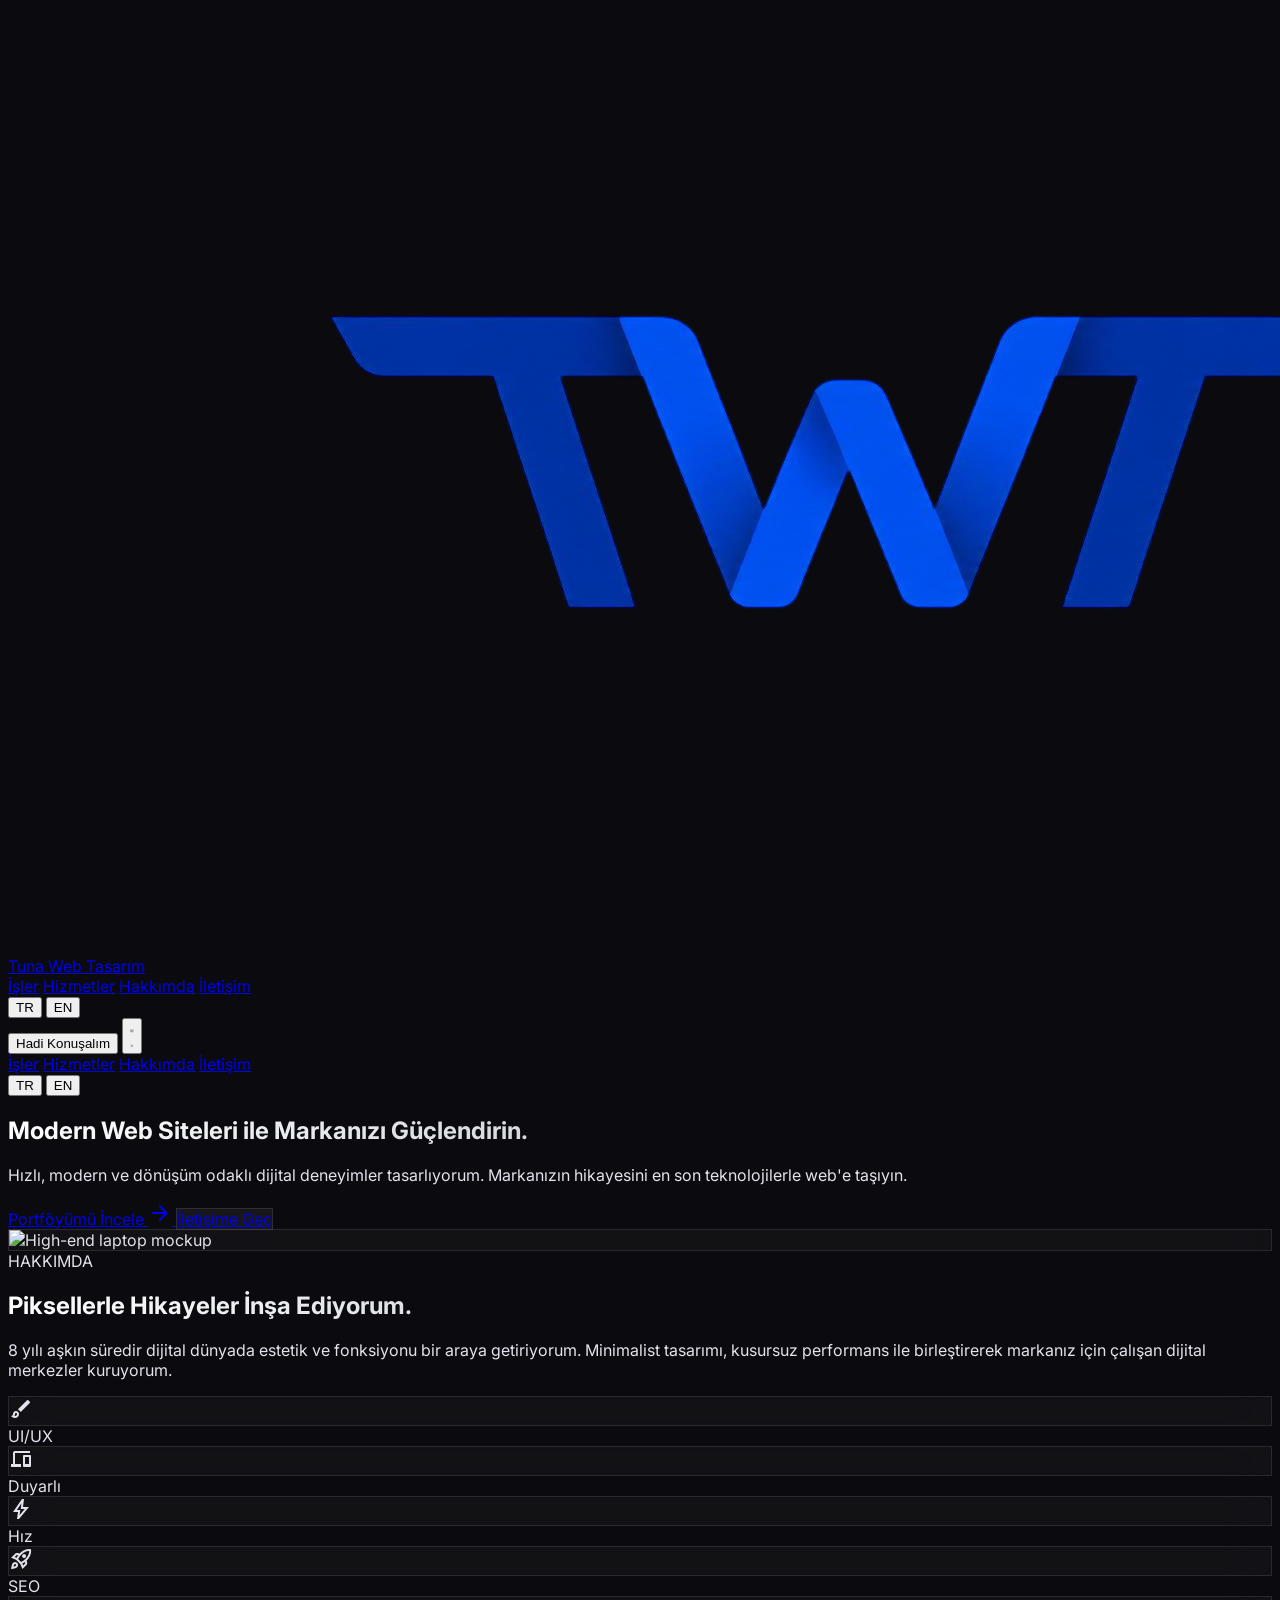
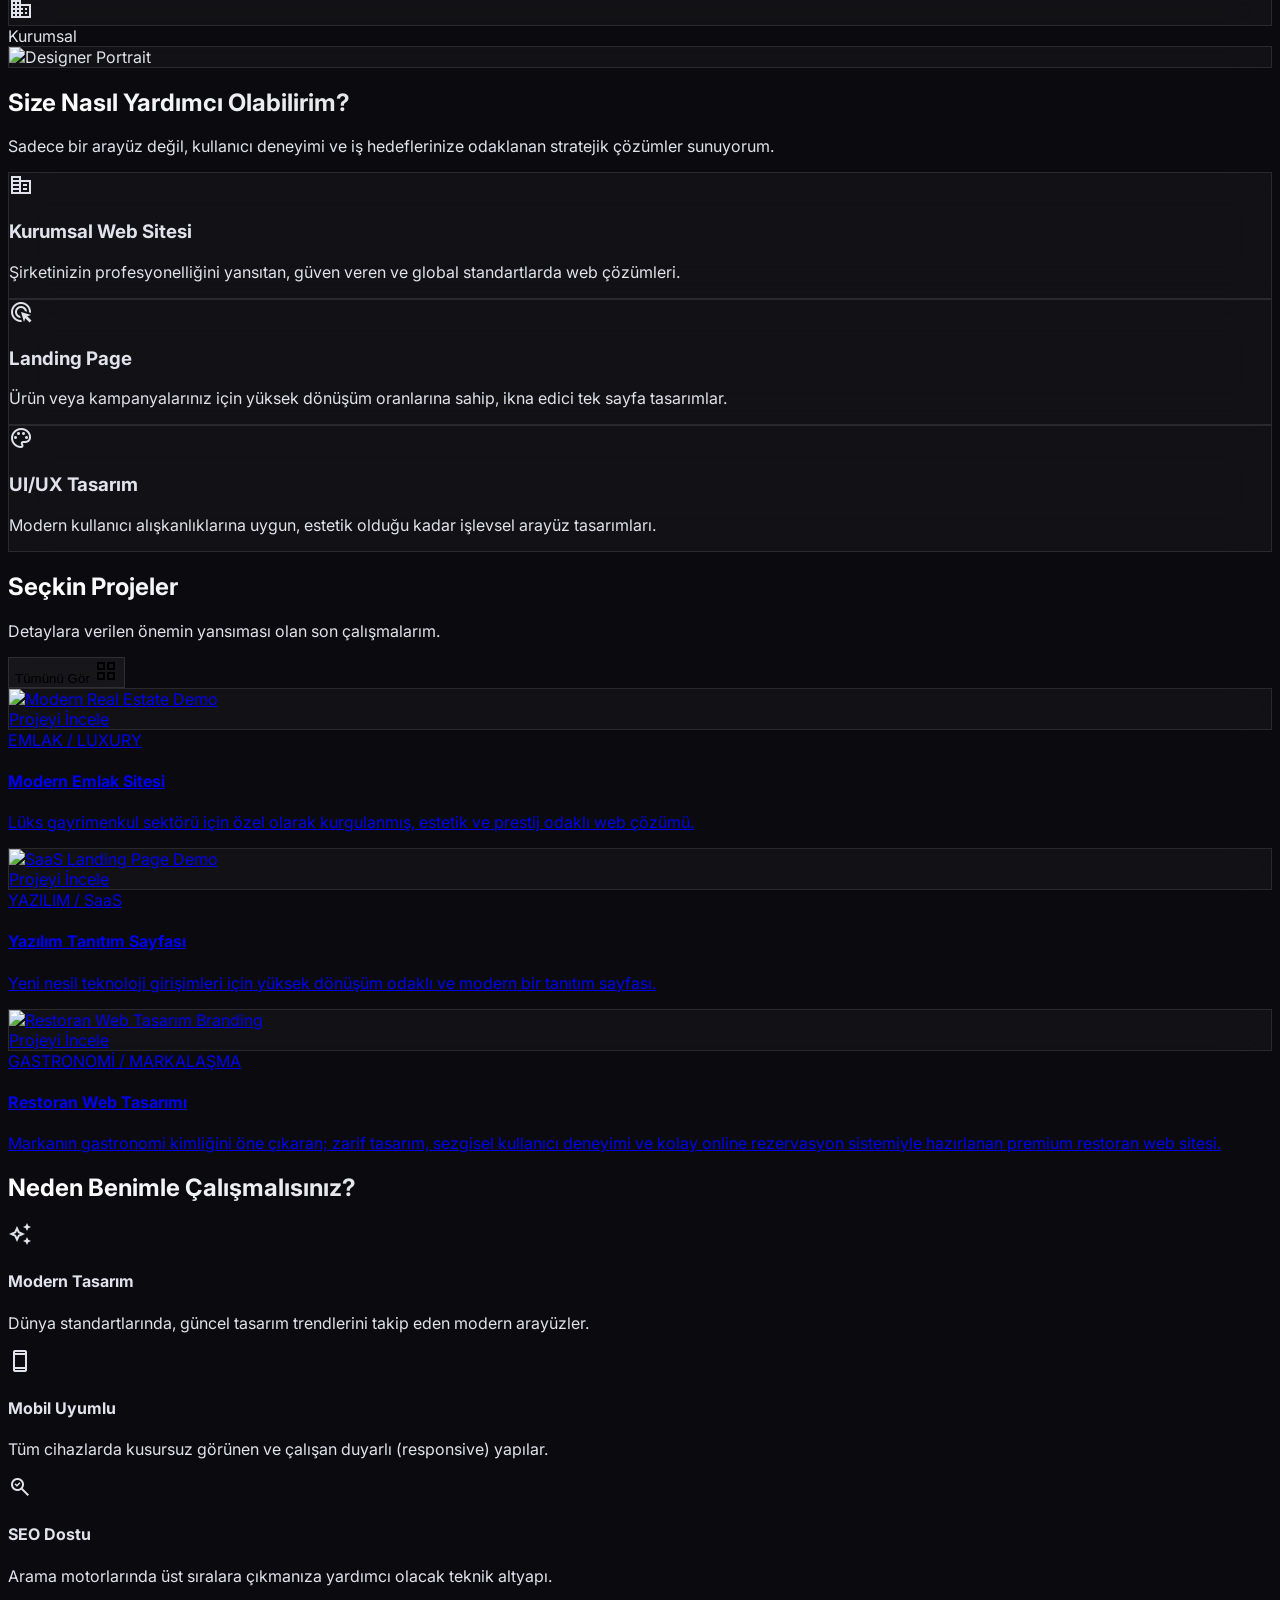
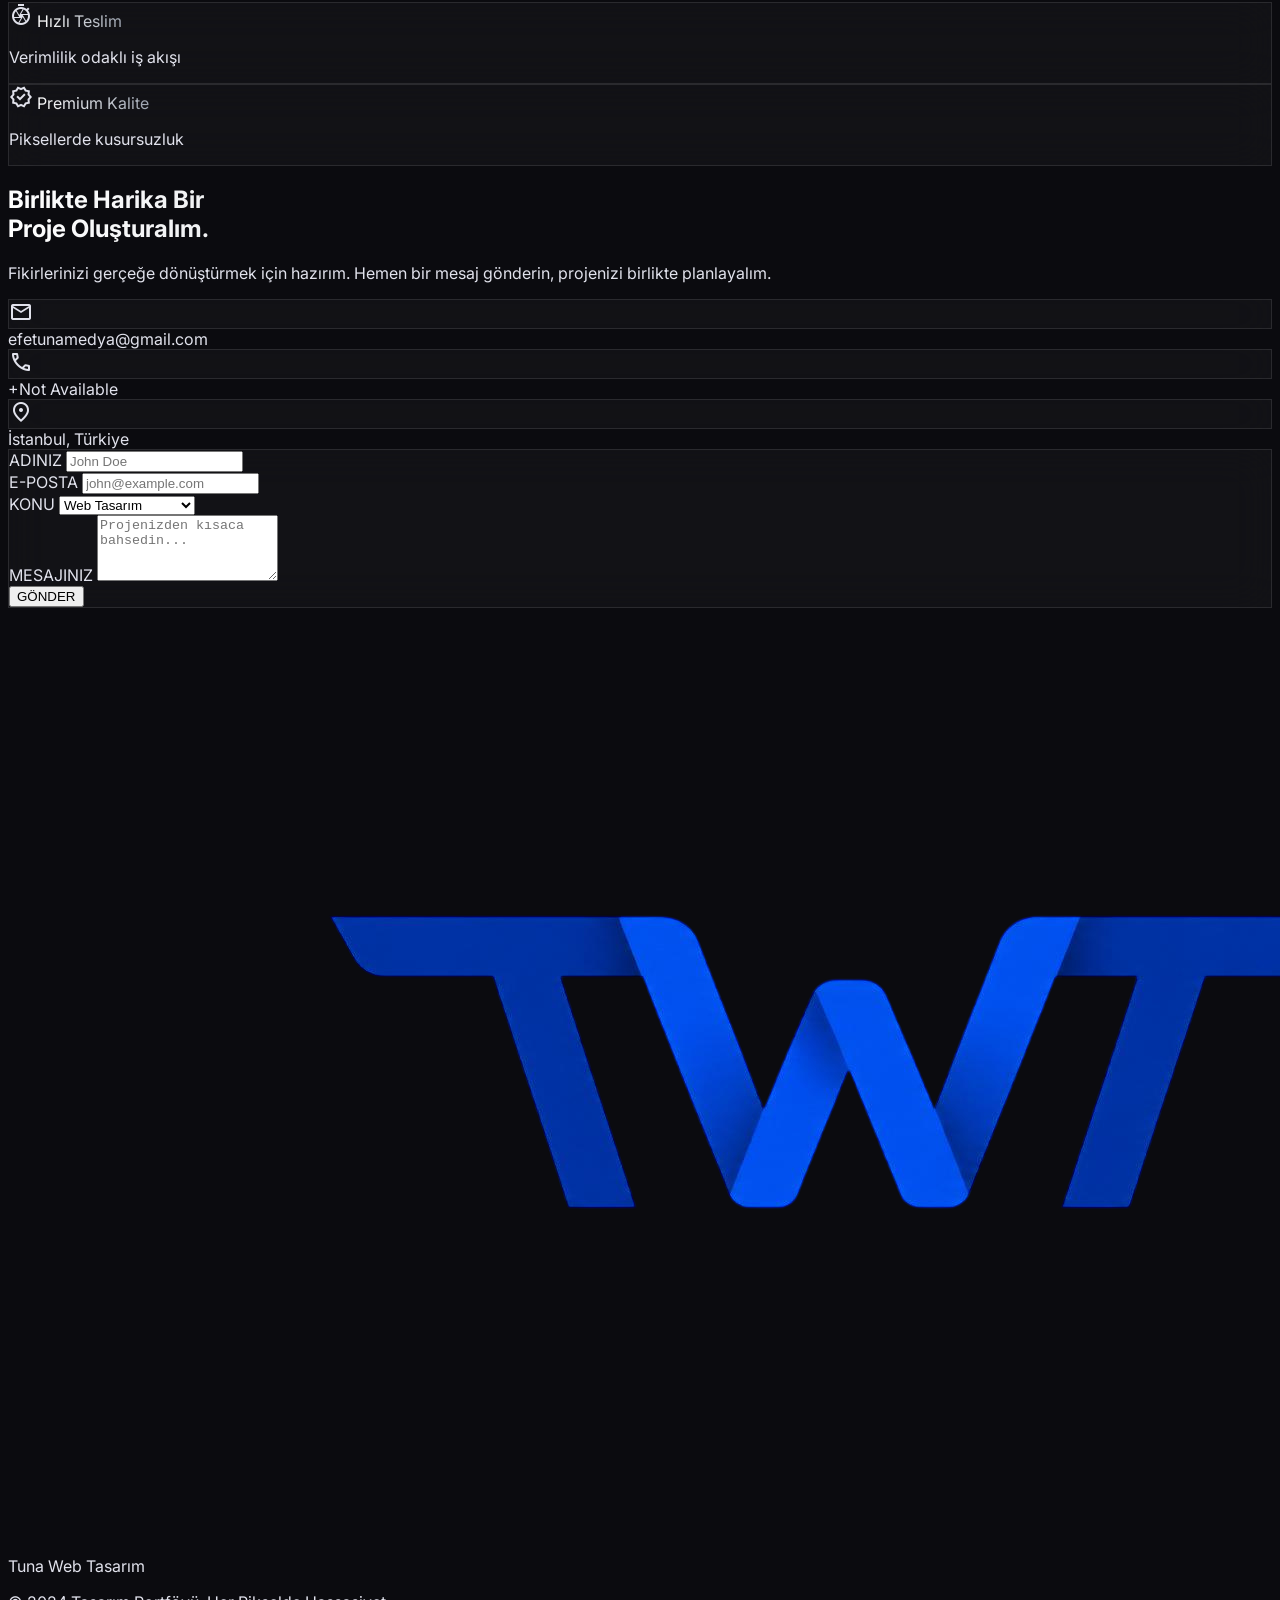
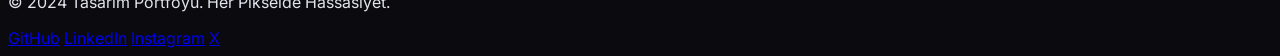
==== index.html @ 5ae814a7 "adam foto v2" ====
<!DOCTYPE html><html class="dark scroll-smooth" lang="tr"><head>
<!-- Google tag (gtag.js) -->
<script async src="https://www.googletagmanager.com/gtag/js?id=G-KZB7R97Q7Z"></script>
<script>
  window.dataLayer = window.dataLayer || [];
  function gtag(){dataLayer.push(arguments);}
  gtag('js', new Date());

  gtag('config', 'G-KZB7R97Q7Z');
</script>
<meta charset="utf-8">
<meta content="width=device-width, initial-scale=1.0" name="viewport">
<meta name="description" content="Tuna Web Tasarım tarafından geliştirilen premium web tasarım projeleri. Modern, hızlı, mobil uyumlu ve SEO odaklı web siteleri.">
<meta name="keywords" content="web tasarım, freelance web tasarım, web developer, responsive web sitesi, SEO uyumlu web sitesi, İstanbul web tasarım">
<meta name="author" content="Tuna Web Tasarım">
<meta name="robots" content="index, follow">
<link rel="canonical" href="https://efetunaa.github.io/portfolio/">
<meta property="og:type" content="website">
<meta property="og:title" content="Tuna Web Tasarım">
<meta property="og:description" content="Modern, premium ve SEO uyumlu web tasarım projeleri.">
<meta property="og:url" content="https://efetunaa.github.io/portfolio/">
<meta property="og:site_name" content="Tuna Web Tasarım">
<meta property="og:locale" content="tr_TR">
<meta name="twitter:card" content="summary_large_image">
<meta name="twitter:title" content="Tuna Web Tasarım">
<meta name="twitter:description" content="Modern, premium ve SEO uyumlu web tasarım projeleri.">
<meta name="theme-color" content="#0b0b0f">
<title>Tuna Web Tasarım | Modern Web Tasarım ve Freelance Web Geliştirme</title>
<script src="https://cdn.tailwindcss.com?plugins=forms,container-queries"></script>
<link href="https://fonts.googleapis.com/css2?family=Inter:wght@300;400;500;600;700;800&amp;display=swap" rel="stylesheet">
<link href="https://fonts.googleapis.com/css2?family=Material+Symbols+Outlined:wght,FILL@100..700,0..1&amp;display=swap" rel="stylesheet">
<script id="tailwind-config">
      tailwind.config = {
        darkMode: "class",
        theme: {
          extend: {
            "colors": {
                    "surface-variant": "#32353c",
                    "on-tertiary-container": "#432100",
                    "surface-container": "#1d1f27",
                    "on-surface": "#e1e2ec",
                    "surface-container-highest": "#32353c",
                    "secondary": "#c6c6cf",
                    "error-container": "#93000a",
                    "background": "#0b0b0f",
                    "primary-fixed": "#d9e2ff",
                    "tertiary": "#ffb77b",
                    "on-secondary": "#2f3037",
                    "outline": "#8c909f",
                    "outline-variant": "#424753",
                    "secondary-fixed": "#e2e1eb",
                    "on-tertiary-fixed": "#2e1500",
                    "surface": "#11131a",
                    "on-background": "#e1e2ec",
                    "surface-container-high": "#272a31",
                    "tertiary-fixed": "#ffdcc2",
                    "primary-fixed-dim": "#afc6ff",
                    "on-primary": "#002d6c",
                    "surface-bright": "#373941",
                    "surface-container-low": "#191b22",
                    "on-surface-variant": "#c2c6d6",
                    "on-secondary-fixed": "#1a1b22",
                    "on-primary-fixed": "#001a43",
                    "on-secondary-fixed-variant": "#45464e",
                    "inverse-surface": "#e1e2ec",
                    "on-error-container": "#ffdad6",
                    "on-primary-fixed-variant": "#004398",
                    "secondary-container": "#45464e",
                    "surface-container-lowest": "#0b0e15",
                    "inverse-on-surface": "#2e3038",
                    "on-tertiary": "#4d2700",
                    "inverse-primary": "#0059c6",
                    "surface-tint": "#afc6ff",
                    "primary": "#afc6ff",
                    "tertiary-fixed-dim": "#ffb77b",
                    "error": "#ffb4ab",
                    "on-primary-container": "#00275f",
                    "tertiary-container": "#d87802",
                    "primary-container": "#4F8CFF",
                    "on-error": "#690005",
                    "on-tertiary-fixed-variant": "#6d3a00",
                    "on-secondary-container": "#b4b4bd",
                    "secondary-fixed-dim": "#c6c6cf",
                    "surface-dim": "#11131a"
            },
            "borderRadius": {
                    "DEFAULT": "1rem",
                    "lg": "2rem",
                    "xl": "3rem",
                    "full": "9999px"
            },
            "spacing": {
                    "container-max": "1200px",
                    "section-gap": "120px",
                    "gutter": "24px",
                    "margin-desktop": "64px",
                    "base": "8px",
                    "margin-mobile": "20px"
            },
            "fontFamily": {
                    "headline-md": ["Inter", "sans-serif"],
                    "headline-xl-mobile": ["Inter", "sans-serif"],
                    "label-md": ["Inter", "sans-serif"],
                    "label-sm": ["Inter", "sans-serif"],
                    "display-lg": ["Inter", "sans-serif"],
                    "display-lg-mobile": ["Inter", "sans-serif"],
                    "headline-xl": ["Inter", "sans-serif"],
                    "body-lg": ["Inter", "sans-serif"],
                    "body-md": ["Inter", "sans-serif"]
            },
            "fontSize": {
                    "headline-md": ["24px", {"lineHeight": "1.4", "fontWeight": "600"}],
                    "headline-xl-mobile": ["32px", {"lineHeight": "1.2", "letterSpacing": "-0.01em", "fontWeight": "600"}],
                    "label-md": ["14px", {"lineHeight": "1.4", "letterSpacing": "0.02em", "fontWeight": "500"}],
                    "label-sm": ["12px", {"lineHeight": "1.2", "fontWeight": "600"}],
                    "display-lg": ["72px", {"lineHeight": "1.1", "letterSpacing": "-0.04em", "fontWeight": "700"}],
                    "display-lg-mobile": ["40px", {"lineHeight": "1.2", "letterSpacing": "-0.02em", "fontWeight": "700"}],
                    "headline-xl": ["48px", {"lineHeight": "1.2", "letterSpacing": "-0.02em", "fontWeight": "600"}],
                    "body-lg": ["18px", {"lineHeight": "1.6", "letterSpacing": "-0.01em", "fontWeight": "400"}],
                    "body-md": ["16px", {"lineHeight": "1.6", "fontWeight": "400"}]
            },
            "animation": {
                "fade-in": "fadeIn 1s ease-out forwards",
                "glow": "glow 2s infinite alternate"
            },
            "keyframes": {
                "fadeIn": {
                    "0%": { opacity: "0" },
                    "100%": { opacity: "1" }
                },
                "glow": {
                    "0%": { boxShadow: "0 0 5px rgba(79, 140, 255, 0.2)" },
                    "100%": { boxShadow: "0 0 20px rgba(79, 140, 255, 0.5)" }
                }
            }
          },
        },
      }
    </script>
<style>
        body {
            background-color: #0b0b0f;
            color: #e1e2ec;
            font-family: 'Inter', sans-serif;
            overflow-x: hidden;
        }

        .kinetic-glass {
            background: rgba(255, 255, 255, 0.03);
            backdrop-filter: blur(20px);
            border: 1px solid rgba(255, 255, 255, 0.1);
            transition: all 0.5s cubic-bezier(0.23, 1, 0.32, 1);
        }

        .kinetic-glass:hover {
            background: rgba(255, 255, 255, 0.07);
            border-color: rgba(79, 140, 255, 0.4);
            transform: translateY(-8px);
            box-shadow: 0 20px 40px -20px rgba(0, 0, 0, 0.5), 0 0 15px rgba(79, 140, 255, 0.1);
        }

        .gradient-text {
            background: linear-gradient(to right, #ffffff, #9ca3af);
            -webkit-background-clip: text;
            -webkit-text-fill-color: transparent;
        }

        .reveal {
            opacity: 0;
            transform: translateY(32px);
            transition: all 1s cubic-bezier(0.23, 1, 0.32, 1);
        }

        .reveal.active {
            opacity: 1;
            transform: translateY(0);
        }

        @media (prefers-reduced-motion: reduce) {
            .reveal, .kinetic-glass, .btn-primary {
                transition: none !important;
                transform: none !important;
                animation: none !important;
            }
        }

        .btn-glass {
            background: rgba(255, 255, 255, 0.05);
            backdrop-filter: blur(10px);
            border: 1px solid rgba(255, 255, 255, 0.1);
            transition: all 0.3s ease;
        }

        .btn-glass:hover {
            background: rgba(79, 140, 255, 0.1);
            border-color: #4F8CFF;
            box-shadow: 0 0 20px rgba(79, 140, 255, 0.3);
        }

        /* Custom Scrollbar */
        ::-webkit-scrollbar { width: 6px; }
        ::-webkit-scrollbar-track { background: transparent; }
        ::-webkit-scrollbar-thumb { background: rgba(255, 255, 255, 0.1); border-radius: 10px; }
        ::-webkit-scrollbar-thumb:hover { background: #4F8CFF; }


        ::-webkit-scrollbar-thumb:hover { background: #4F8CFF; }


@keyframes fadeUp {
    from {
        opacity: 0;
        transform: translateY(30px);
    }

    to {
        opacity: 1;
        transform: translateY(0);
    }
}

.animate-fade-up {
    animation: fadeUp 0.8s ease-out forwards;
}
.toast {
    position: fixed;
    top: 24px;
    right: 24px;
    z-index: 9999;
    width: 350px;
    padding: 20px;
    border-radius: 24px;
    backdrop-filter: blur(20px);
    background: rgba(255,255,255,0.08);
    border: 1px solid rgba(255,255,255,0.15);
    color: white;
    opacity: 0;
    transform: translateX(40px);
    pointer-events: none;
    transition: all 0.5s ease;
}

.toast.active {
    opacity: 1;
    transform: translateX(0);
}
</style>
    <!-- Favicon -->
<link rel="icon" href="assets/icons/favicon.ico" sizes="any">
<link rel="icon" type="image/png" sizes="96x96" href="assets/icons/favicon-96x96.png">

<!-- Apple -->
<link rel="apple-touch-icon" href="assets/icons/apple-touch-icon.png">

<!-- Android -->
<link rel="icon" type="image/png" sizes="192x192" href="assets/icons/web-app-manifest-192x192.png">
<link rel="icon" type="image/png" sizes="512x512" href="assets/icons/web-app-manifest-512x512.png">

<!-- Manifest -->
<link rel="manifest" href="assets/icons/site.webmanifest">
</head>
<body class="selection:bg-primary selection:text-on-primary animate-fade-in" data-mode="connect">
<!-- Navigation -->
<nav class="fixed top-0 w-full z-50 bg-background/40 backdrop-blur-xl border-b border-white/5 h-20 flex items-center">
<div class="max-w-container-max mx-auto px-margin-mobile md:px-margin-desktop w-full flex justify-between items-center">
<a href="/portfolio/" class="flex items-center gap-3">
    <img
        src="assets/images/logo.png"
        alt="Tuna Web Tasarım Logo"
        class="h-11 w-auto"
    >
    <span class="font-headline-md text-headline-md font-bold tracking-tighter text-on-surface">
        Tuna Web Tasarım
    </span>
</a>
<div class="hidden md:flex items-center gap-10">
<a class="text-on-surface-variant hover:text-white transition-colors font-label-md text-label-md" data-i18n="nav-work" href="#work">İşler</a>
<a class="text-on-surface-variant hover:text-white transition-colors font-label-md text-label-md" data-i18n="nav-services" href="#services">Hizmetler</a>
<a class="text-on-surface-variant hover:text-white transition-colors font-label-md text-label-md" data-i18n="nav-about" href="#about">Hakkımda</a>
<a class="text-on-surface-variant hover:text-white transition-colors font-label-md text-label-md" data-i18n="nav-contact" href="#contact">İletişim</a>
<!-- Language Switcher -->
<div class="flex items-center bg-white/5 rounded-full p-1 border border-white/10">
<button class="px-3 py-1 rounded-full text-[10px] font-bold transition-all duration-300 bg-primary-container text-white" id="lang-tr" onclick="switchLang('tr')">TR</button>
<button class="px-3 py-1 rounded-full text-[10px] font-bold transition-all duration-300 text-on-surface-variant hover:text-white" id="lang-en" onclick="switchLang('en')">EN</button>
</div>
</div>
<button
    class="hidden md:block bg-primary-container text-white px-8 py-2.5 rounded-full font-label-md text-label-md hover:scale-105 transition-transform duration-300 shadow-[0_0_15px_rgba(79,140,255,0.3)]"
    data-i18n="nav-cta"
>
    Hadi Konuşalım
</button>
   
<button
    id="mobile-menu-btn"
    class="md:hidden text-white p-2"
    aria-label="Menüyü Aç"
>

    <!-- Hamburger -->
    <svg
        id="menu-open-icon"
        xmlns="http://www.w3.org/2000/svg"
        class="w-8 h-8"
        fill="none"
        viewBox="0 0 24 24"
        stroke="currentColor"
        stroke-width="2"
    >
        <path
            stroke-linecap="round"
            stroke-linejoin="round"
            d="M4 6h16M4 12h16M4 18h16"
        />
    </svg>

    <!-- X -->
    <svg
        id="menu-close-icon"
        xmlns="http://www.w3.org/2000/svg"
        class="w-8 h-8 hidden"
        fill="none"
        viewBox="0 0 24 24"
        stroke="currentColor"
        stroke-width="2"
    >
        <path
            stroke-linecap="round"
            stroke-linejoin="round"
            d="M6 6L18 18M18 6L6 18"
        />
    </svg>

</button>
</div>
<div
    id="mobile-menu"
    class="md:hidden fixed top-20 left-0 w-full bg-background/95 backdrop-blur-xl border-b border-white/10 z-40 opacity-0 -translate-y-6 pointer-events-none transition-all duration-300"
>
    <div class="flex flex-col p-6 gap-5">

        <a
    href="#work"
    class="mobile-link text-lg py-3 px-2 rounded-xl hover:bg-white/5 transition-all duration-300"
    data-i18n="nav-work"
>
    İşler
</a>

        <a
    href="#services"
    class="mobile-link text-lg py-3 px-2 rounded-xl hover:bg-white/5 transition-all duration-300"
    data-i18n="nav-services"
>
    Hizmetler
</a>

        <a
    href="#about"
    class="mobile-link text-lg py-3 px-2 rounded-xl hover:bg-white/5 transition-all duration-300"
    data-i18n="nav-about"
>
    Hakkımda
</a>

        <a
    href="#contact"
    class="mobile-link text-lg py-3 px-2 rounded-xl hover:bg-white/5 transition-all duration-300"
    data-i18n="nav-contact"
>
    İletişim
</a>

        <div class="flex gap-3 pt-4 border-t border-white/10">

          <button
    id="mobile-lang-tr"
    onclick="switchLang('tr')"
    class="px-4 py-2 rounded-full transition-all duration-300"
>
    TR
</button>

<button
    id="mobile-lang-en"
    onclick="switchLang('en')"
    class="px-4 py-2 rounded-full transition-all duration-300"
>
    EN
</button>  

        </div>

    </div>
</div>
</nav>
<main class="pt-32 space-y-32 mb-32">
<!-- Hero Section -->
<section class="max-w-container-max mx-auto px-margin-mobile md:px-margin-desktop grid grid-cols-1 lg:grid-cols-2 gap-16 items-center min-h-[70vh]">
<div class="reveal active">
<h1 class="animate-fade-up font-display-lg-mobile md:font-display-lg text-display-lg-mobile md:text-display-lg mb-8 leading-tight gradient-text" data-i18n="hero-title">
    Müşteri Kazandıran  <span class="text-primary-container">Modern Web Siteleri Tasarlıyorum.</span>
</h1>
<p class="animate-fade-up [animation-delay:200ms] opacity-0 font-body-lg text-body-lg text-on-surface-variant mb-10 max-w-xl"data-i18n="hero-desc">
                Hızlı, modern ve dönüşüm odaklı dijital deneyimler tasarlıyorum. Markanızın hikayesini en son teknolojilerle web'e taşıyın.
            </p>
<div class="animate-fade-up [animation-delay:400ms] opacity-0 flex flex-wrap gap-6">
<a class="bg-white text-black px-10 py-4 rounded-full font-label-md text-label-md flex items-center gap-2 hover:scale-105 transition-all duration-300 shadow-xl" href="#work">
<span class="" data-i18n="hero-cta-work">Portföyümü İncele</span> <span class="material-symbols-outlined">arrow_forward</span>
</a>
<a class="btn-glass px-10 py-4 rounded-full font-label-md text-label-md flex items-center gap-2" data-i18n="hero-cta-contact" href="#contact">
                    İletişime Geç
                </a>
</div>
</div>
<div class="relative reveal delay-200 active">
<div class="absolute -inset-20 bg-primary-container/5 blur-[120px] rounded-full"></div>
<div class="kinetic-glass p-4 rounded-2xl relative overflow-hidden group">
<img alt="High-end laptop mockup" class="rounded-lg w-full shadow-2xl transition-transform duration-700 group-hover:scale-105" src="https://lh3.googleusercontent.com/aida-public/[base64]">
</div>
</div>
</section>
<!-- About Section -->
<section class="max-w-container-max mx-auto px-margin-mobile md:px-margin-desktop py-16" id="about">
<div class="grid grid-cols-1 lg:grid-cols-3 gap-16 items-center">
<div class="lg:col-span-2 reveal active">
<span class="text-primary-container font-label-sm text-label-sm uppercase tracking-widest mb-4 block" data-i18n="about-badge">HAKKIMDA</span>
<h2 class="font-headline-xl text-headline-xl mb-6 gradient-text" data-i18n="about-title">Piksellerle Hikayeler İnşa Ediyorum.</h2>
<p class="font-body-md text-body-md text-on-surface-variant max-w-2xl mb-12 leading-relaxed" data-i18n="about-desc">
                    8 yılı aşkın süredir dijital dünyada estetik ve fonksiyonu bir araya getiriyorum. Minimalist tasarımı, kusursuz performans ile birleştirerek markanız için çalışan dijital merkezler kuruyorum.
                </p>
<div class="grid grid-cols-2 md:grid-cols-5 gap-8">
<div class="flex flex-col items-center gap-3 group">
<div class="w-16 h-16 kinetic-glass rounded-xl flex items-center justify-center text-primary-container group-hover:bg-primary-container group-hover:text-white">
<span class="material-symbols-outlined text-3xl">brush</span>
</div>
<span class="font-label-sm text-label-sm">UI/UX</span>
</div>
<div class="flex flex-col items-center gap-3 group">
<div class="w-16 h-16 kinetic-glass rounded-xl flex items-center justify-center text-primary-container group-hover:bg-primary-container group-hover:text-white">
<span class="material-symbols-outlined text-3xl">devices</span>
</div>
<span class="font-label-sm text-label-sm" data-i18n="skill-resp">Duyarlı</span>
</div>
<div class="flex flex-col items-center gap-3 group">
<div class="w-16 h-16 kinetic-glass rounded-xl flex items-center justify-center text-primary-container group-hover:bg-primary-container group-hover:text-white">
<span class="material-symbols-outlined text-3xl">bolt</span>
</div>
<span class="font-label-sm text-label-sm" data-i18n="skill-speed">Hız</span>
</div>
<div class="flex flex-col items-center gap-3 group">
<div class="w-16 h-16 kinetic-glass rounded-xl flex items-center justify-center text-primary-container group-hover:bg-primary-container group-hover:text-white">
<span class="material-symbols-outlined text-3xl">rocket_launch</span>
</div>
<span class="font-label-sm text-label-sm">SEO</span>
</div>
<div class="flex flex-col items-center gap-3 group">
<div class="w-16 h-16 kinetic-glass rounded-xl flex items-center justify-center text-primary-container group-hover:bg-primary-container group-hover:text-white">
<span class="material-symbols-outlined text-3xl">domain</span>
</div>
<span class="font-label-sm text-label-sm" data-i18n="skill-corp">Kurumsal</span>
</div>
</div>
</div>
<div class="reveal delay-300 active">

    <div class="aspect-[4/3] md:aspect-[4/5] max-w-xs mx-auto md:max-w-none kinetic-glass rounded-3xl overflow-hidden relative group">

        <img
            alt="Designer Portrait"
            class="object-cover w-full h-full opacity-60 transition-transform duration-1000 group-hover:scale-110"
            src="https://lh3.googleusercontent.com/aida-public/[base64]"
        >

        <div class="absolute inset-0 bg-gradient-to-t from-background via-transparent to-transparent"></div>

    </div>

</div>
</div>
</section>
<!-- Services Section -->
<section class="py-16" id="services">
<div class="max-w-container-max mx-auto px-margin-mobile md:px-margin-desktop">
<div class="text-center mb-20 reveal active">
<h2 class="font-headline-xl text-headline-xl mb-4 gradient-text" data-i18n="services-title">Size Nasıl Yardımcı Olabilirim?</h2>
<p class="text-on-surface-variant max-w-xl mx-auto" data-i18n="services-desc">Sadece bir arayüz değil, kullanıcı deneyimi ve iş hedeflerinize odaklanan stratejik çözümler sunuyorum.</p>
</div>
<div class="grid grid-cols-1 md:grid-cols-3 gap-8">
<!-- Service 1 -->
<div class="kinetic-glass p-12 rounded-3xl reveal flex flex-col group border-white/5 bg-white/5 backdrop-blur-xl active">
<div class="w-16 h-16 rounded-2xl bg-primary-container/10 flex items-center justify-center mb-8 shadow-[0_0_20px_rgba(79,140,255,0.15)]">
<span class="material-symbols-outlined text-4xl text-primary-container group-hover:scale-110 transition-transform">corporate_fare</span>
</div>
<h3 class="font-headline-md text-headline-md mb-4" data-i18n="s1-title">Kurumsal Web Sitesi</h3>
<p class="text-on-surface-variant mb-8 flex-grow" data-i18n="s1-desc">Şirketinizin profesyonelliğini yansıtan, güven veren ve global standartlarda web çözümleri.</p>
<div class="h-1 w-12 bg-primary-container rounded-full group-hover:w-full transition-all duration-700"></div>
</div>
<!-- Service 2 -->
<div class="kinetic-glass p-12 rounded-3xl reveal delay-100 flex flex-col group border-white/5 bg-white/5 backdrop-blur-xl active">
<div class="w-16 h-16 rounded-2xl bg-primary-container/10 flex items-center justify-center mb-8 shadow-[0_0_20px_rgba(79,140,255,0.15)]">
<span class="material-symbols-outlined text-4xl text-primary-container group-hover:scale-110 transition-transform">ads_click</span>
</div>
<h3 class="font-headline-md text-headline-md mb-4" data-i18n="s2-title">Landing Page</h3>
<p class="text-on-surface-variant mb-8 flex-grow" data-i18n="s2-desc">Ürün veya kampanyalarınız için yüksek dönüşüm oranlarına sahip, ikna edici tek sayfa tasarımlar.</p>
<div class="h-1 w-12 bg-primary-container rounded-full group-hover:w-full transition-all duration-700"></div>
</div>
<!-- Service 3 -->
<div class="kinetic-glass p-12 rounded-3xl reveal delay-200 flex flex-col group border-white/5 bg-white/5 backdrop-blur-xl active">
<div class="w-16 h-16 rounded-2xl bg-primary-container/10 flex items-center justify-center mb-8 shadow-[0_0_20px_rgba(79,140,255,0.15)]">
<span class="material-symbols-outlined text-4xl text-primary-container group-hover:scale-110 transition-transform">palette</span>
</div>
<h3 class="font-headline-md text-headline-md mb-4" data-i18n="s3-title">UI/UX Tasarım</h3>
<p class="text-on-surface-variant mb-8 flex-grow" data-i18n="s3-desc">Modern kullanıcı alışkanlıklarına uygun, estetik olduğu kadar işlevsel arayüz tasarımları.</p>
<div class="h-1 w-12 bg-primary-container rounded-full group-hover:w-full transition-all duration-700"></div>
</div>
</div>
</div>
</section>
<!-- Portfolio Section -->
<section class="max-w-container-max mx-auto px-margin-mobile md:px-margin-desktop py-16" id="work">
<div class="flex justify-between items-end mb-16 reveal active">
<div>
<h2 class="font-headline-xl text-headline-xl mb-4 gradient-text" data-i18n="work-title">Seçkin Projeler</h2>
<p class="text-on-surface-variant" data-i18n="work-desc">Detaylara verilen önemin yansıması olan son çalışmalarım.</p>
</div>
<button class="hidden md:flex btn-glass px-8 py-3 rounded-full font-label-md text-label-md items-center gap-2">
<span class="" data-i18n="work-all">Tümünü Gör</span> <span class="material-symbols-outlined">grid_view</span>
</button>
</div>
<div class="grid grid-cols-1 md:grid-cols-2 lg:grid-cols-3 gap-10">
<!-- Project 1 -->
<a class="reveal group block active" href="emlak/emlak.html">
<div class="kinetic-glass rounded-3xl overflow-hidden mb-8 aspect-[4/3] relative group-hover:shadow-[0_0_30px_rgba(79,140,255,0.3)] transition-all">
<img alt="Modern Real Estate Demo" class="w-full h-full object-cover grayscale-[0.2] transition-all duration-700 group-hover:grayscale-0 group-hover:scale-110" src="https://lh3.googleusercontent.com/aida-public/[base64]">
<div class="absolute inset-0 bg-black/40 opacity-0 group-hover:opacity-100 transition-all duration-500 flex items-center justify-center backdrop-blur-sm">
<span class="bg-white text-black px-8 py-3 rounded-full translate-y-4 group-hover:translate-y-0 transition-transform duration-500 font-bold" data-i18n="work-inspect">Projeyi İncele</span>
</div>
</div>
<span class="text-primary-container text-label-sm font-label-sm tracking-widest uppercase mb-2 block" data-i18n="p1-badge">EMLAK / LUXURY</span>
<h4 class="font-headline-md text-headline-md mb-2" data-i18n="p1-title">Modern Emlak Sitesi</h4>
<p class="text-on-surface-variant text-body-md line-clamp-2" data-i18n="p1-desc">Lüks gayrimenkul sektörü için özel olarak kurgulanmış, estetik ve prestij odaklı web çözümü.</p>
</a>
<!-- Project 2 -->
<a class="reveal delay-100 group block active" href="yazilim_sirketi/yazilim.html">
<div class="kinetic-glass rounded-3xl overflow-hidden mb-8 aspect-[4/3] relative group-hover:shadow-[0_0_30px_rgba(79,140,255,0.3)] transition-all">
<img alt="SaaS Landing Page Demo" class="w-full h-full object-cover grayscale-[0.2] transition-all duration-700 group-hover:grayscale-0 group-hover:scale-110" src="https://lh3.googleusercontent.com/aida-public/[base64]">
<div class="absolute inset-0 bg-black/40 opacity-0 group-hover:opacity-100 transition-all duration-500 flex items-center justify-center backdrop-blur-sm">
<span class="bg-white text-black px-8 py-3 rounded-full translate-y-4 group-hover:translate-y-0 transition-transform duration-500 font-bold" data-i18n="work-inspect">Projeyi İncele</span>
</div>
</div>
<span class="text-primary-container text-label-sm font-label-sm tracking-widest uppercase mb-2 block" data-i18n="p2-badge">YAZILIM / SaaS</span>
<h4 class="font-headline-md text-headline-md mb-2" data-i18n="p2-title">Yazılım Tanıtım Sayfası</h4>
<p class="text-on-surface-variant text-body-md line-clamp-2" data-i18n="p2-desc">Yeni nesil teknoloji girişimleri için yüksek dönüşüm odaklı ve modern bir tanıtım sayfası.</p>
</a>
<!-- Project 3 -->
<a class="reveal delay-200 group block active" href="restoran/restoran.html"><div class="kinetic-glass rounded-3xl overflow-hidden mb-8 aspect-[4/3] relative group-hover:shadow-[0_0_30px_rgba(79,140,255,0.3)] transition-all">
<img alt="Restoran Web Tasarım Branding" class="w-full h-full object-cover grayscale-[0.2] transition-all duration-700 group-hover:grayscale-0 group-hover:scale-110" src="https://lh3.googleusercontent.com/aida-public/[base64]">
<div class="absolute inset-0 bg-black/40 opacity-0 group-hover:opacity-100 transition-all duration-500 flex items-center justify-center backdrop-blur-sm">
<span class="bg-white text-black px-8 py-3 rounded-full translate-y-4 group-hover:translate-y-0 transition-transform duration-500 font-bold" data-i18n="work-inspect">Projeyi İncele</span>
</div>
</div>
<span class="text-primary-container text-label-sm font-label-sm tracking-widest uppercase mb-2 block" data-i18n="p3-badge">GASTRONOMİ / BRANDING</span>
<h4 class="font-headline-md text-headline-md mb-2" data-i18n="p3-title">Restoran Web Tasarımı</h4>
<p class="text-on-surface-variant text-body-md line-clamp-2" data-i18n="p3-desc">Rafine gastronomi deneyimi için tasarlanmış, teknik kusursuzluk ve estetiği birleştiren dijital kimlik çalışması.</p></a></div>
</section>
<!-- Why Me Section -->
<section class="py-16 relative">
<div class="max-w-container-max mx-auto px-margin-mobile md:px-margin-desktop">
<div class="grid grid-cols-1 lg:grid-cols-2 gap-16 items-center">
<div class="reveal active">
<h2 class="font-headline-xl text-headline-xl mb-12 gradient-text" data-i18n="why-title">Neden Benimle Çalışmalısınız?</h2>
<div class="space-y-10">
<div class="flex gap-8 items-start group">
<div class="bg-white/5 border border-white/10 p-4 rounded-2xl text-primary-container transition-all group-hover:bg-primary-container group-hover:text-white">
<span class="material-symbols-outlined text-3xl">auto_awesome</span>
</div>
<div>
<h4 class="font-headline-md text-[22px] mb-2" data-i18n="w1-title">Modern Tasarım</h4>
<p class="text-on-surface-variant leading-relaxed" data-i18n="w1-desc">Dünya standartlarında, güncel tasarım trendlerini takip eden modern arayüzler.</p>
</div>
</div>
<div class="flex gap-8 items-start group">
<div class="bg-white/5 border border-white/10 p-4 rounded-2xl text-primary-container transition-all group-hover:bg-primary-container group-hover:text-white">
<span class="material-symbols-outlined text-3xl">smartphone</span>
</div>
<div>
<h4 class="font-headline-md text-[22px] mb-2" data-i18n="w2-title">Mobil Uyumlu</h4>
<p class="text-on-surface-variant leading-relaxed" data-i18n="w2-desc">Tüm cihazlarda kusursuz görünen ve çalışan duyarlı (responsive) yapılar.</p>
</div>
</div>
<div class="flex gap-8 items-start group">
<div class="bg-white/5 border border-white/10 p-4 rounded-2xl text-primary-container transition-all group-hover:bg-primary-container group-hover:text-white">
<span class="material-symbols-outlined text-3xl">search_check</span>
</div>
<div>
<h4 class="font-headline-md text-[22px] mb-2" data-i18n="w3-title">SEO Dostu</h4>
<p class="text-on-surface-variant leading-relaxed" data-i18n="w3-desc">Arama motorlarında üst sıralara çıkmanıza yardımcı olacak teknik altyapı.</p>
</div>
</div>
</div>
</div>
<div class="grid grid-cols-1 sm:grid-cols-2 gap-8 reveal delay-200 active">
<div class="kinetic-glass p-12 rounded-3xl flex flex-col items-center justify-center text-center">
<span class="material-symbols-outlined text-5xl text-primary-container mb-6">shutter_speed</span>
<span class="font-bold text-3xl mb-2 gradient-text" data-i18n="feat-speed">Hızlı Teslim</span>
<p class="text-sm text-on-surface-variant" data-i18n="feat-speed-desc">Verimlilik odaklı iş akışı</p>
</div>
<div class="kinetic-glass p-12 rounded-3xl flex flex-col items-center justify-center text-center mt-12">
<span class="material-symbols-outlined text-5xl text-primary-container mb-6">verified</span>
<span class="font-bold text-3xl mb-2 gradient-text" data-i18n="feat-qual">Premium Kalite</span>
<p class="text-sm text-on-surface-variant" data-i18n="feat-qual-desc">Piksellerde kusursuzluk</p>
</div>
</div>
</div>
</div>
</section>
<!-- Contact Section -->
<section class="max-w-container-max mx-auto px-margin-mobile md:px-margin-desktop py-16" id="contact">
<div class="grid grid-cols-1 lg:grid-cols-2 gap-16">
<div class="reveal active">
<h2 class="font-headline-xl text-headline-xl mb-8 leading-tight gradient-text" data-i18n="contact-title">Birlikte Harika Bir <br><span class="text-primary-container">Proje Oluşturalım.</span></h2>
<p class="text-on-surface-variant mb-12 max-w-md text-body-lg" data-i18n="contact-desc">Fikirlerinizi gerçeğe dönüştürmek için hazırım. Hemen bir mesaj gönderin, projenizi birlikte planlayalım.</p>
<div class="space-y-8">
<div class="flex items-center gap-6 group">
<div class="w-14 h-14 kinetic-glass rounded-full flex items-center justify-center text-primary-container group-hover:bg-primary-container group-hover:text-white">
<span class="material-symbols-outlined text-2xl">mail</span>
</div>
<span class="font-body-lg text-on-surface-variant">efetunamedya@gmail.com</span>
</div>
<div class="flex items-center gap-6 group">
<div class="w-14 h-14 kinetic-glass rounded-full flex items-center justify-center text-primary-container group-hover:bg-primary-container group-hover:text-white">
<span class="material-symbols-outlined text-2xl">call</span>
</div>
<span class="font-body-lg text-on-surface-variant">+Not Available</span>
</div>
<div class="flex items-center gap-6 group">
<div class="w-14 h-14 kinetic-glass rounded-full flex items-center justify-center text-primary-container group-hover:bg-primary-container group-hover:text-white">
<span class="material-symbols-outlined text-2xl">location_on</span>
</div>
<span class="font-body-lg text-on-surface-variant" data-i18n="location">İstanbul, Türkiye</span>
</div>
</div>
</div>
<div class="reveal delay-200 active">
<form
    id="contact-form"
    action="https://api.web3forms.com/submit"
    method="POST"
    class="kinetic-glass p-12 rounded-[40px] space-y-8 relative overflow-hidden bg-white/5 border-white/10"
>
    <input type="hidden" name="access_key" value="bd4dca2d-1bc9-4c92-b2a8-343413dca9d4">
<div class="grid grid-cols-1 md:grid-cols-2 gap-8">
<div class="space-y-3">
<label class="text-label-sm font-label-sm text-on-surface/60 uppercase tracking-widest" data-i18n="form-name">ADINIZ</label>
<input
    class="w-full bg-white/5 border-white/10 rounded-2xl focus:border-primary-container focus:ring-1 focus:ring-primary-container py-4 px-6 text-on-surface placeholder:text-white/20 transition-all outline-none"
    data-placeholder="John Doe"
    type="text"
    name="name"
    required
>
</div>
<div class="space-y-3">
<label class="text-label-sm font-label-sm text-on-surface/60 uppercase tracking-widest" data-i18n="form-email">E-POSTA</label>
<input
    class="w-full bg-white/5 border-white/10 rounded-2xl focus:border-primary-container focus:ring-1 focus:ring-primary-container py-4 px-6 text-on-surface placeholder:text-white/20 transition-all outline-none"
    data-placeholder="john@example.com"
    type="email"
    name="email"
    required
>
</div>
</div>
<div class="space-y-3">
<label class="text-label-sm font-label-sm text-on-surface/60 uppercase tracking-widest" data-i18n="form-subject">KONU</label>
<select
    class="w-full bg-white/5 border-white/10 rounded-2xl focus:border-primary-container focus:ring-1 focus:ring-primary-container py-4 px-6 text-on-surface transition-all outline-none appearance-none cursor-pointer"
    id="subject-select"
    name="subject"
    required
>
<option class="bg-surface-container" data-i18n="opt1">Web Tasarım</option>
<option class="bg-surface-container" data-i18n="opt2">Landing Page</option>
<option class="bg-surface-container" data-i18n="opt3">UI/UX Danışmanlık</option>
<option class="bg-surface-container" data-i18n="opt4">Diğer</option>
</select>
</div>
<div class="space-y-3">
<label class="text-label-sm font-label-sm text-on-surface/60 uppercase tracking-widest" data-i18n="form-msg">MESAJINIZ</label>
<textarea
    class="w-full bg-white/5 border-white/10 rounded-2xl focus:border-primary-container focus:ring-1 focus:ring-primary-container py-4 px-6 text-on-surface placeholder:text-white/20 transition-all outline-none resize-none"
    data-placeholder="Projenizden kısaca bahsedin..."
    rows="4"
    name="message"
    required
></textarea>
</div>
<button
    id="submit-btn"
    class="group relative w-full bg-primary-container text-white py-5 rounded-2xl font-bold tracking-[0.1em] overflow-hidden transition-all duration-500 hover:scale-[1.03] hover:shadow-[0_0_40px_rgba(79,140,255,0.5)] active:scale-[0.98]"
    data-i18n="form-btn"
    type="submit"
>
    <span class="relative z-10">
        GÖNDER
    </span>

    <span class="absolute inset-0 -translate-x-full group-hover:translate-x-full transition-transform duration-700 bg-gradient-to-r from-transparent via-white/30 to-transparent">
    </span>

</button>
</form>
<div id="toast" class="toast">
    <span id="toast-icon">✓</span>
    <div>
        <strong id="toast-title">Başarılı</strong>
        <p id="toast-message">Mesajınız gönderildi.</p>
    </div>
</div>
</div>
</div>
</section>
</main>
<footer class="w-full py-16 bg-transparent border-t border-white/5">
<div class="max-w-container-max mx-auto px-margin-mobile md:px-margin-desktop flex flex-col md:flex-row justify-between items-center gap-base">
<div class="flex flex-col items-center md:items-start gap-4">
<a href="/portfolio/" class="flex items-center gap-2 min-w-0"></a>
    <img
        src="assets/images/logo.png"
        alt="Tuna Web Tasarım Logo"
        class="h-9 md:h-11 w-auto flex-shrink-0"
    >
    <span class="font-headline-md text-sm md:text-base font-bold truncate"></span>
        Tuna Web Tasarım
    </span>
</a>
<p class="font-body-md text-body-md text-on-surface-variant max-w-xs text-center md:text-left opacity-60" data-i18n="footer-copy">© 2026 Tuna Web Tasarım. Tüm Hakları Saklıdır.</p>
</div>
<div class="flex gap-10 mt-8 md:mt-0">
<a class="text-on-surface-variant hover:text-primary-container transition-colors text-label-md" href="#">GitHub</a>
<a class="text-on-surface-variant hover:text-primary-container transition-colors text-label-md" href="#">LinkedIn</a>
<a class="text-on-surface-variant hover:text-primary-container transition-colors text-label-md" href="#">Instagram</a>
<a class="text-on-surface-variant hover:text-primary-container transition-colors text-label-md" href="#">X</a>
</div>
</div>
</footer>
<script>
    const translations = {
        'tr': {
            'nav-work': 'İşler',
            'nav-services': 'Hizmetler',
            'nav-about': 'Hakkımda',
            'nav-contact': 'İletişim',
            'nav-cta': 'Hadi Konuşalım',
            'hero-title': 'Modern Web Siteleri ile <span class="text-primary-container">Markanızı Güçlendirin.</span>',
            'hero-desc': 'Hızlı, modern ve dönüşüm odaklı dijital deneyimler tasarlıyorum. Markanızın hikayesini en son teknolojilerle web\'e taşıyın.',
            'hero-cta-work': 'Portföyümü İncele',
            'hero-cta-contact': 'İletişime Geç',
            'about-badge': 'HAKKIMDA',
            'about-title': 'Piksellerle Hikayeler İnşa Ediyorum.',
            'about-desc': '8 yılı aşkın süredir dijital dünyada estetik ve fonksiyonu bir araya getiriyorum. Minimalist tasarımı, kusursuz performans ile birleştirerek markanız için çalışan dijital merkezler kuruyorum.',
            'skill-resp': 'Duyarlı',
            'skill-speed': 'Hız',
            'skill-corp': 'Kurumsal',
            'services-title': 'Size Nasıl Yardımcı Olabilirim?',
            'services-desc': 'Sadece bir arayüz değil, kullanıcı deneyimi ve iş hedeflerinize odaklanan stratejik çözümler sunuyorum.',
            's1-title': 'Kurumsal Web Sitesi',
            's1-desc': 'Şirketinizin profesyonelliğini yansıtan, güven veren ve global standartlarda web çözümleri.',
            's2-title': 'Landing Page',
            's2-desc': 'Ürün veya kampanyalarınız için yüksek dönüşüm oranlarına sahip, ikna edici tek sayfa tasarımlar.',
            's3-title': 'UI/UX Tasarım',
            's3-desc': 'Modern kullanıcı alışkanlıklarına uygun, estetik olduğu kadar işlevsel arayüz tasarımları.',
            'work-title': 'Seçkin Projeler',
            'work-desc': 'Detaylara verilen önemin yansıması olan son çalışmalarım.',
            'work-all': 'Tümünü Gör',
            'work-inspect': 'Projeyi İncele',
            'p1-badge': 'EMLAK / LUXURY',
            'p1-title': 'Modern Emlak Sitesi',
            'p1-desc': 'Lüks gayrimenkul sektörü için özel olarak kurgulanmış, estetik ve prestij odaklı web çözümü.',
            'p2-badge': 'YAZILIM / SaaS',
            'p2-title': 'Yazılım Tanıtım Sayfası',
            'p2-desc': 'Yeni nesil teknoloji girişimleri için yüksek dönüşüm odaklı ve modern bir tanıtım sayfası.',
            'p3-badge': 'GASTRONOMİ / MARKALAŞMA',
            'p3-title': 'Restoran Web Tasarımı',
            'p3-desc': 'Markanın gastronomi kimliğini öne çıkaran; zarif tasarım, sezgisel kullanıcı deneyimi ve kolay online rezervasyon sistemiyle hazırlanan premium restoran web sitesi.',
            'why-title': 'Neden Benimle Çalışmalısınız?',
            'w1-title': 'Modern Tasarım',
            'w1-desc': 'Dünya standartlarında, güncel tasarım trendlerini takip eden modern arayüzler.',
            'w2-title': 'Mobil Uyumlu',
            'w2-desc': 'Tüm cihazlarda kusursuz görünen ve çalışan duyarlı (responsive) yapılar.',
            'w3-title': 'SEO Dostu',
            'w3-desc': 'Arama motorlarında üst sıralara çıkmanıza yardımcı olacak teknik altyapı.',
            'feat-speed': 'Hızlı Teslim',
            'feat-speed-desc': 'Verimlilik odaklı iş akışı',
            'feat-qual': 'Premium Kalite',
            'feat-qual-desc': 'Piksellerde kusursuzluk',
            'contact-title': 'Birlikte Harika Bir <br/><span class="text-primary-container">Proje Oluşturalım.</span>',
            'contact-desc': 'Fikirlerinizi gerçeğe dönüştürmek için hazırım. Hemen bir mesaj gönderin, projenizi birlikte planlayalım.',
            'location': 'İstanbul, Türkiye',
            'form-name': 'ADINIZ',
            'form-email': 'E-POSTA',
            'form-subject': 'KONU',
            'form-msg': 'MESAJINIZ',
            'form-btn': 'GÖNDER',
            'opt1': 'Web Tasarım',
            'opt2': 'Landing Page',
            'opt3': 'UI/UX Danışmanlık',
            'opt4': 'Diğer',
            'footer-copy': '© 2024 Tasarım Portföyü. Her Pikselde Hassasiyet.',
            'placeholders': {
                'John Doe': 'John Doe',
                'john@example.com': 'john@example.com',
                'Projenizden kısaca bahsedin...': 'Projenizden kısaca bahsedin...'
            },
            'sent': 'GÖNDERİLDİ'
        },
        'en': {
            'nav-work': 'Work',
            'nav-services': 'Services',
            'nav-about': 'About',
            'nav-contact': 'Contact',
            'nav-cta': 'Let\'s Talk',
            'hero-title': 'Empower Your Brand with <span class="text-primary-container">Modern Websites.</span>',
            'hero-desc': 'I design fast, modern, and conversion-focused digital experiences. Bring your brand story to the web with the latest technologies.',
            'hero-cta-work': 'View Portfolio',
            'hero-cta-contact': 'Get in Touch',
            'about-badge': 'ABOUT ME',
            'about-title': 'Building Stories with Pixels.',
            'about-desc': 'Combining aesthetics and function in the digital world for over 8 years. I build digital hubs that work for your brand by combining minimalist design with flawless performance.',
            'skill-resp': 'Responsive',
            'skill-speed': 'Speed',
            'skill-corp': 'Corporate',
            'services-title': 'How Can I Help You?',
            'services-desc': 'I offer strategic solutions focused on user experience and business goals, not just an interface.',
            's1-title': 'Corporate Website',
            's1-desc': 'Web solutions that reflect your company\'s professionalism, build trust, and meet global standards.',
            's2-title': 'Landing Page',
            's2-desc': 'Persuasive single-page designs with high conversion rates for your products or campaigns.',
            's3-title': 'UI/UX Design',
            's3-desc': 'Interface designs that are as functional as they are aesthetic, suitable for modern user habits.',
            'work-title': 'Featured Projects',
            'work-desc': 'Recent works reflecting attention to detail.',
            'work-all': 'See All',
            'work-inspect': 'Inspect Project',
            'p1-badge': 'REAL ESTATE / LUXURY',
            'p1-title': 'Modern Real Estate Site',
            'p1-desc': 'A web solution specially designed for the luxury real estate sector, focused on aesthetics and prestige.',
            'p2-badge': 'SOFTWARE / SaaS',
            'p2-title': 'Software Landing Page',
            'p2-desc': 'A high-conversion and modern introduction page for next-generation technology startups.',
            'p3-badge': 'GASTRONOMY / BRANDING',
            'p3-title': 'Restaurant Website Design',
            'p3-desc': 'A refined digital identity crafted for modern dining experiences, combining elegant design, seamless reservations, and exceptional user experience..',
            'why-title': 'Why Work With Me?',
            'w1-title': 'Modern Design',
            'w1-desc': 'Modern interfaces following world-class current design trends.',
            'w2-title': 'Mobile Compatible',
            'w2-desc': 'Responsive structures that look and work perfectly on all devices.',
            'w3-title': 'SEO Friendly',
            'w3-desc': 'Technical infrastructure that will help you rank high in search engines.',
            'feat-speed': 'Fast Delivery',
            'feat-speed-desc': 'Efficiency-oriented workflow',
            'feat-qual': 'Premium Quality',
            'feat-qual-desc': 'Perfection in pixels',
            'contact-title': 'Let\'s Create a <br/><span class="text-primary-container">Great Project Together.</span>',
            'contact-desc': 'I\'m ready to turn your ideas into reality. Send a message now, let\'s plan your project together.',
            'location': 'Istanbul, Turkey',
            'form-name': 'YOUR NAME',
            'form-email': 'E-MAIL',
            'form-subject': 'SUBJECT',
            'form-msg': 'YOUR MESSAGE',
            'form-btn': 'SEND',
            'opt1': 'Web Design',
            'opt2': 'Landing Page',
            'opt3': 'UI/UX Consulting',
            'opt4': 'Other',
            'footer-copy': '© 2024 Designer Portfolio. Precision in Every Pixel.',
            'placeholders': {
                'John Doe': 'John Doe',
                'john@example.com': 'john@example.com',
                'Projenizden kısaca bahsedin...': 'Tell briefly about your project...'
            },
            'sent': 'SENT'
        }
    };

    function switchLang(lang) {
        localStorage.setItem('preferred-lang', lang);
        document.documentElement.lang = lang;
        
        // Update elements with data-i18n
        document.querySelectorAll('[data-i18n]').forEach(el => {
            const key = el.getAttribute('data-i18n');
            if (translations[lang][key]) {
                el.innerHTML = translations[lang][key];
            }
        });

        // Update placeholders
        document.querySelectorAll('[data-placeholder]').forEach(el => {
            const key = el.getAttribute('data-placeholder');
            if (translations[lang].placeholders[key]) {
                el.placeholder = translations[lang].placeholders[key];
            }
        });

        // Update active button styles
        const buttons = [
        document.getElementById('lang-tr'),
        document.getElementById('lang-en'),
        document.getElementById('mobile-lang-tr'),
        document.getElementById('mobile-lang-en')
    ];
        buttons.forEach(btn => {
    if (!btn) return;

    btn.classList.remove(
        'bg-primary-container',
        'text-white',
        'text-on-surface-variant'
    );
});

const active = document.getElementById(
    lang === 'tr' ? 'lang-tr' : 'lang-en'
);

const activeMobile = document.getElementById(
    lang === 'tr' ? 'mobile-lang-tr' : 'mobile-lang-en'
);

const inactive = document.getElementById(
    lang === 'tr' ? 'lang-en' : 'lang-tr'
);

const inactiveMobile = document.getElementById(
    lang === 'tr' ? 'mobile-lang-en' : 'mobile-lang-tr'
);

[active, activeMobile].forEach(btn => {
    if (!btn) return;

    btn.classList.add(
        'bg-primary-container',
        'text-white'
    );
});

[inactive, inactiveMobile].forEach(btn => {
    if (!btn) return;

    btn.classList.add(
        'text-on-surface-variant'
    );
});
    }

    // Initialize Language
    document.addEventListener('DOMContentLoaded', () => {const mobileMenuBtn = document.getElementById("mobile-menu-btn");
const mobileMenu = document.getElementById("mobile-menu");

if (mobileMenuBtn && mobileMenu) {
    mobileMenuBtn.addEventListener("click", () => {

    const openIcon = document.getElementById("menu-open-icon");
    const closeIcon = document.getElementById("menu-close-icon");
    
    const isOpen = mobileMenu.classList.contains("opacity-100");

if (isOpen) {

    mobileMenu.classList.remove(
        "opacity-100",
        "translate-y-0"
    );

    mobileMenu.classList.add(
        "opacity-0",
        "-translate-y-6",
        "pointer-events-none"
    );

    openIcon.classList.remove("hidden");
    closeIcon.classList.add("hidden");

} else {

    mobileMenu.classList.remove(
        "opacity-0",
        "-translate-y-6",
        "pointer-events-none"
    );

    mobileMenu.classList.add(
        "opacity-100",
        "translate-y-0"
    );

    openIcon.classList.add("hidden");
    closeIcon.classList.remove("hidden");
}

});
}
document.querySelectorAll("#mobile-menu a").forEach(link => {
    link.addEventListener("click", () => {
        mobileMenu.classList.add("hidden");
    });
});
        const savedLang = localStorage.getItem('preferred-lang') || 'tr';
        switchLang(savedLang);
    });

    // Intersection Observer for Scroll Reveal
    const observerOptions = {
        threshold: 0.1,
        rootMargin: "0px 0px -50px 0px"
    };

    const observer = new IntersectionObserver((entries) => {
        entries.forEach(entry => {
            if (entry.isIntersecting) {
                entry.target.classList.add('active');
            }
        });
    }, observerOptions);

    document.querySelectorAll('.reveal').forEach(el => observer.observe(el));

    

    // Handle Reduced Motion
    if (window.matchMedia('(prefers-reduced-motion: reduce)').matches) {
        document.querySelectorAll('.reveal').forEach(el => {
            el.classList.add('active');
            el.style.transition = 'none';
        });
    }
</script>
<div
    id="form-message"
    class="fixed top-6 right-6 z-[9999] hidden px-6 py-4 rounded-2xl backdrop-blur-xl border text-white shadow-xl transition-all duration-300">
</div>
<script>
const form = document.getElementById("contact-form");
const submitBtn = document.getElementById("submit-btn");
const messageBox = document.getElementById("toast");

form.addEventListener("submit", async (e) => {
    e.preventDefault();

    submitBtn.disabled = true;
    submitBtn.innerHTML = `
    <span class="inline-flex items-center gap-3">
        <svg class="animate-spin h-5 w-5" xmlns="http://www.w3.org/2000/svg" fill="none" viewBox="0 0 24 24">
            <circle class="opacity-20" cx="12" cy="12" r="10" stroke="currentColor" stroke-width="4"></circle>
            <path class="opacity-90" fill="currentColor"
                d="M4 12a8 8 0 018-8v4a4 4 0 00-4 4H4z">
            </path>
        </svg>

        <span>Gönderiliyor...</span>
    </span>
`;

    const formData = new FormData(form);

    try {
        const response = await fetch(form.action, {
            method: "POST",
            body: formData
        });

        if (response.ok) {

    showToast(
        "success",
        "Mesaj gönderildi",
        "En kısa sürede sizinle iletişime geçeceğim."
    );

    form.reset();
    submitBtn.disabled = false;
    submitBtn.innerHTML = "GÖNDER";

} else {

    showToast(
        "error",
        "Gönderilemedi",
        "Lütfen tekrar deneyin."
    );

    submitBtn.disabled = false;
    submitBtn.innerHTML = "GÖNDER";

}
    } catch {

    showToast(
        "error",
        "Bağlantı hatası",
        "Lütfen tekrar deneyin."
    );

    submitBtn.disabled = false;
    submitBtn.innerHTML = "GÖNDER";

}
});
function showToast(type, title, text) {

    const messageBox = document.getElementById("toast");

    messageBox.className =
        "fixed top-6 right-6 z-[9999] w-[350px] px-6 py-5 rounded-3xl backdrop-blur-xl border text-white shadow-2xl transition-all duration-500 translate-x-10 opacity-0";

    if(type === "success") {

        messageBox.classList.add(
            "border-green-400/40",
            "bg-green-500/20"
        );

        messageBox.innerHTML = `
        <div class="flex gap-4 items-center">
            <div class="text-2xl">✓</div>
            <div>
                <div class="font-bold">${title}</div>
                <div class="text-sm text-white/70">${text}</div>
            </div>
        </div>
        `;

    } else {

        messageBox.classList.add(
            "border-red-400/40",
            "bg-red-500/20"
        );

        messageBox.innerHTML = `
        <div class="flex gap-4 items-center">
            <div class="text-2xl">!</div>
            <div>
                <div class="font-bold">${title}</div>
                <div class="text-sm text-white/70">${text}</div>
            </div>
        </div>
        `;

    }


    

    setTimeout(() => {

        messageBox.classList.remove(
            "translate-x-10",
            "opacity-0"
        );
        messageBox.classList.add("active");

    },100);


    setTimeout(() => {

        messageBox.classList.add(
            "translate-x-10",
            "opacity-0"
        );
        messageBox.classList.remove("active");

    },4000);

}
</script>
</script>



</body></html>
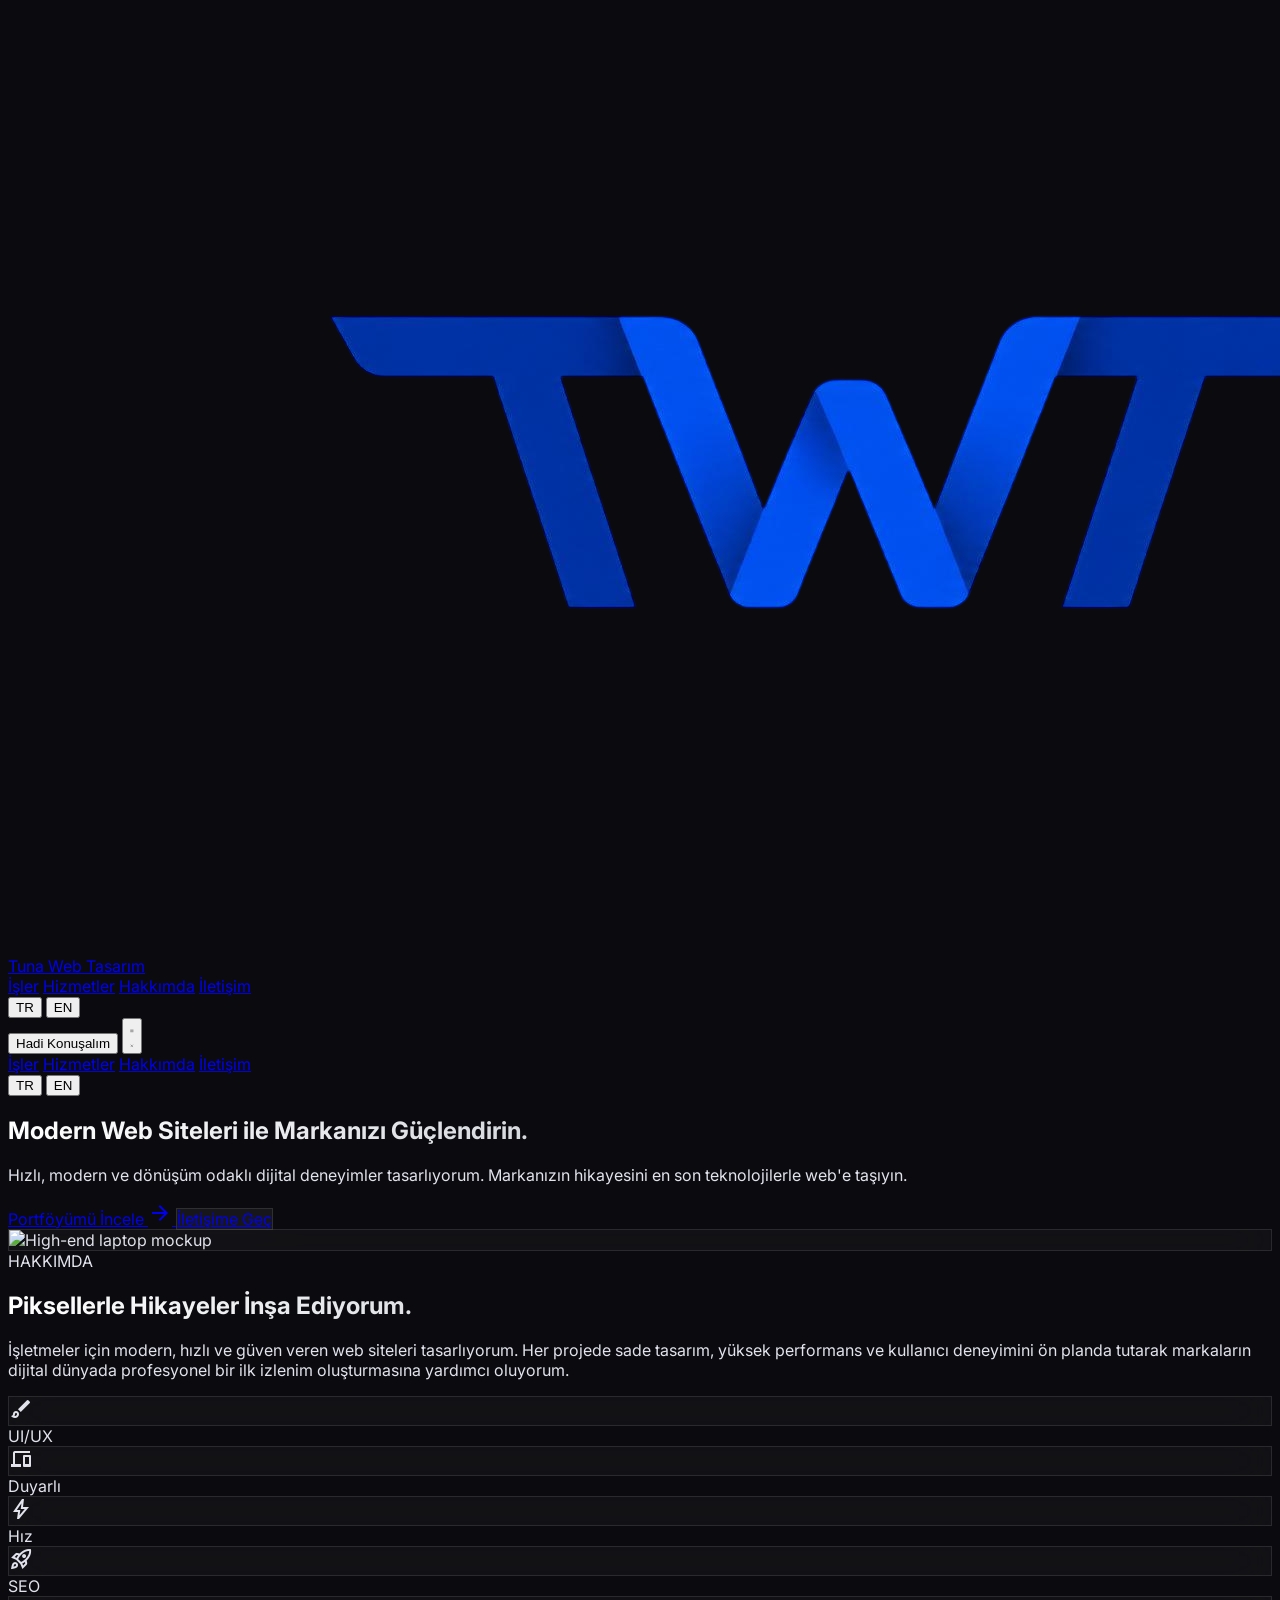
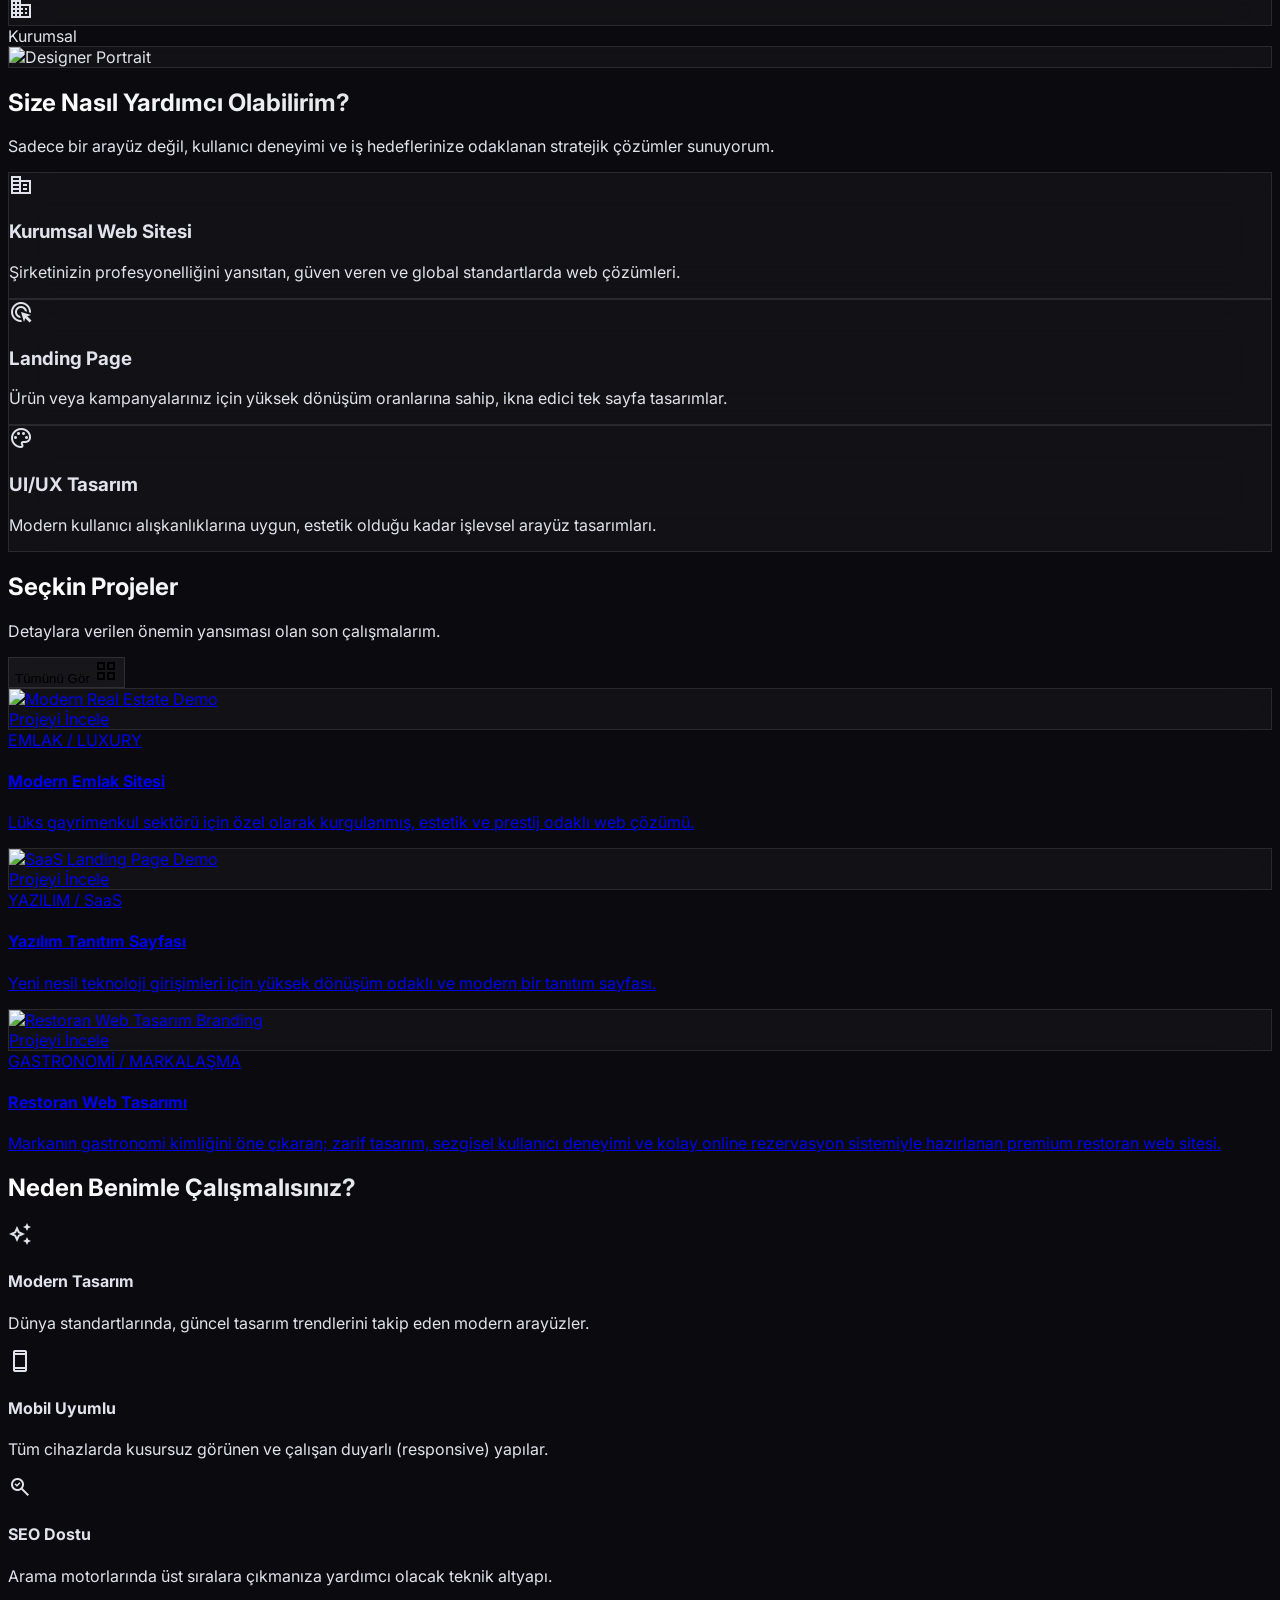
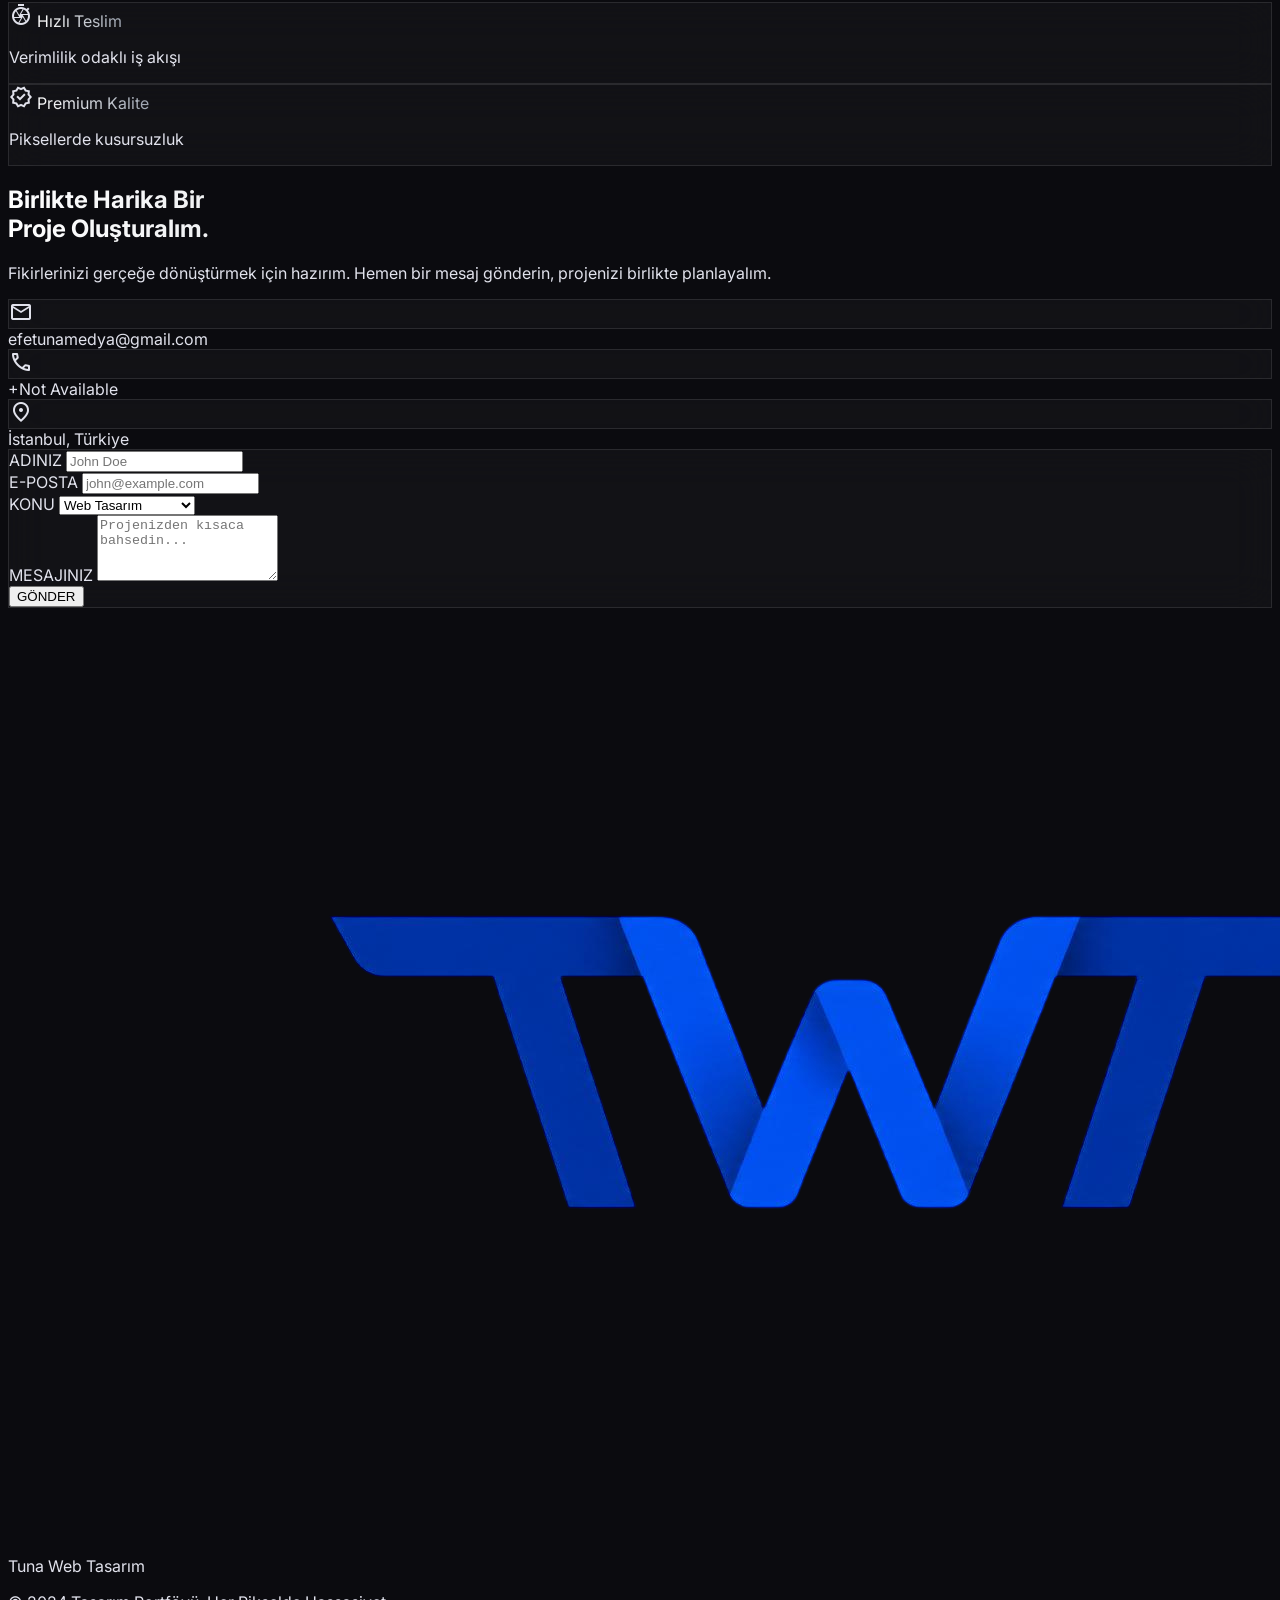
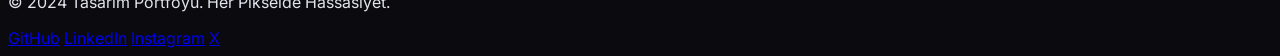
==== commit 190de514: "hakkımda kısmı v1" ====
--- a/index.html
+++ b/index.html
@@ -427,7 +427,7 @@
 <span class="text-primary-container font-label-sm text-label-sm uppercase tracking-widest mb-4 block" data-i18n="about-badge">HAKKIMDA</span>
 <h2 class="font-headline-xl text-headline-xl mb-6 gradient-text" data-i18n="about-title">Piksellerle Hikayeler İnşa Ediyorum.</h2>
 <p class="font-body-md text-body-md text-on-surface-variant max-w-2xl mb-12 leading-relaxed" data-i18n="about-desc">
-                    8 yılı aşkın süredir dijital dünyada estetik ve fonksiyonu bir araya getiriyorum. Minimalist tasarımı, kusursuz performans ile birleştirerek markanız için çalışan dijital merkezler kuruyorum.
+                    İşletmeler için modern, hızlı ve güven veren web siteleri tasarlıyorum. Her projede sade tasarım, yüksek performans ve kullanıcı deneyimini ön planda tutarak markaların dijital dünyada profesyonel bir ilk izlenim oluşturmasına yardımcı oluyorum.
                 </p>
 <div class="grid grid-cols-2 md:grid-cols-5 gap-8">
 <div class="flex flex-col items-center gap-3 group">
@@ -759,7 +759,7 @@
             'hero-cta-contact': 'İletişime Geç',
             'about-badge': 'HAKKIMDA',
             'about-title': 'Piksellerle Hikayeler İnşa Ediyorum.',
-            'about-desc': '8 yılı aşkın süredir dijital dünyada estetik ve fonksiyonu bir araya getiriyorum. Minimalist tasarımı, kusursuz performans ile birleştirerek markanız için çalışan dijital merkezler kuruyorum.',
+            'about-desc': 'İşletmeler için modern, hızlı ve güven veren web siteleri tasarlıyorum. Her projede sade tasarım, yüksek performans ve kullanıcı deneyimini ön planda tutarak markaların dijital dünyada profesyonel bir ilk izlenim oluşturmasına yardımcı oluyorum.',
             'skill-resp': 'Duyarlı',
             'skill-speed': 'Hız',
             'skill-corp': 'Kurumsal',
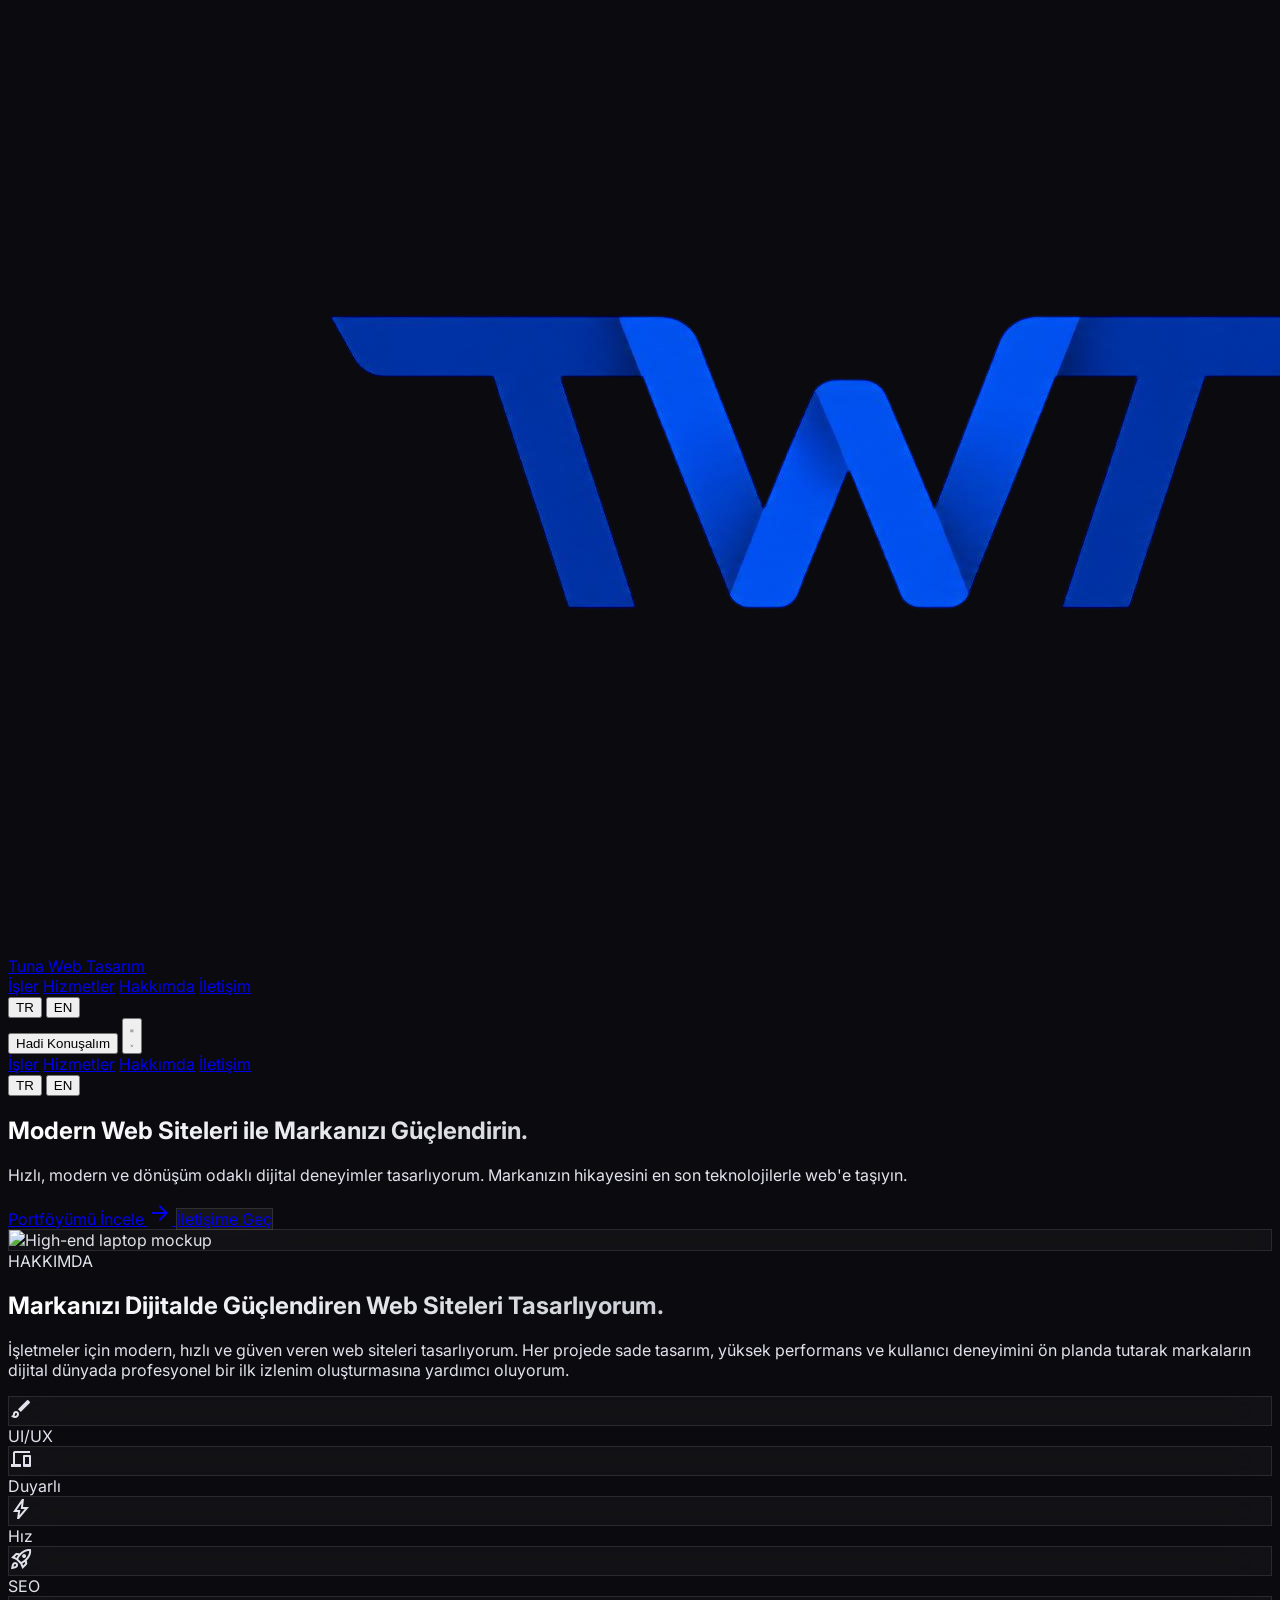
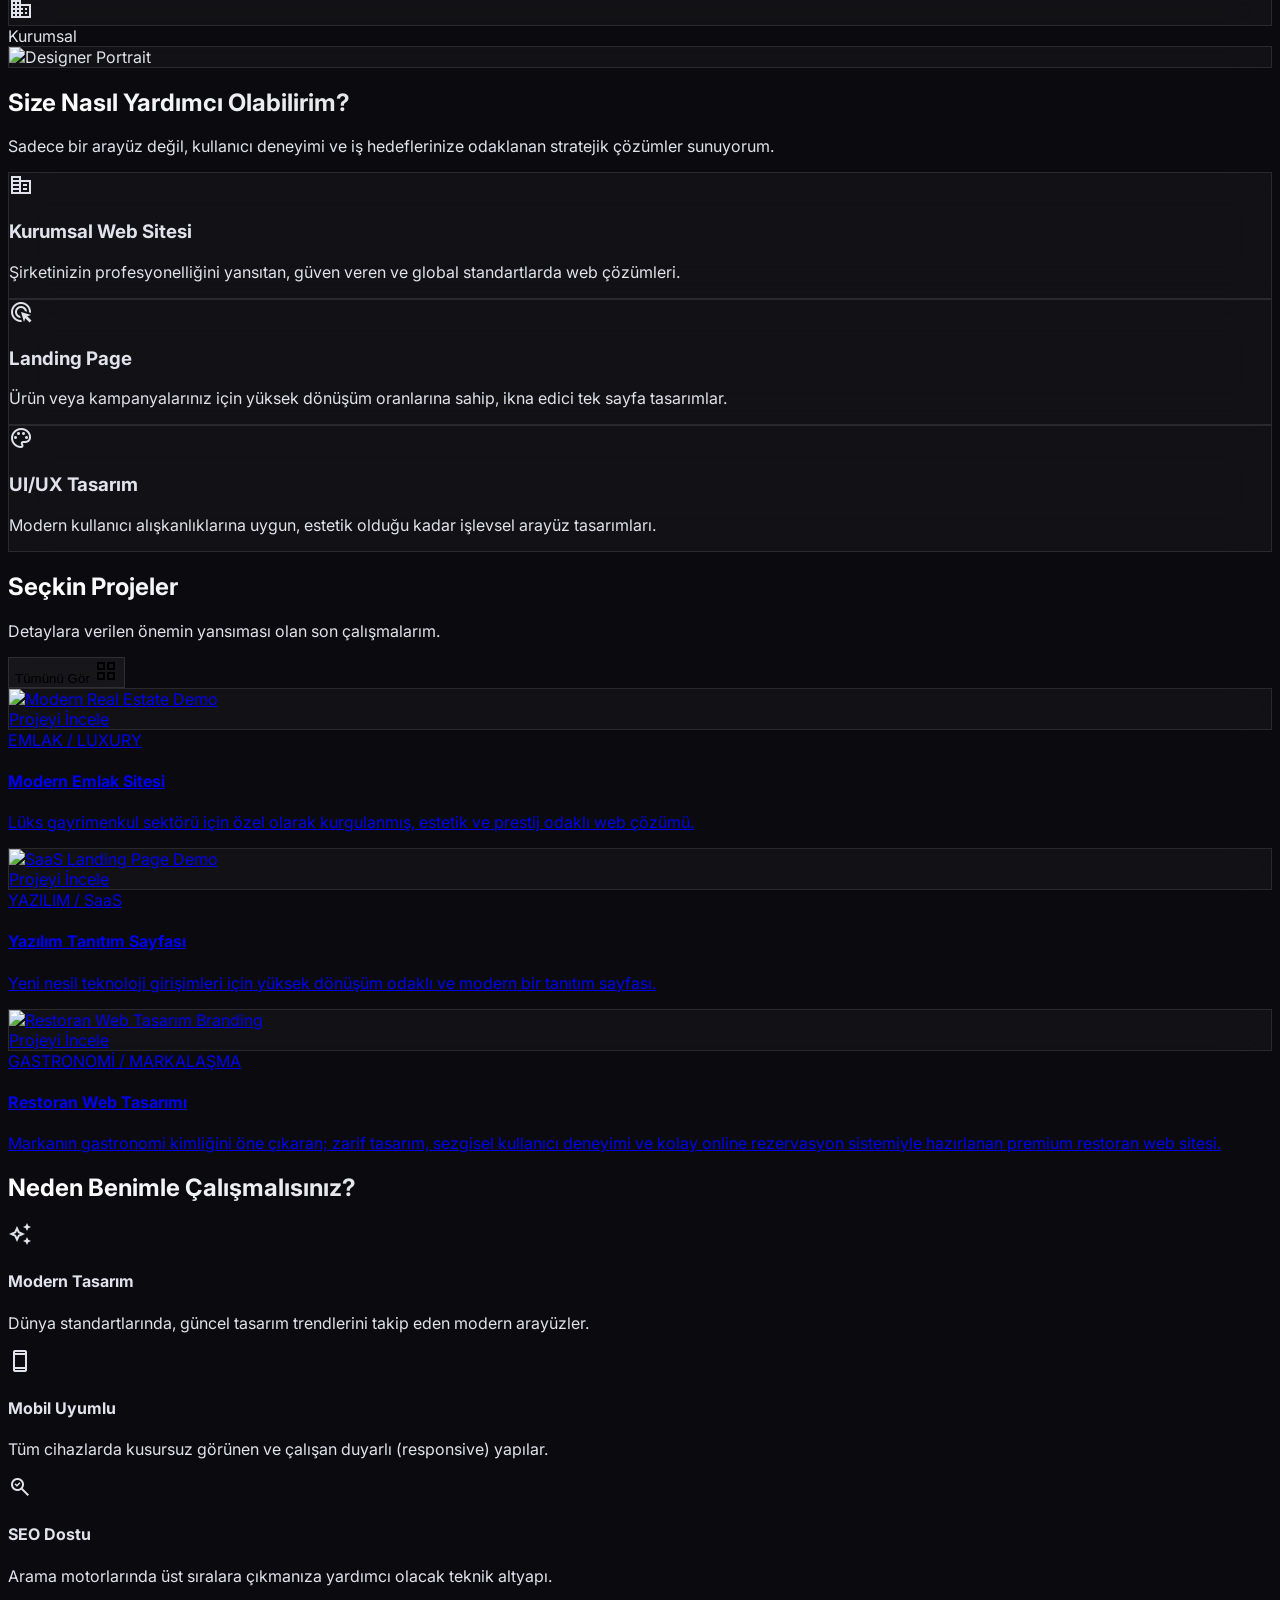
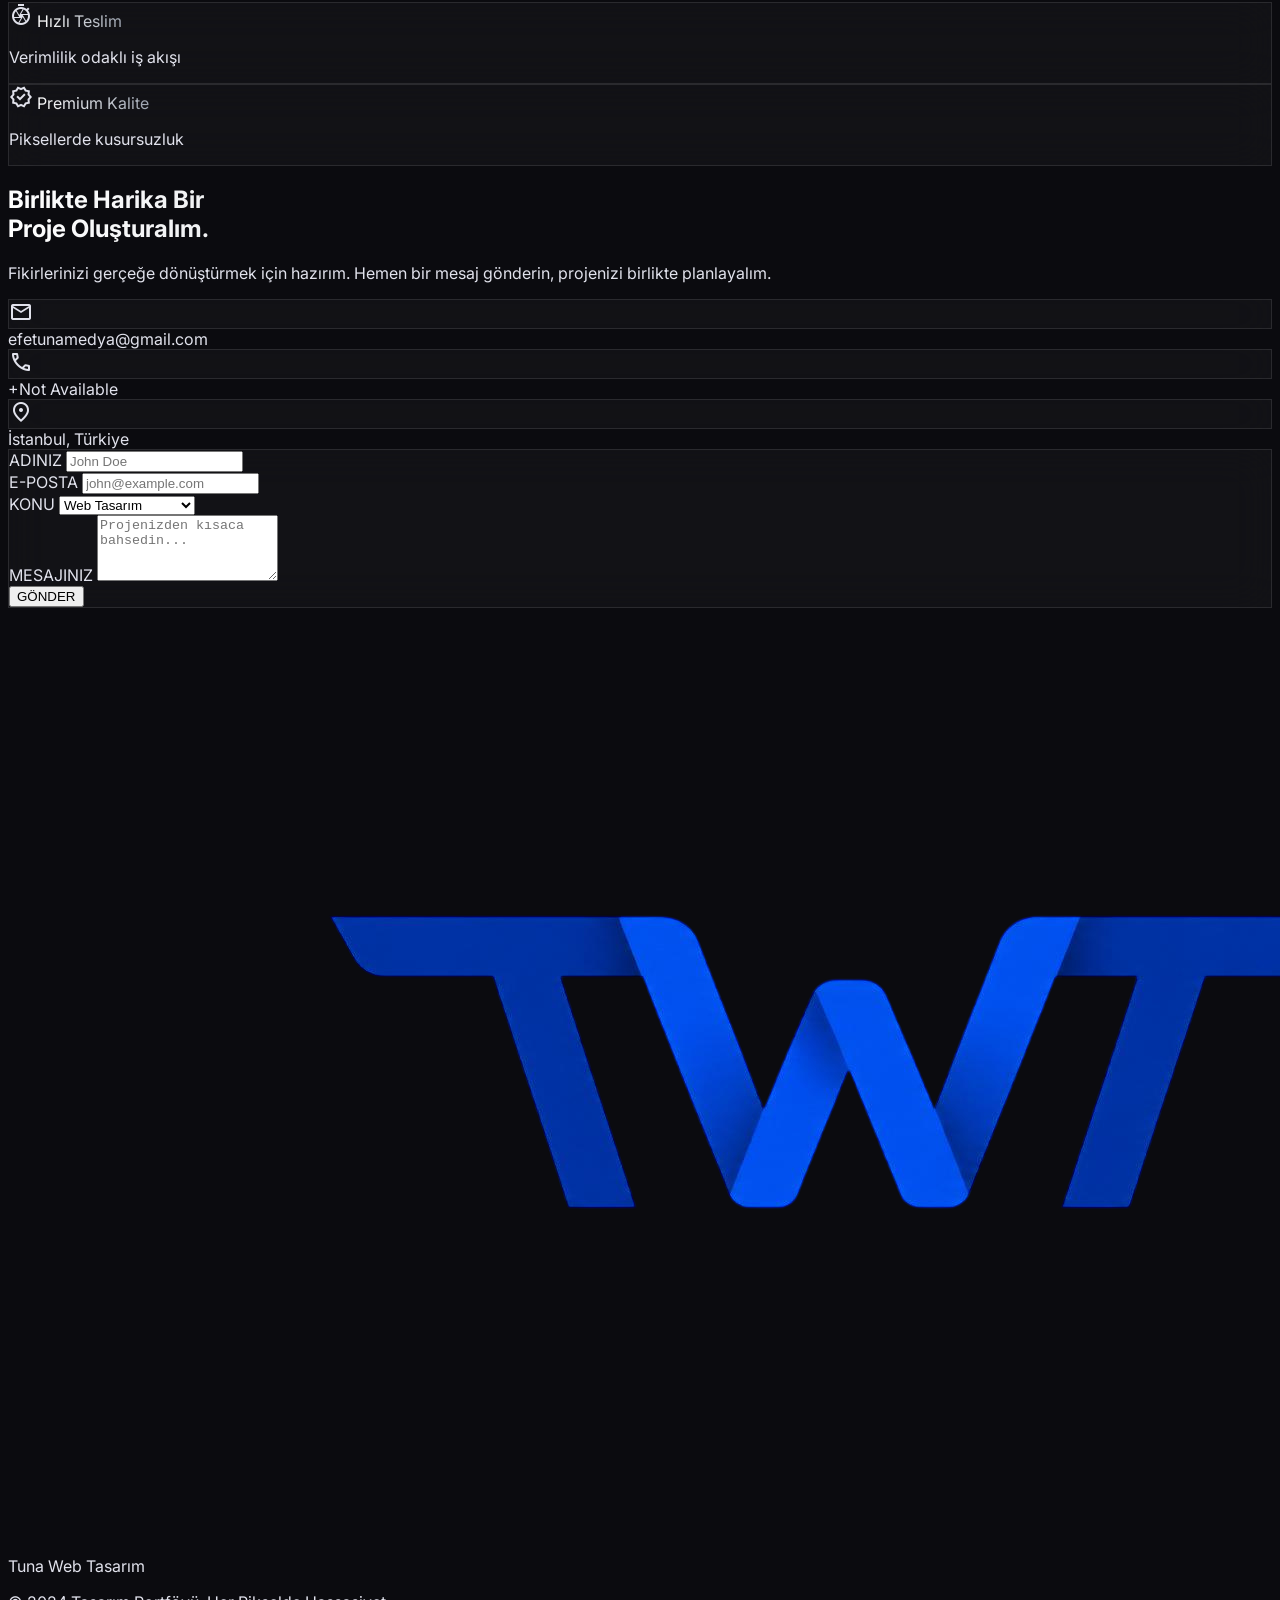
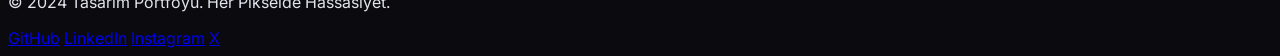
==== commit 3fa70dcc: "başlık" ====
--- a/index.html
+++ b/index.html
@@ -425,7 +425,7 @@
 <div class="grid grid-cols-1 lg:grid-cols-3 gap-16 items-center">
 <div class="lg:col-span-2 reveal active">
 <span class="text-primary-container font-label-sm text-label-sm uppercase tracking-widest mb-4 block" data-i18n="about-badge">HAKKIMDA</span>
-<h2 class="font-headline-xl text-headline-xl mb-6 gradient-text" data-i18n="about-title">Piksellerle Hikayeler İnşa Ediyorum.</h2>
+<h2 class="font-headline-xl text-headline-xl mb-6 gradient-text" data-i18n="about-title">Markanızı Dijitalde Güçlendiren Web Siteleri Tasarlıyorum..</h2>
 <p class="font-body-md text-body-md text-on-surface-variant max-w-2xl mb-12 leading-relaxed" data-i18n="about-desc">
                     İşletmeler için modern, hızlı ve güven veren web siteleri tasarlıyorum. Her projede sade tasarım, yüksek performans ve kullanıcı deneyimini ön planda tutarak markaların dijital dünyada profesyonel bir ilk izlenim oluşturmasına yardımcı oluyorum.
                 </p>
@@ -758,7 +758,7 @@
             'hero-cta-work': 'Portföyümü İncele',
             'hero-cta-contact': 'İletişime Geç',
             'about-badge': 'HAKKIMDA',
-            'about-title': 'Piksellerle Hikayeler İnşa Ediyorum.',
+            'about-title': 'Markanızı Dijitalde Güçlendiren Web Siteleri Tasarlıyorum.',
             'about-desc': 'İşletmeler için modern, hızlı ve güven veren web siteleri tasarlıyorum. Her projede sade tasarım, yüksek performans ve kullanıcı deneyimini ön planda tutarak markaların dijital dünyada profesyonel bir ilk izlenim oluşturmasına yardımcı oluyorum.',
             'skill-resp': 'Duyarlı',
             'skill-speed': 'Hız',
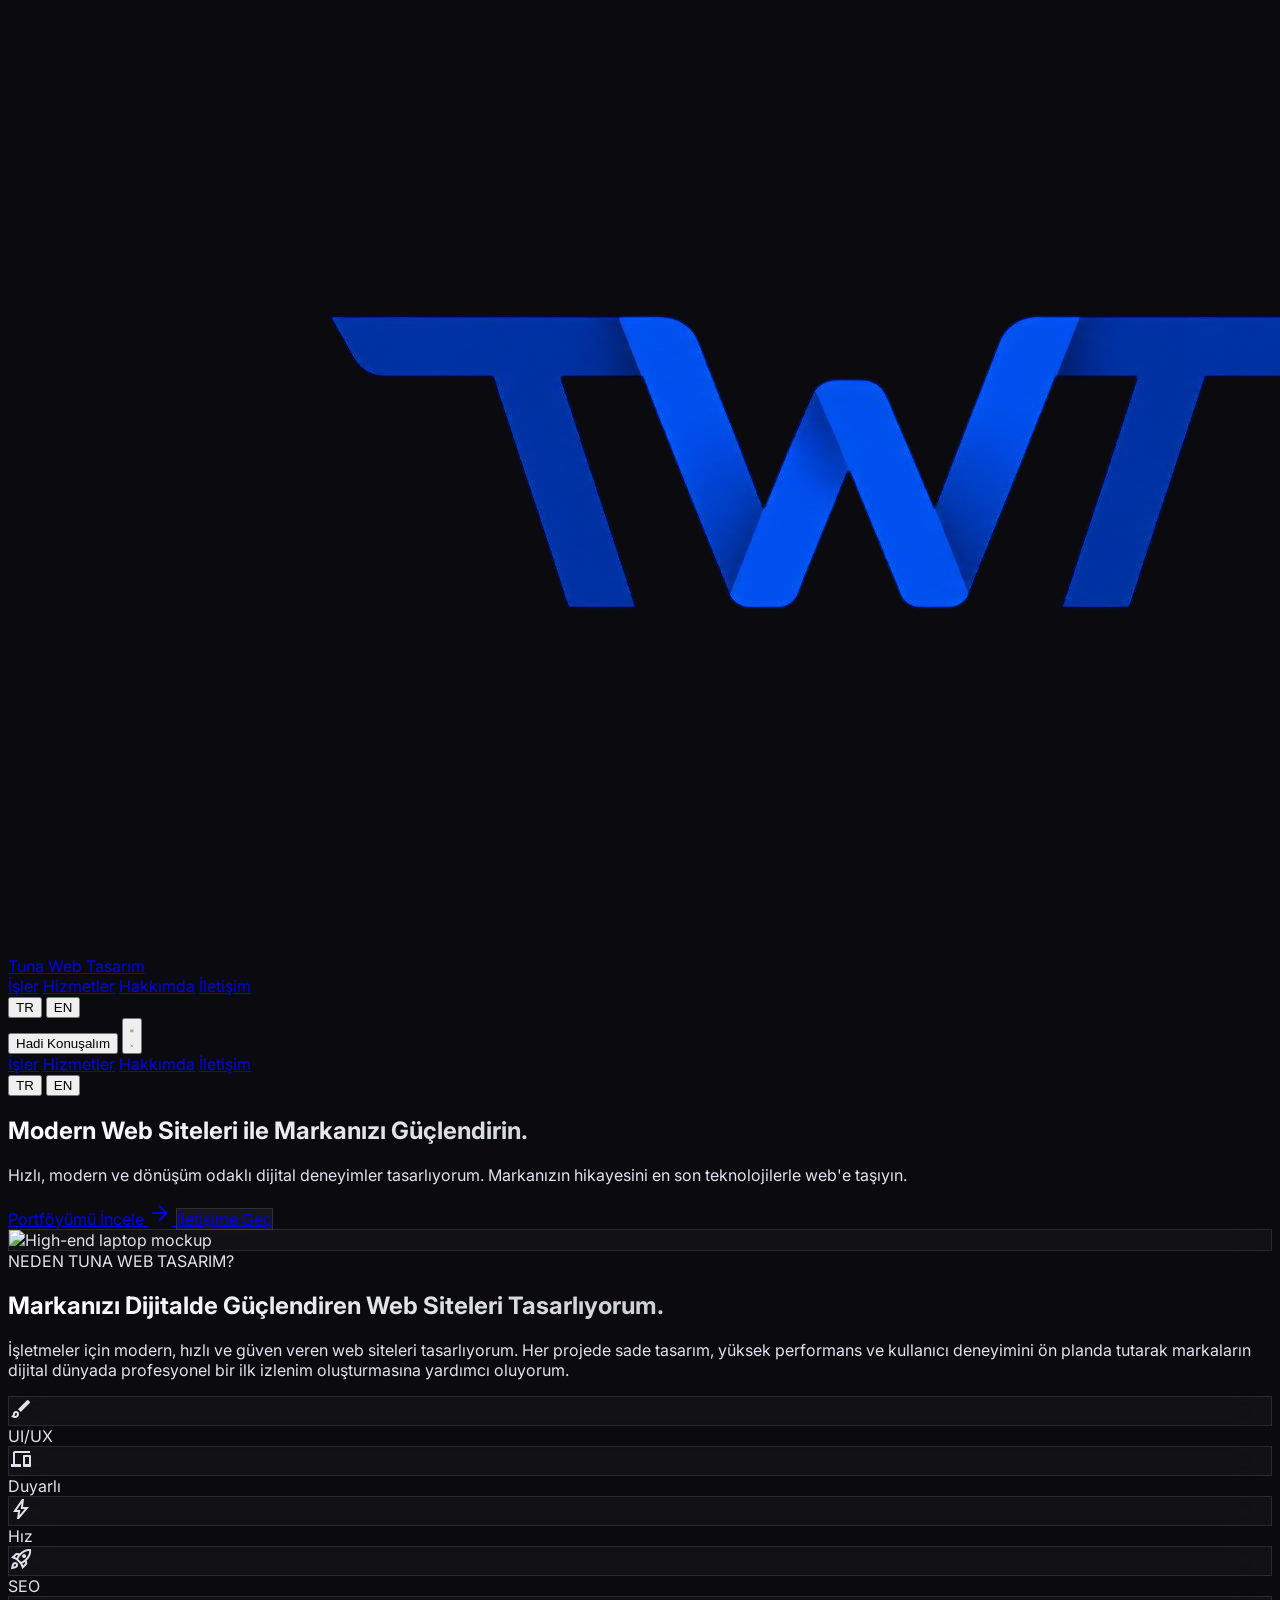
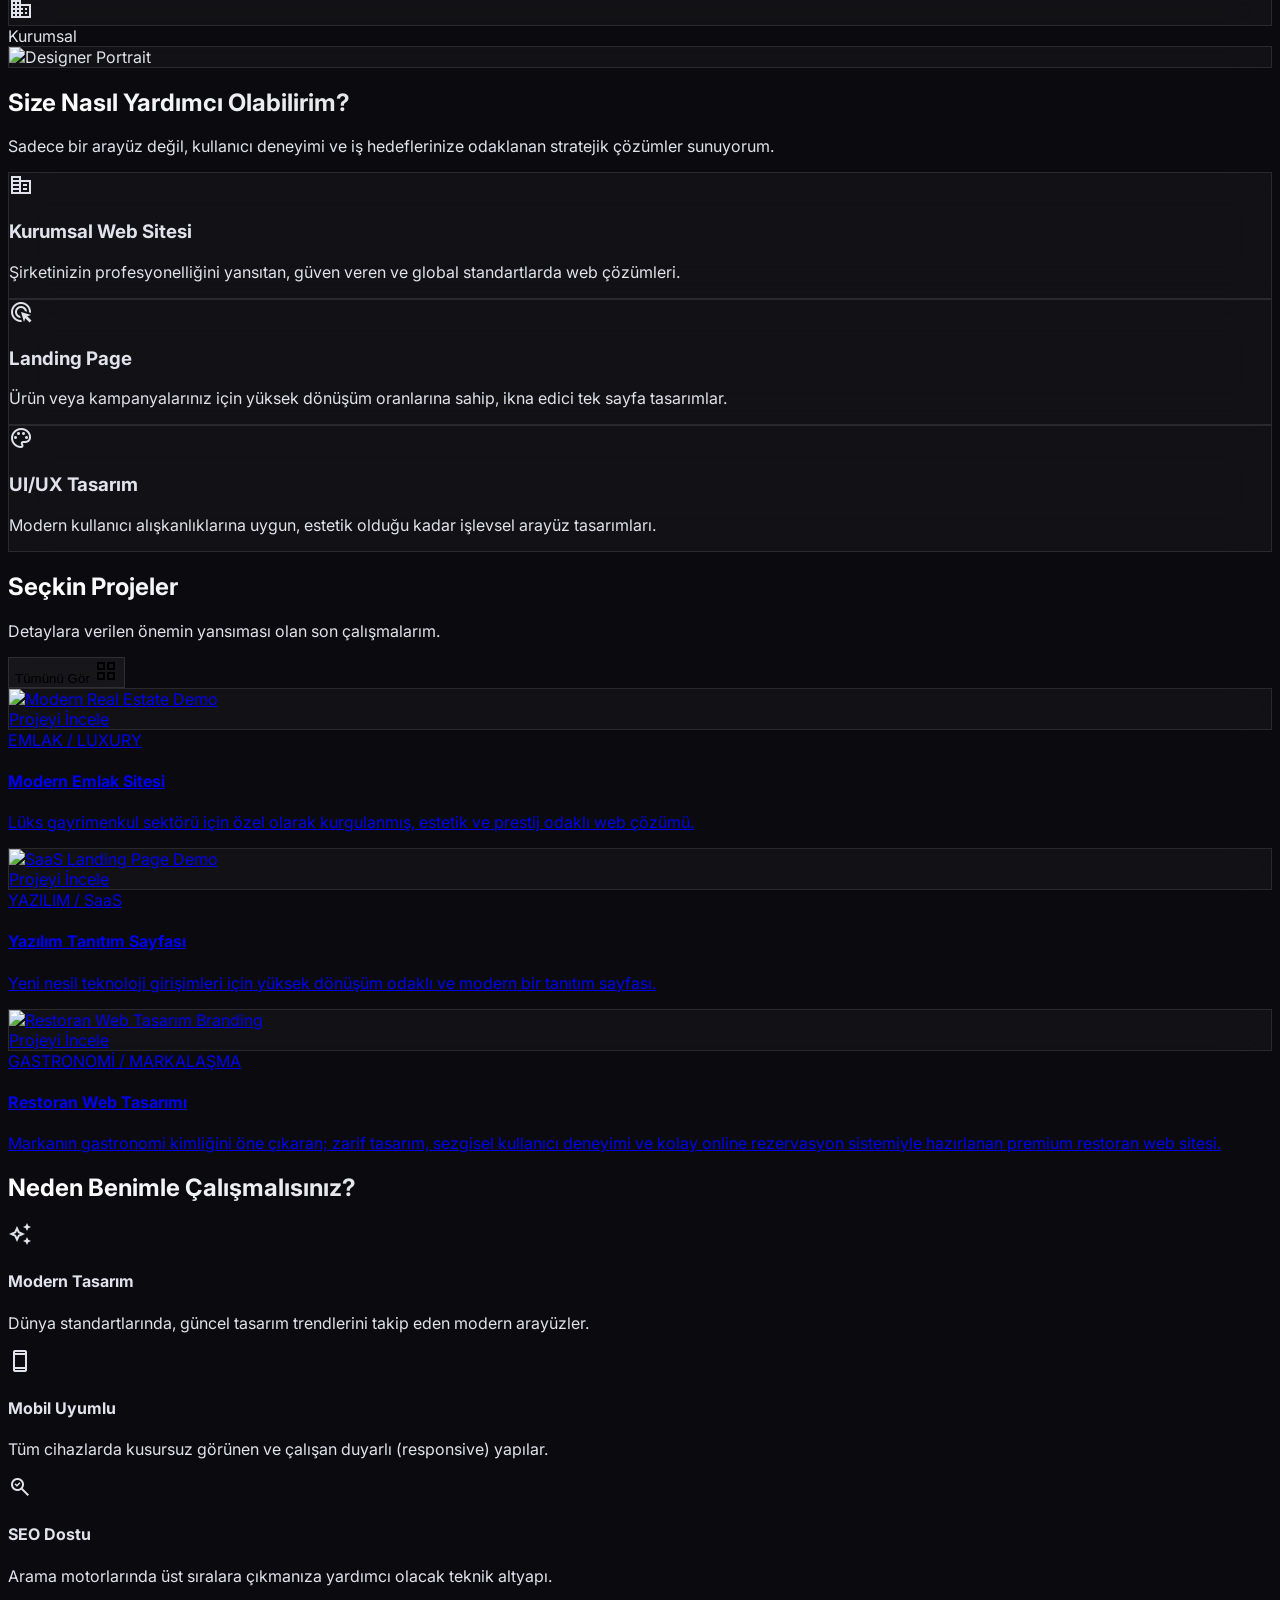
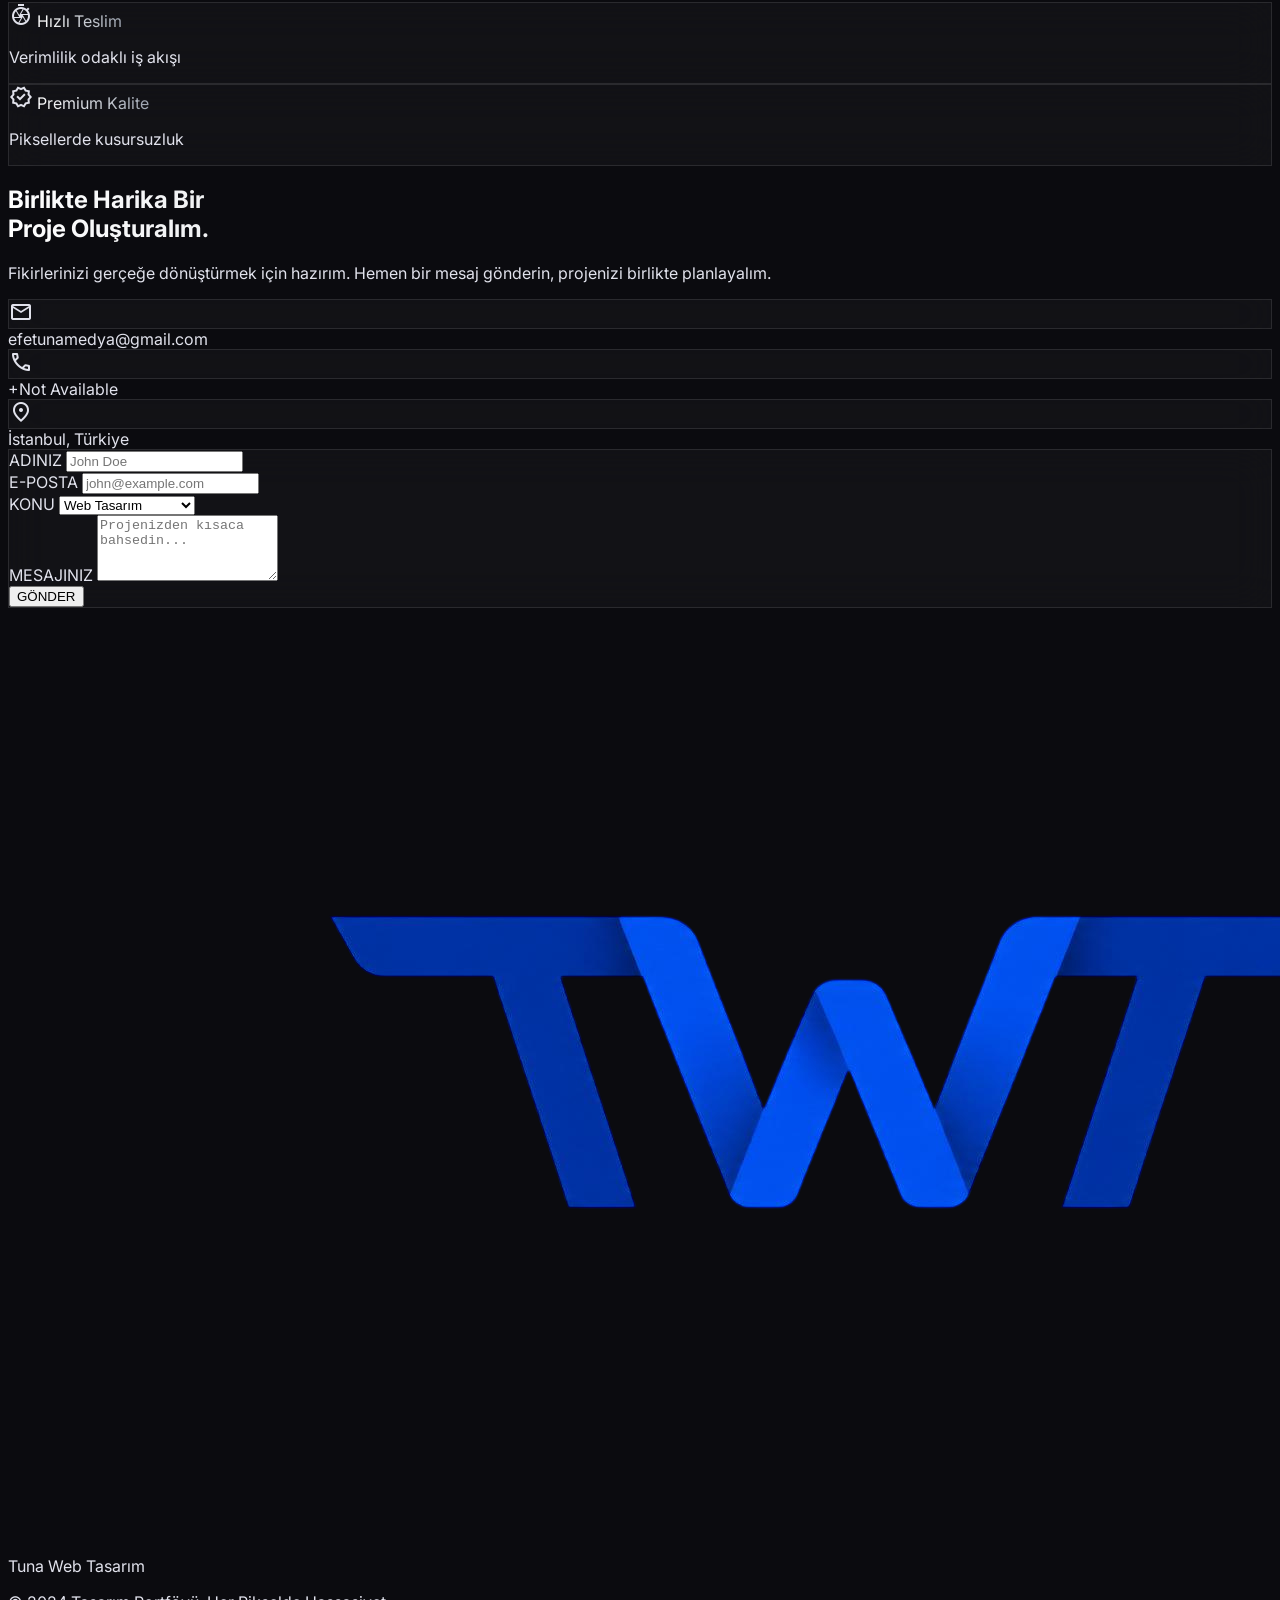
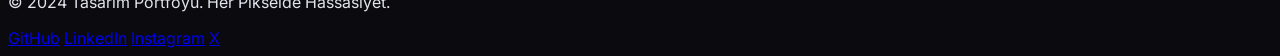
==== commit fecb92a3: "translations v1" ====
--- a/index.html
+++ b/index.html
@@ -424,7 +424,7 @@
 <section class="max-w-container-max mx-auto px-margin-mobile md:px-margin-desktop py-16" id="about">
 <div class="grid grid-cols-1 lg:grid-cols-3 gap-16 items-center">
 <div class="lg:col-span-2 reveal active">
-<span class="text-primary-container font-label-sm text-label-sm uppercase tracking-widest mb-4 block" data-i18n="about-badge">HAKKIMDA</span>
+<span class="text-primary-container font-label-sm text-label-sm uppercase tracking-widest mb-4 block" data-i18n="about-badge">NEDEN TUNA WEB TASARIM?</span>
 <h2 class="font-headline-xl text-headline-xl mb-6 gradient-text" data-i18n="about-title">Markanızı Dijitalde Güçlendiren Web Siteleri Tasarlıyorum..</h2>
 <p class="font-body-md text-body-md text-on-surface-variant max-w-2xl mb-12 leading-relaxed" data-i18n="about-desc">
                     İşletmeler için modern, hızlı ve güven veren web siteleri tasarlıyorum. Her projede sade tasarım, yüksek performans ve kullanıcı deneyimini ön planda tutarak markaların dijital dünyada profesyonel bir ilk izlenim oluşturmasına yardımcı oluyorum.
@@ -757,7 +757,7 @@
             'hero-desc': 'Hızlı, modern ve dönüşüm odaklı dijital deneyimler tasarlıyorum. Markanızın hikayesini en son teknolojilerle web\'e taşıyın.',
             'hero-cta-work': 'Portföyümü İncele',
             'hero-cta-contact': 'İletişime Geç',
-            'about-badge': 'HAKKIMDA',
+            'about-badge': 'NEDEN TUNA WEB TASARIM?',
             'about-title': 'Markanızı Dijitalde Güçlendiren Web Siteleri Tasarlıyorum.',
             'about-desc': 'İşletmeler için modern, hızlı ve güven veren web siteleri tasarlıyorum. Her projede sade tasarım, yüksek performans ve kullanıcı deneyimini ön planda tutarak markaların dijital dünyada profesyonel bir ilk izlenim oluşturmasına yardımcı oluyorum.',
             'skill-resp': 'Duyarlı',
@@ -826,8 +826,8 @@
             'hero-cta-work': 'View Portfolio',
             'hero-cta-contact': 'Get in Touch',
             'about-badge': 'ABOUT ME',
-            'about-title': 'Building Stories with Pixels.',
-            'about-desc': 'Combining aesthetics and function in the digital world for over 8 years. I build digital hubs that work for your brand by combining minimalist design with flawless performance.',
+            'about-title': 'Designing Websites That Strengthen Your Brand Digitally.',
+            'about-desc': 'I design modern, fast, and trustworthy websites for businesses. With every project, I focus on clean design, high performance, and user experience to help brands create a professional first impression in the digital world. I develop mobile-friendly, SEO-ready solutions tailored to each business.',
             'skill-resp': 'Responsive',
             'skill-speed': 'Speed',
             'skill-corp': 'Corporate',
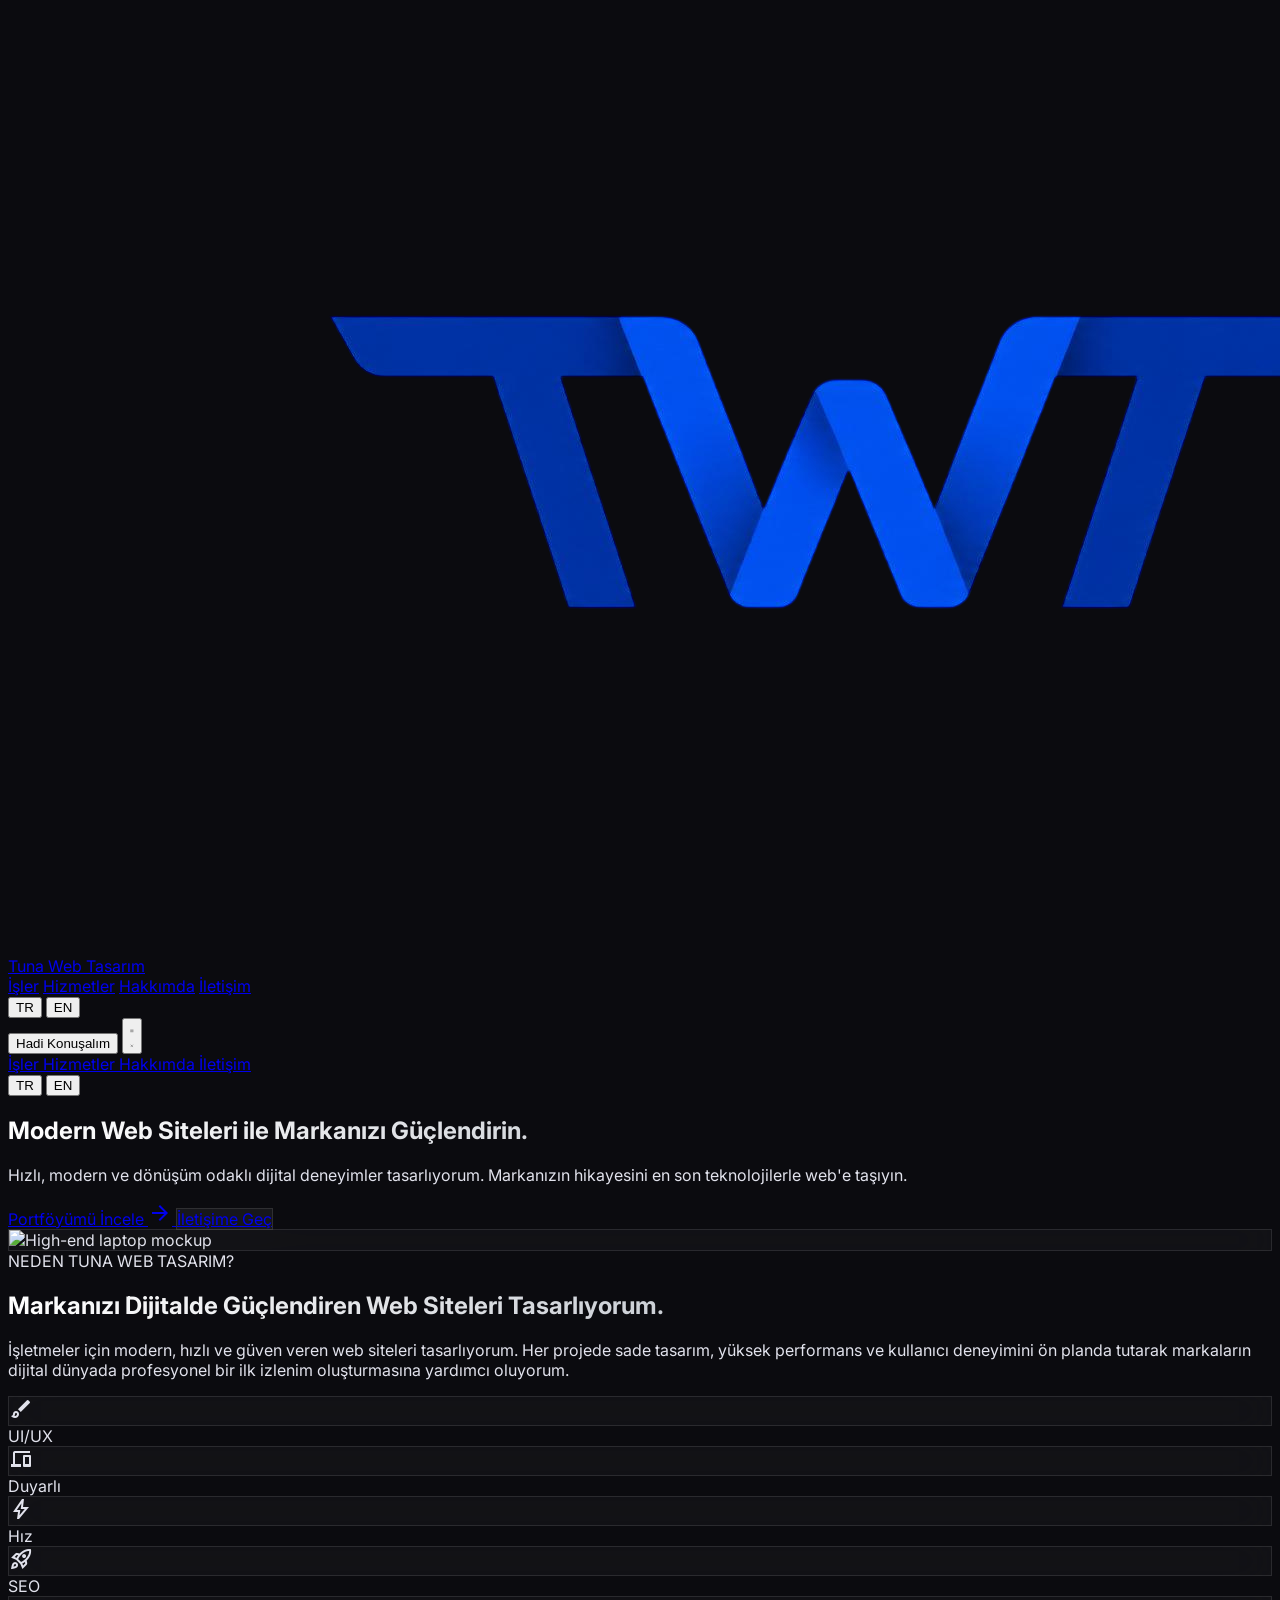
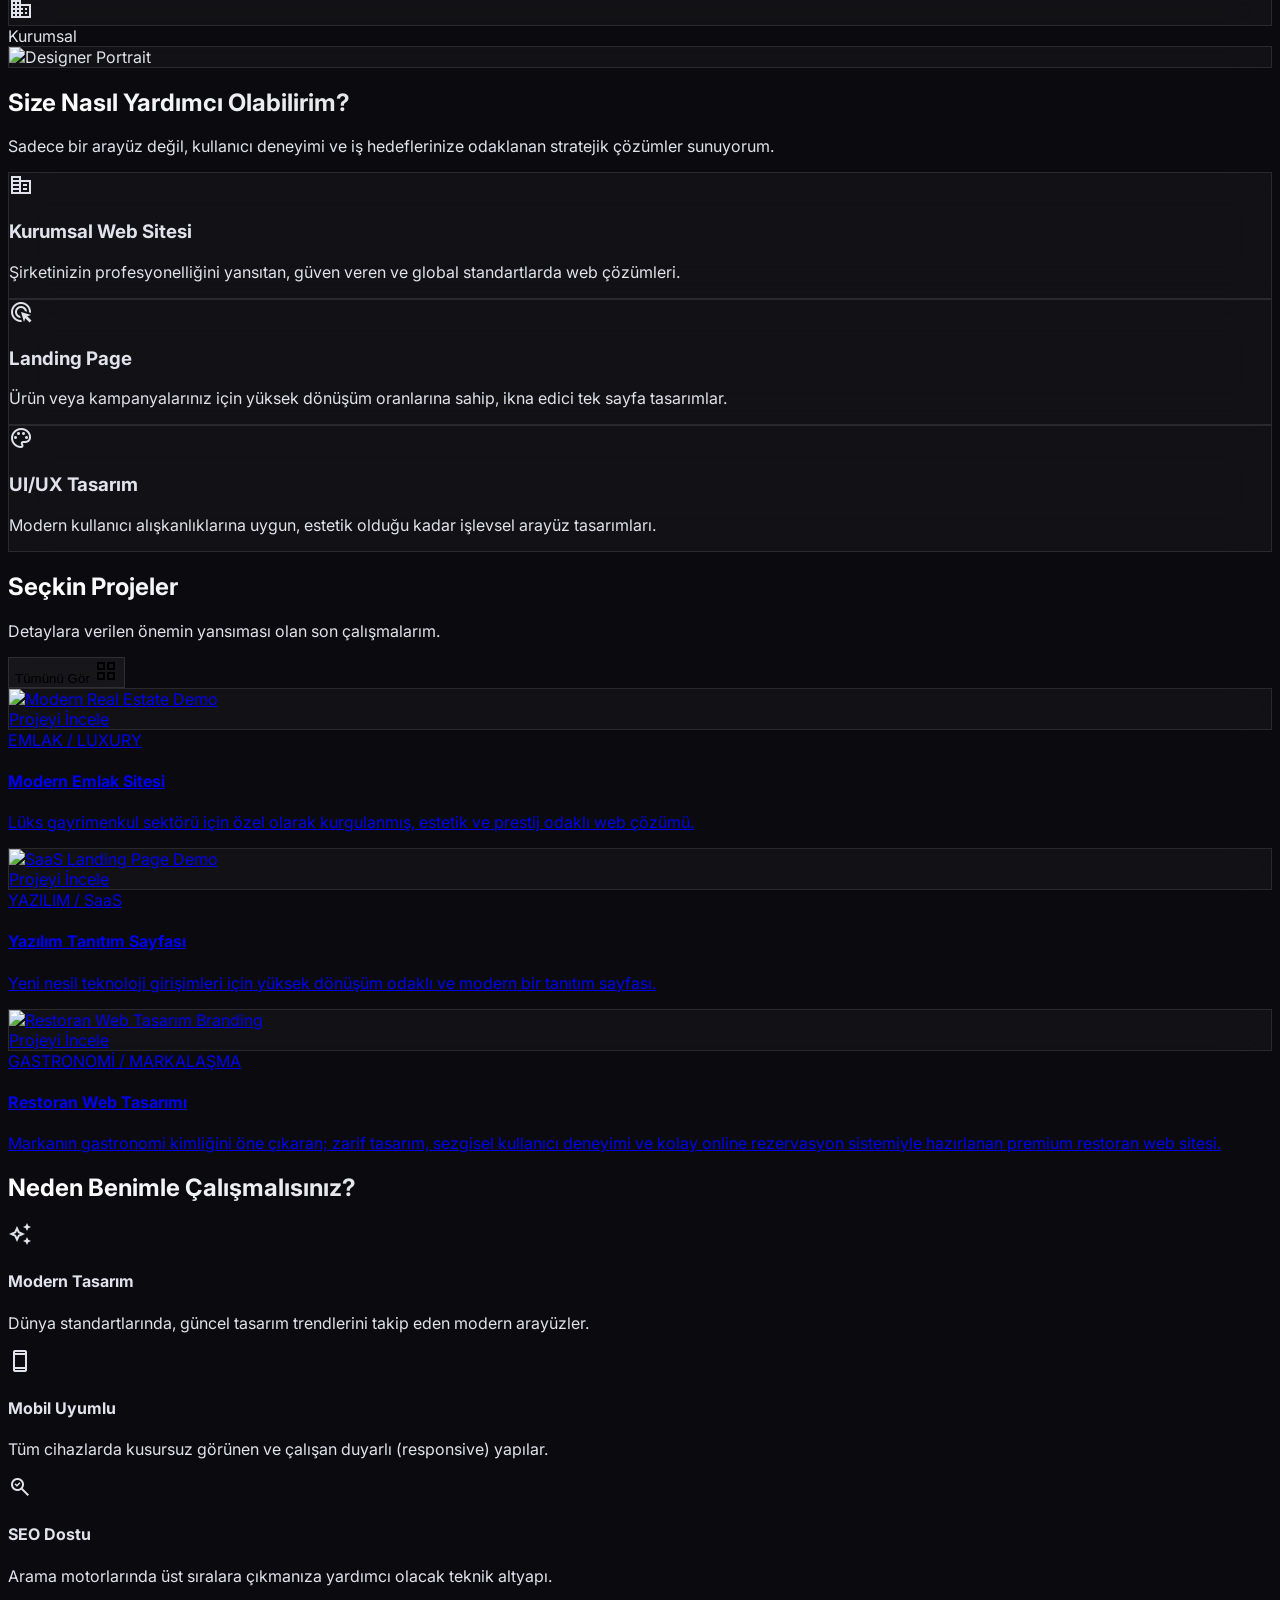
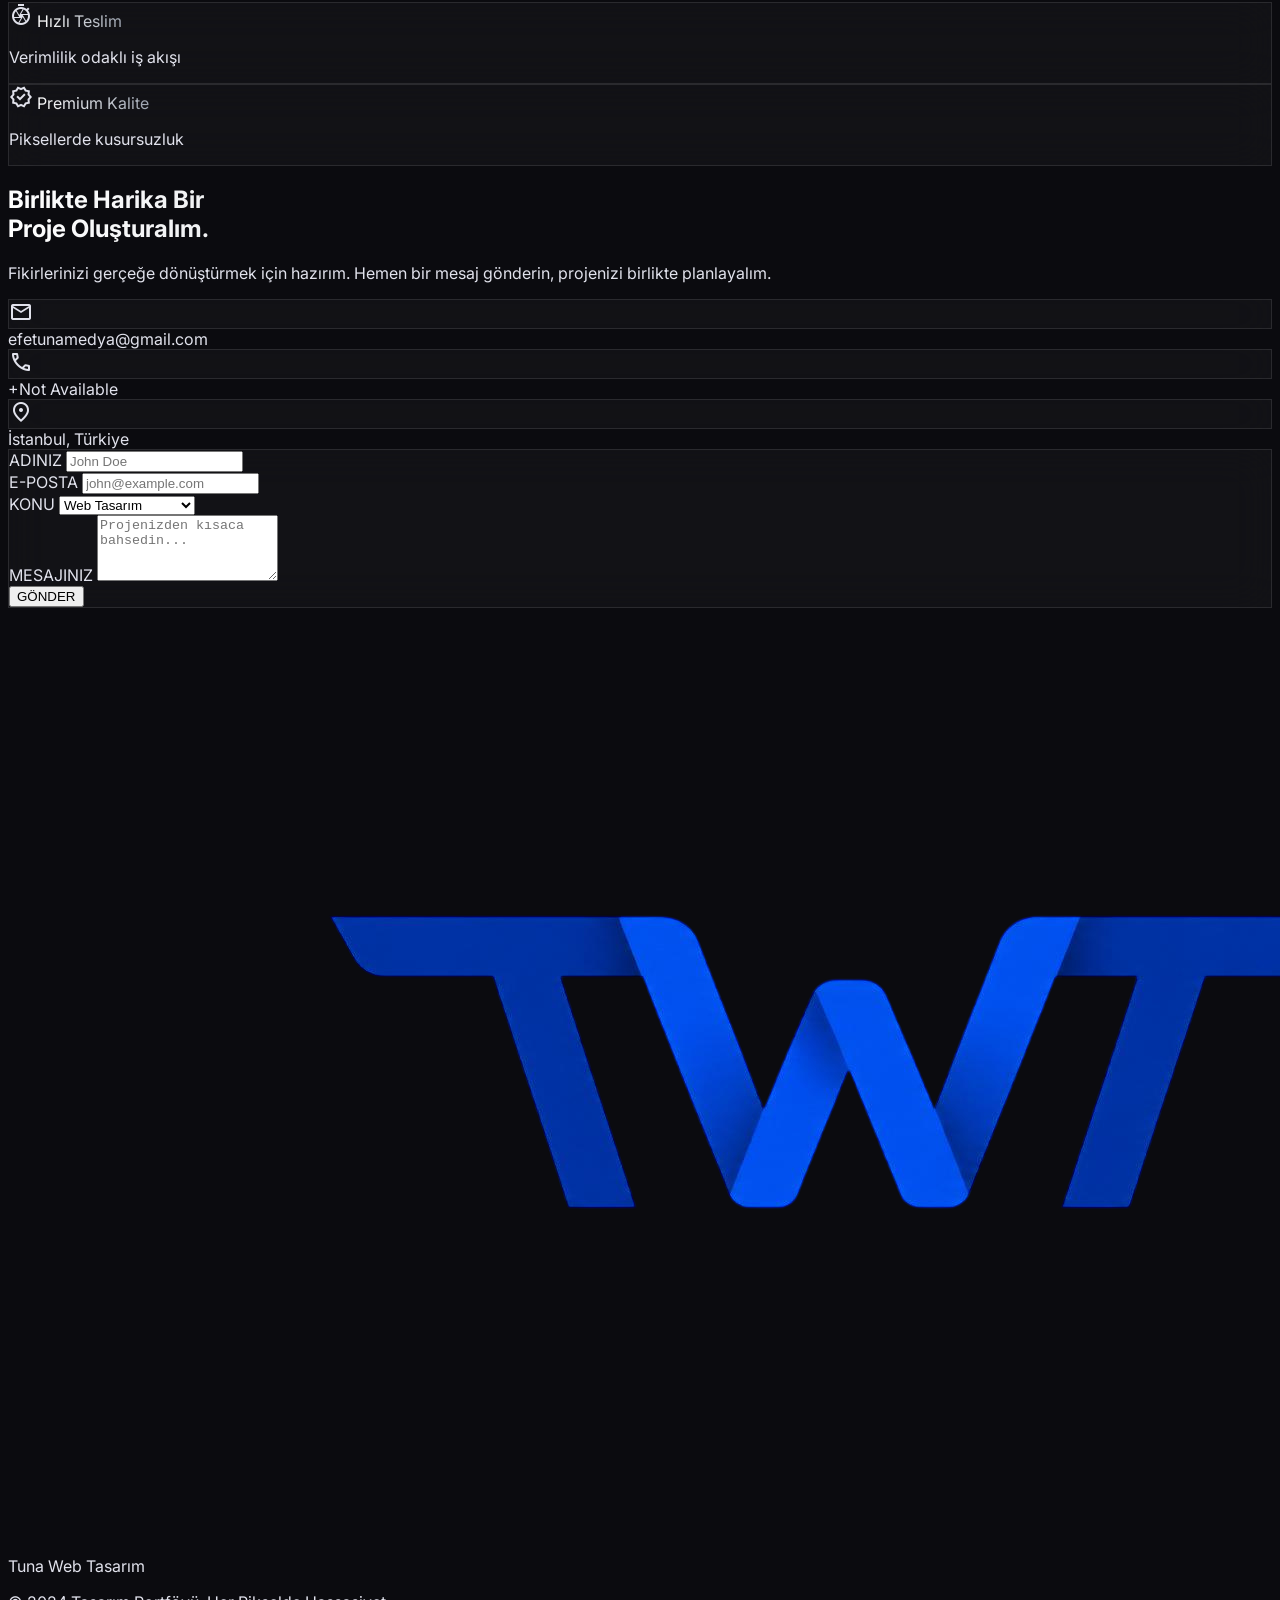
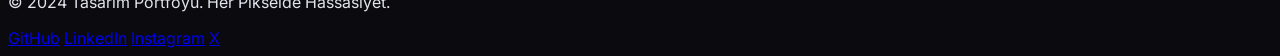
==== commit 0e7caf09: "ortak navbar projeler ve anasayfa v1" ====
--- a/index.html
+++ b/index.html
@@ -260,141 +260,8 @@
 <link rel="manifest" href="assets/icons/site.webmanifest">
 </head>
 <body class="selection:bg-primary selection:text-on-primary animate-fade-in" data-mode="connect">
-<!-- Navigation -->
-<nav class="fixed top-0 w-full z-50 bg-background/40 backdrop-blur-xl border-b border-white/5 h-20 flex items-center">
-<div class="max-w-container-max mx-auto px-margin-mobile md:px-margin-desktop w-full flex justify-between items-center">
-<a href="/portfolio/" class="flex items-center gap-3">
-    <img
-        src="assets/images/logo.png"
-        alt="Tuna Web Tasarım Logo"
-        class="h-11 w-auto"
-    >
-    <span class="font-headline-md text-headline-md font-bold tracking-tighter text-on-surface">
-        Tuna Web Tasarım
-    </span>
-</a>
-<div class="hidden md:flex items-center gap-10">
-<a class="text-on-surface-variant hover:text-white transition-colors font-label-md text-label-md" data-i18n="nav-work" href="#work">İşler</a>
-<a class="text-on-surface-variant hover:text-white transition-colors font-label-md text-label-md" data-i18n="nav-services" href="#services">Hizmetler</a>
-<a class="text-on-surface-variant hover:text-white transition-colors font-label-md text-label-md" data-i18n="nav-about" href="#about">Hakkımda</a>
-<a class="text-on-surface-variant hover:text-white transition-colors font-label-md text-label-md" data-i18n="nav-contact" href="#contact">İletişim</a>
-<!-- Language Switcher -->
-<div class="flex items-center bg-white/5 rounded-full p-1 border border-white/10">
-<button class="px-3 py-1 rounded-full text-[10px] font-bold transition-all duration-300 bg-primary-container text-white" id="lang-tr" onclick="switchLang('tr')">TR</button>
-<button class="px-3 py-1 rounded-full text-[10px] font-bold transition-all duration-300 text-on-surface-variant hover:text-white" id="lang-en" onclick="switchLang('en')">EN</button>
-</div>
-</div>
-<button
-    class="hidden md:block bg-primary-container text-white px-8 py-2.5 rounded-full font-label-md text-label-md hover:scale-105 transition-transform duration-300 shadow-[0_0_15px_rgba(79,140,255,0.3)]"
-    data-i18n="nav-cta"
->
-    Hadi Konuşalım
-</button>
-   
-<button
-    id="mobile-menu-btn"
-    class="md:hidden text-white p-2"
-    aria-label="Menüyü Aç"
->
-
-    <!-- Hamburger -->
-    <svg
-        id="menu-open-icon"
-        xmlns="http://www.w3.org/2000/svg"
-        class="w-8 h-8"
-        fill="none"
-        viewBox="0 0 24 24"
-        stroke="currentColor"
-        stroke-width="2"
-    >
-        <path
-            stroke-linecap="round"
-            stroke-linejoin="round"
-            d="M4 6h16M4 12h16M4 18h16"
-        />
-    </svg>
-
-    <!-- X -->
-    <svg
-        id="menu-close-icon"
-        xmlns="http://www.w3.org/2000/svg"
-        class="w-8 h-8 hidden"
-        fill="none"
-        viewBox="0 0 24 24"
-        stroke="currentColor"
-        stroke-width="2"
-    >
-        <path
-            stroke-linecap="round"
-            stroke-linejoin="round"
-            d="M6 6L18 18M18 6L6 18"
-        />
-    </svg>
-
-</button>
-</div>
-<div
-    id="mobile-menu"
-    class="md:hidden fixed top-20 left-0 w-full bg-background/95 backdrop-blur-xl border-b border-white/10 z-40 opacity-0 -translate-y-6 pointer-events-none transition-all duration-300"
->
-    <div class="flex flex-col p-6 gap-5">
-
-        <a
-    href="#work"
-    class="mobile-link text-lg py-3 px-2 rounded-xl hover:bg-white/5 transition-all duration-300"
-    data-i18n="nav-work"
->
-    İşler
-</a>
-
-        <a
-    href="#services"
-    class="mobile-link text-lg py-3 px-2 rounded-xl hover:bg-white/5 transition-all duration-300"
-    data-i18n="nav-services"
->
-    Hizmetler
-</a>
-
-        <a
-    href="#about"
-    class="mobile-link text-lg py-3 px-2 rounded-xl hover:bg-white/5 transition-all duration-300"
-    data-i18n="nav-about"
->
-    Hakkımda
-</a>
-
-        <a
-    href="#contact"
-    class="mobile-link text-lg py-3 px-2 rounded-xl hover:bg-white/5 transition-all duration-300"
-    data-i18n="nav-contact"
->
-    İletişim
-</a>
-
-        <div class="flex gap-3 pt-4 border-t border-white/10">
-
-          <button
-    id="mobile-lang-tr"
-    onclick="switchLang('tr')"
-    class="px-4 py-2 rounded-full transition-all duration-300"
->
-    TR
-</button>
-
-<button
-    id="mobile-lang-en"
-    onclick="switchLang('en')"
-    class="px-4 py-2 rounded-full transition-all duration-300"
->
-    EN
-</button>  
-
-        </div>
-
-    </div>
-</div>
-</nav>
-<main class="pt-32 space-y-32 mb-32">
+<!-- Navbar -->
+<div id="navbar-container"></div>
 <!-- Hero Section -->
 <section class="max-w-container-max mx-auto px-margin-mobile md:px-margin-desktop grid grid-cols-1 lg:grid-cols-2 gap-16 items-center min-h-[70vh]">
 <div class="reveal active">
@@ -1180,6 +1047,6 @@
 </script>
 </script>
 
-
+<script src="assets/js/loader.js"></script>
 
 </body></html>
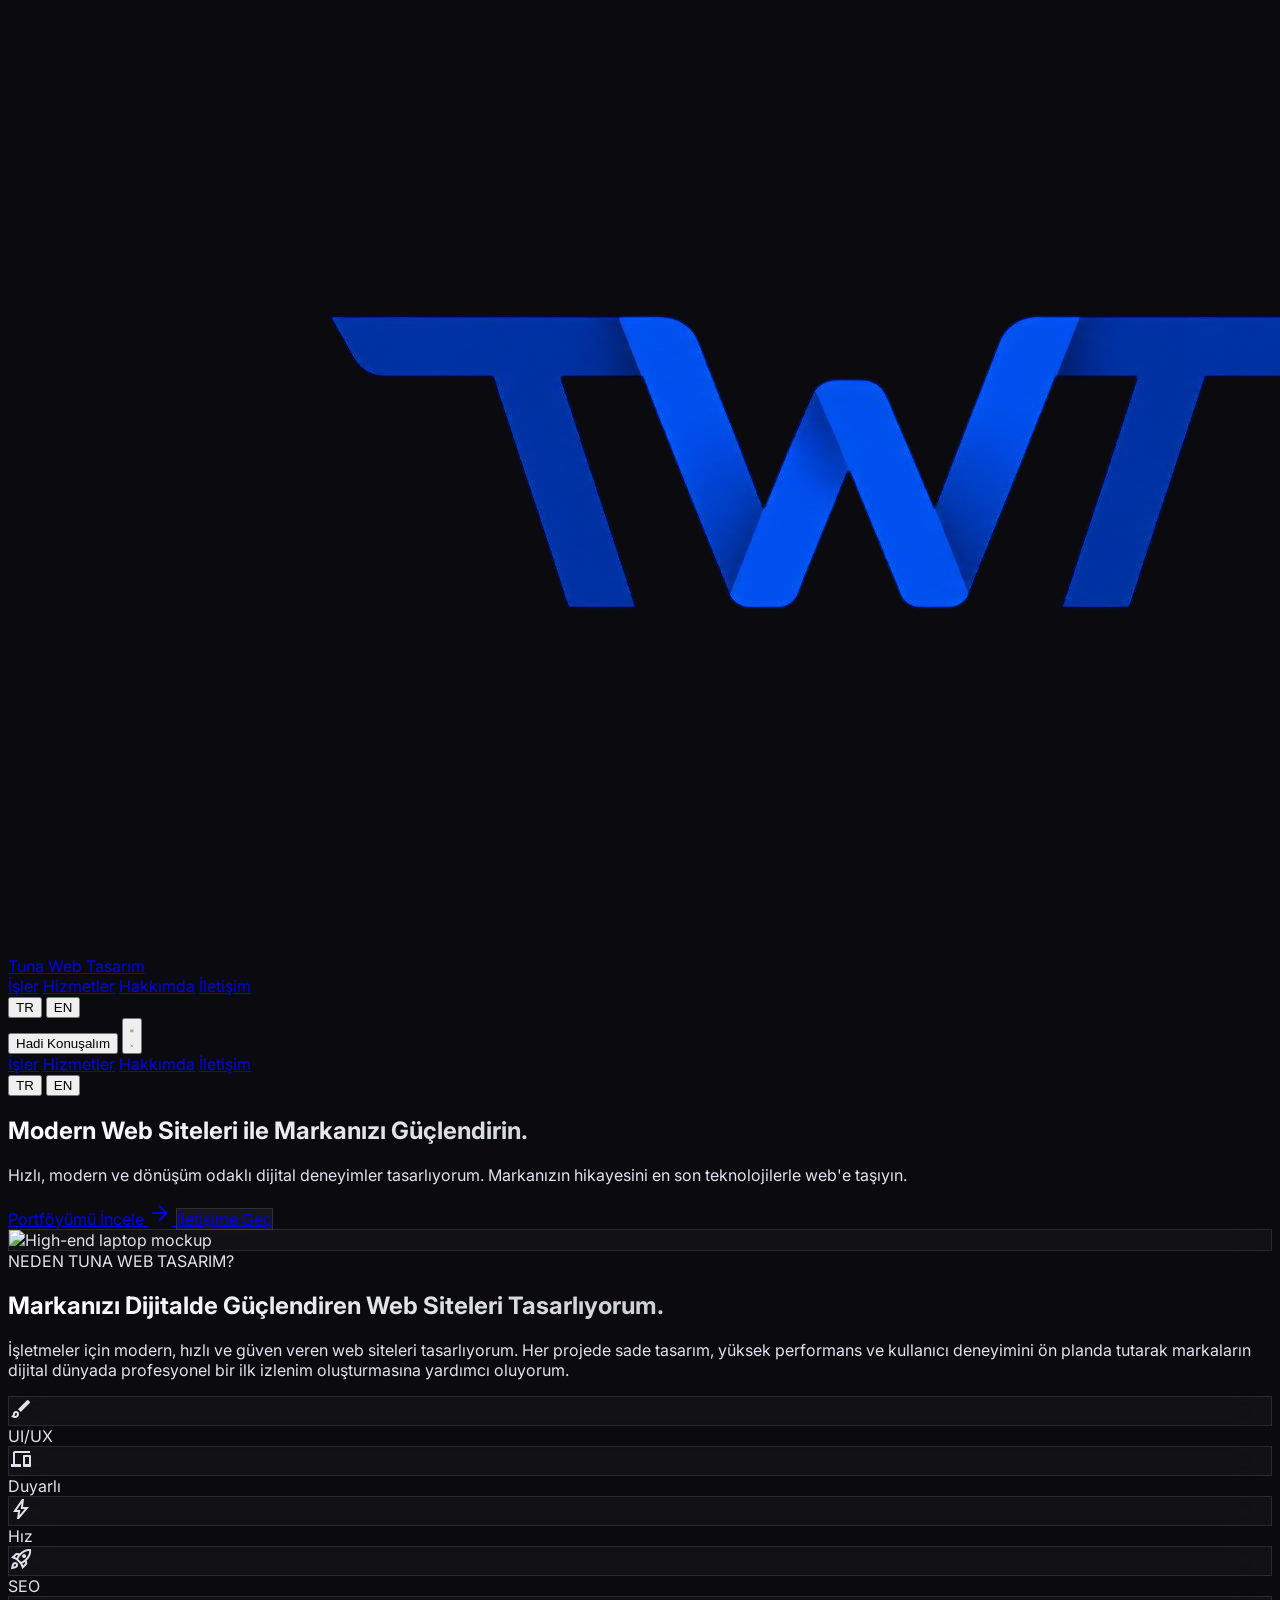
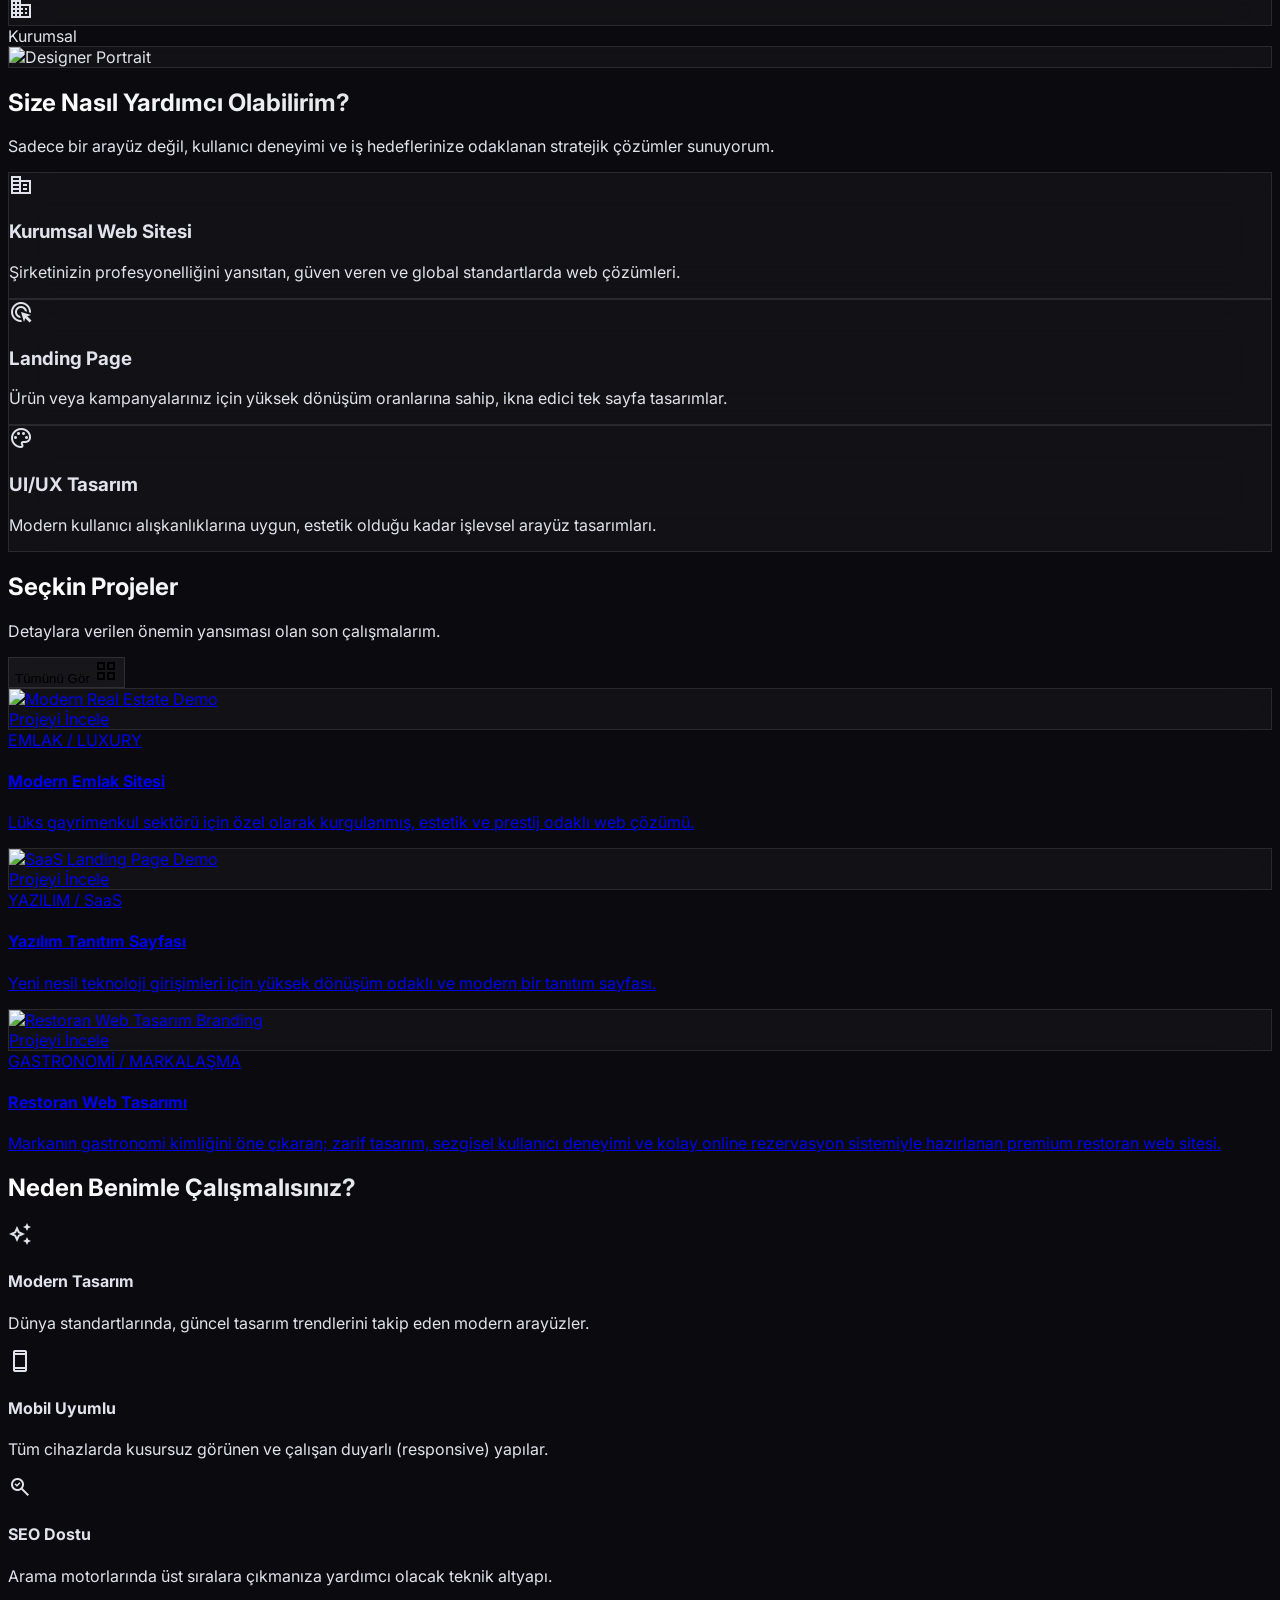
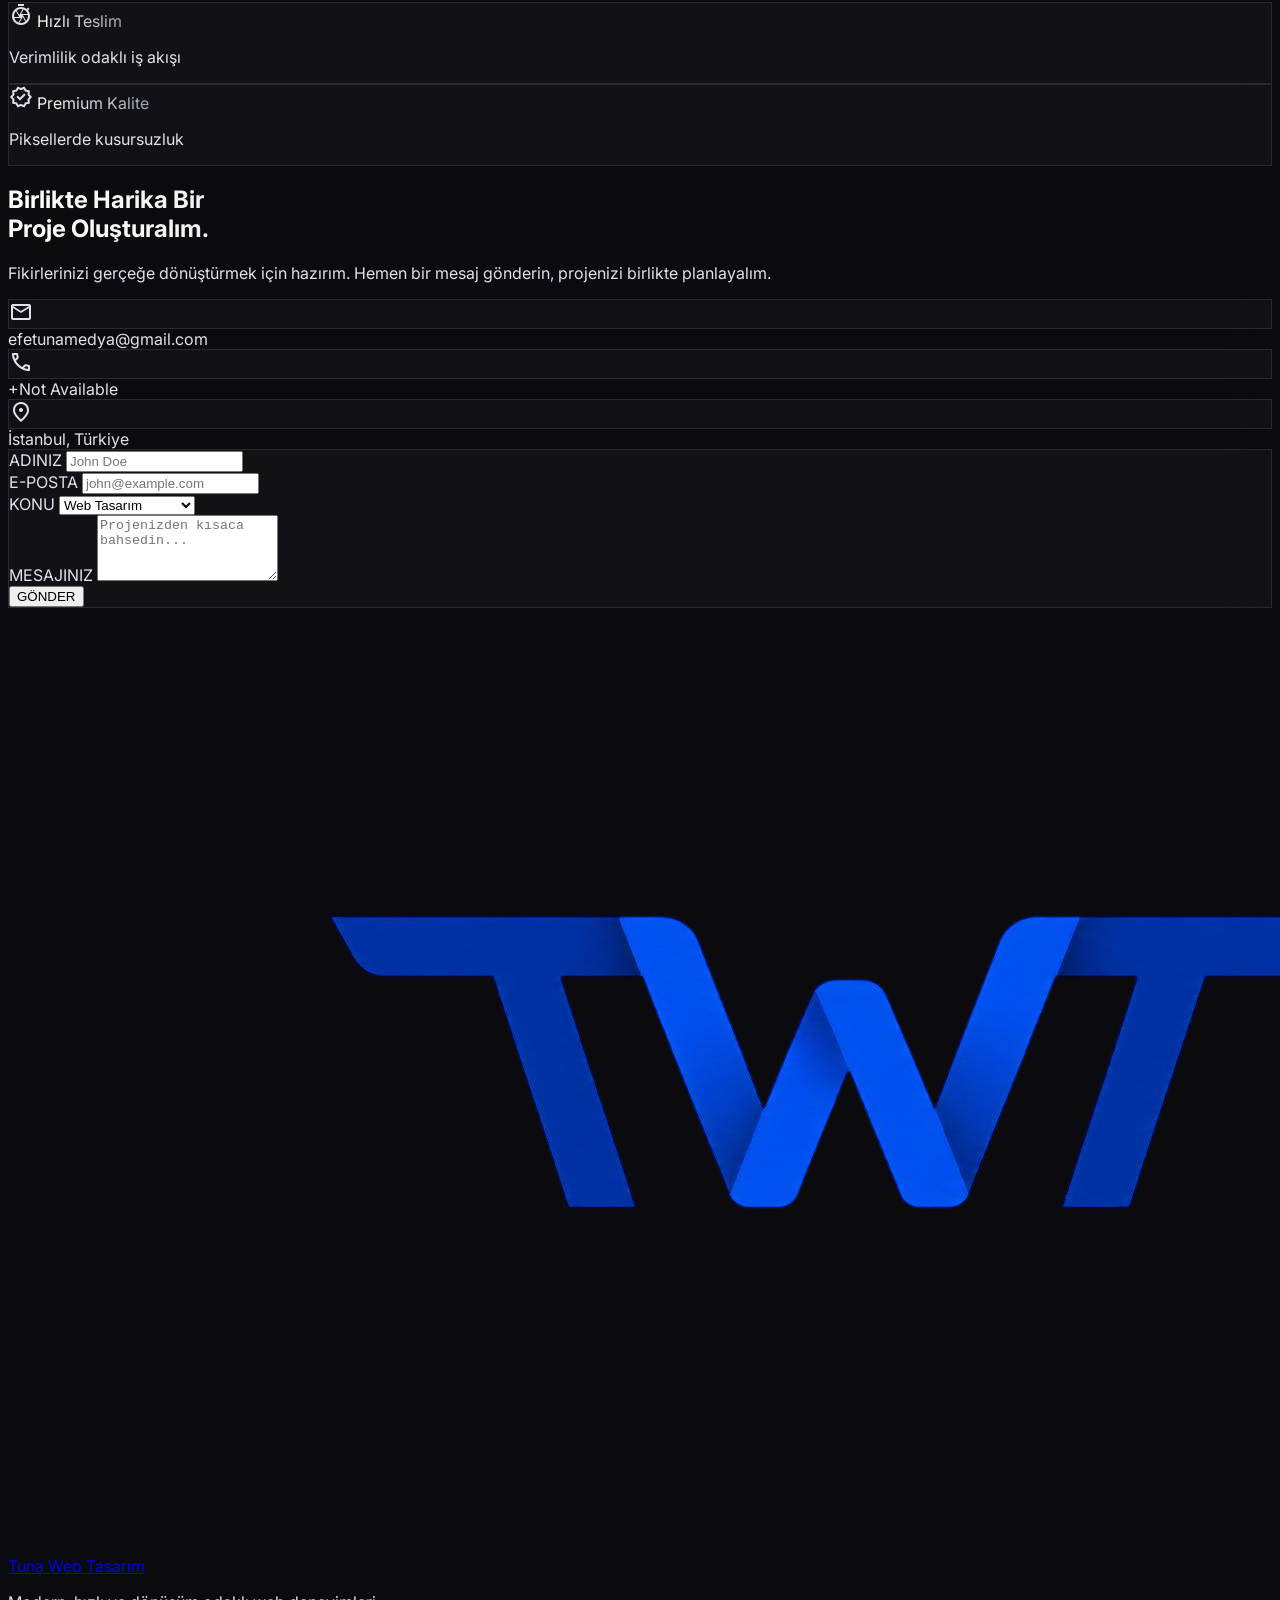
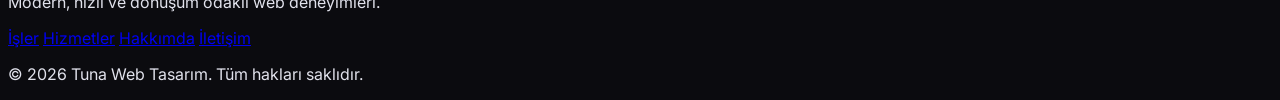
==== commit 2d57bf67: "Navbar component sistemi ve mobil menü düzeltildi" ====
--- a/index.html
+++ b/index.html
@@ -261,7 +261,7 @@
 </head>
 <body class="selection:bg-primary selection:text-on-primary animate-fade-in" data-mode="connect">
 <!-- Navbar -->
-<div id="navbar-container"></div>
+<div id="navbar-container" data-navbar="home"></div>
 <!-- Hero Section -->
 <section class="max-w-container-max mx-auto px-margin-mobile md:px-margin-desktop grid grid-cols-1 lg:grid-cols-2 gap-16 items-center min-h-[70vh]">
 <div class="reveal active">
@@ -589,29 +589,7 @@
 </div>
 </section>
 </main>
-<footer class="w-full py-16 bg-transparent border-t border-white/5">
-<div class="max-w-container-max mx-auto px-margin-mobile md:px-margin-desktop flex flex-col md:flex-row justify-between items-center gap-base">
-<div class="flex flex-col items-center md:items-start gap-4">
-<a href="/portfolio/" class="flex items-center gap-2 min-w-0"></a>
-    <img
-        src="assets/images/logo.png"
-        alt="Tuna Web Tasarım Logo"
-        class="h-9 md:h-11 w-auto flex-shrink-0"
-    >
-    <span class="font-headline-md text-sm md:text-base font-bold truncate"></span>
-        Tuna Web Tasarım
-    </span>
-</a>
-<p class="font-body-md text-body-md text-on-surface-variant max-w-xs text-center md:text-left opacity-60" data-i18n="footer-copy">© 2026 Tuna Web Tasarım. Tüm Hakları Saklıdır.</p>
-</div>
-<div class="flex gap-10 mt-8 md:mt-0">
-<a class="text-on-surface-variant hover:text-primary-container transition-colors text-label-md" href="#">GitHub</a>
-<a class="text-on-surface-variant hover:text-primary-container transition-colors text-label-md" href="#">LinkedIn</a>
-<a class="text-on-surface-variant hover:text-primary-container transition-colors text-label-md" href="#">Instagram</a>
-<a class="text-on-surface-variant hover:text-primary-container transition-colors text-label-md" href="#">X</a>
-</div>
-</div>
-</footer>
+<div id="footer-container"></div>
 <script>
     const translations = {
         'tr': {
@@ -752,301 +730,14 @@
         }
     };
 
-    function switchLang(lang) {
-        localStorage.setItem('preferred-lang', lang);
-        document.documentElement.lang = lang;
-        
-        // Update elements with data-i18n
-        document.querySelectorAll('[data-i18n]').forEach(el => {
-            const key = el.getAttribute('data-i18n');
-            if (translations[lang][key]) {
-                el.innerHTML = translations[lang][key];
-            }
-        });
-
-        // Update placeholders
-        document.querySelectorAll('[data-placeholder]').forEach(el => {
-            const key = el.getAttribute('data-placeholder');
-            if (translations[lang].placeholders[key]) {
-                el.placeholder = translations[lang].placeholders[key];
-            }
-        });
-
-        // Update active button styles
-        const buttons = [
-        document.getElementById('lang-tr'),
-        document.getElementById('lang-en'),
-        document.getElementById('mobile-lang-tr'),
-        document.getElementById('mobile-lang-en')
-    ];
-        buttons.forEach(btn => {
-    if (!btn) return;
-
-    btn.classList.remove(
-        'bg-primary-container',
-        'text-white',
-        'text-on-surface-variant'
-    );
-});
-
-const active = document.getElementById(
-    lang === 'tr' ? 'lang-tr' : 'lang-en'
-);
-
-const activeMobile = document.getElementById(
-    lang === 'tr' ? 'mobile-lang-tr' : 'mobile-lang-en'
-);
-
-const inactive = document.getElementById(
-    lang === 'tr' ? 'lang-en' : 'lang-tr'
-);
-
-const inactiveMobile = document.getElementById(
-    lang === 'tr' ? 'mobile-lang-en' : 'mobile-lang-tr'
-);
-
-[active, activeMobile].forEach(btn => {
-    if (!btn) return;
-
-    btn.classList.add(
-        'bg-primary-container',
-        'text-white'
-    );
-});
-
-[inactive, inactiveMobile].forEach(btn => {
-    if (!btn) return;
-
-    btn.classList.add(
-        'text-on-surface-variant'
-    );
-});
-    }
-
-    // Initialize Language
-    document.addEventListener('DOMContentLoaded', () => {const mobileMenuBtn = document.getElementById("mobile-menu-btn");
-const mobileMenu = document.getElementById("mobile-menu");
-
-if (mobileMenuBtn && mobileMenu) {
-    mobileMenuBtn.addEventListener("click", () => {
-
-    const openIcon = document.getElementById("menu-open-icon");
-    const closeIcon = document.getElementById("menu-close-icon");
-    
-    const isOpen = mobileMenu.classList.contains("opacity-100");
-
-if (isOpen) {
-
-    mobileMenu.classList.remove(
-        "opacity-100",
-        "translate-y-0"
-    );
-
-    mobileMenu.classList.add(
-        "opacity-0",
-        "-translate-y-6",
-        "pointer-events-none"
-    );
-
-    openIcon.classList.remove("hidden");
-    closeIcon.classList.add("hidden");
-
-} else {
-
-    mobileMenu.classList.remove(
-        "opacity-0",
-        "-translate-y-6",
-        "pointer-events-none"
-    );
-
-    mobileMenu.classList.add(
-        "opacity-100",
-        "translate-y-0"
-    );
-
-    openIcon.classList.add("hidden");
-    closeIcon.classList.remove("hidden");
-}
-
-});
-}
-document.querySelectorAll("#mobile-menu a").forEach(link => {
-    link.addEventListener("click", () => {
-        mobileMenu.classList.add("hidden");
-    });
-});
-        const savedLang = localStorage.getItem('preferred-lang') || 'tr';
-        switchLang(savedLang);
-    });
-
-    // Intersection Observer for Scroll Reveal
-    const observerOptions = {
-        threshold: 0.1,
-        rootMargin: "0px 0px -50px 0px"
-    };
-
-    const observer = new IntersectionObserver((entries) => {
-        entries.forEach(entry => {
-            if (entry.isIntersecting) {
-                entry.target.classList.add('active');
-            }
-        });
-    }, observerOptions);
-
-    document.querySelectorAll('.reveal').forEach(el => observer.observe(el));
-
-    
-
-    // Handle Reduced Motion
-    if (window.matchMedia('(prefers-reduced-motion: reduce)').matches) {
-        document.querySelectorAll('.reveal').forEach(el => {
-            el.classList.add('active');
-            el.style.transition = 'none';
-        });
-    }
 </script>
-<div
-    id="form-message"
-    class="fixed top-6 right-6 z-[9999] hidden px-6 py-4 rounded-2xl backdrop-blur-xl border text-white shadow-xl transition-all duration-300">
-</div>
-<script>
-const form = document.getElementById("contact-form");
-const submitBtn = document.getElementById("submit-btn");
-const messageBox = document.getElementById("toast");
-
-form.addEventListener("submit", async (e) => {
-    e.preventDefault();
-
-    submitBtn.disabled = true;
-    submitBtn.innerHTML = `
-    <span class="inline-flex items-center gap-3">
-        <svg class="animate-spin h-5 w-5" xmlns="http://www.w3.org/2000/svg" fill="none" viewBox="0 0 24 24">
-            <circle class="opacity-20" cx="12" cy="12" r="10" stroke="currentColor" stroke-width="4"></circle>
-            <path class="opacity-90" fill="currentColor"
-                d="M4 12a8 8 0 018-8v4a4 4 0 00-4 4H4z">
-            </path>
-        </svg>
-
-        <span>Gönderiliyor...</span>
-    </span>
-`;
-
-    const formData = new FormData(form);
-
-    try {
-        const response = await fetch(form.action, {
-            method: "POST",
-            body: formData
-        });
-
-        if (response.ok) {
-
-    showToast(
-        "success",
-        "Mesaj gönderildi",
-        "En kısa sürede sizinle iletişime geçeceğim."
-    );
-
-    form.reset();
-    submitBtn.disabled = false;
-    submitBtn.innerHTML = "GÖNDER";
-
-} else {
-
-    showToast(
-        "error",
-        "Gönderilemedi",
-        "Lütfen tekrar deneyin."
-    );
-
-    submitBtn.disabled = false;
-    submitBtn.innerHTML = "GÖNDER";
-
-}
-    } catch {
-
-    showToast(
-        "error",
-        "Bağlantı hatası",
-        "Lütfen tekrar deneyin."
-    );
-
-    submitBtn.disabled = false;
-    submitBtn.innerHTML = "GÖNDER";
-
-}
-});
-function showToast(type, title, text) {
-
-    const messageBox = document.getElementById("toast");
-
-    messageBox.className =
-        "fixed top-6 right-6 z-[9999] w-[350px] px-6 py-5 rounded-3xl backdrop-blur-xl border text-white shadow-2xl transition-all duration-500 translate-x-10 opacity-0";
-
-    if(type === "success") {
-
-        messageBox.classList.add(
-            "border-green-400/40",
-            "bg-green-500/20"
-        );
-
-        messageBox.innerHTML = `
-        <div class="flex gap-4 items-center">
-            <div class="text-2xl">✓</div>
-            <div>
-                <div class="font-bold">${title}</div>
-                <div class="text-sm text-white/70">${text}</div>
-            </div>
-        </div>
-        `;
-
-    } else {
-
-        messageBox.classList.add(
-            "border-red-400/40",
-            "bg-red-500/20"
-        );
-
-        messageBox.innerHTML = `
-        <div class="flex gap-4 items-center">
-            <div class="text-2xl">!</div>
-            <div>
-                <div class="font-bold">${title}</div>
-                <div class="text-sm text-white/70">${text}</div>
-            </div>
-        </div>
-        `;
-
-    }
-
-
-    
-
-    setTimeout(() => {
-
-        messageBox.classList.remove(
-            "translate-x-10",
-            "opacity-0"
-        );
-        messageBox.classList.add("active");
-
-    },100);
-
-
-    setTimeout(() => {
-
-        messageBox.classList.add(
-            "translate-x-10",
-            "opacity-0"
-        );
-        messageBox.classList.remove("active");
-
-    },4000);
-
-}
-</script>
-</script>
-
-<script src="assets/js/loader.js"></script>
-
-</body></html>+
+
+
+
+<script src="assets/js/navbar.js?v=20260715-1"></script>
+<script src="assets/js/language.js?v=20260715-1"></script>
+<script src="assets/js/main.js?v=20260715-1"></script>
+<script src="assets/js/loader.js?v=20260715-1"></script>
+</body>
+</html> 
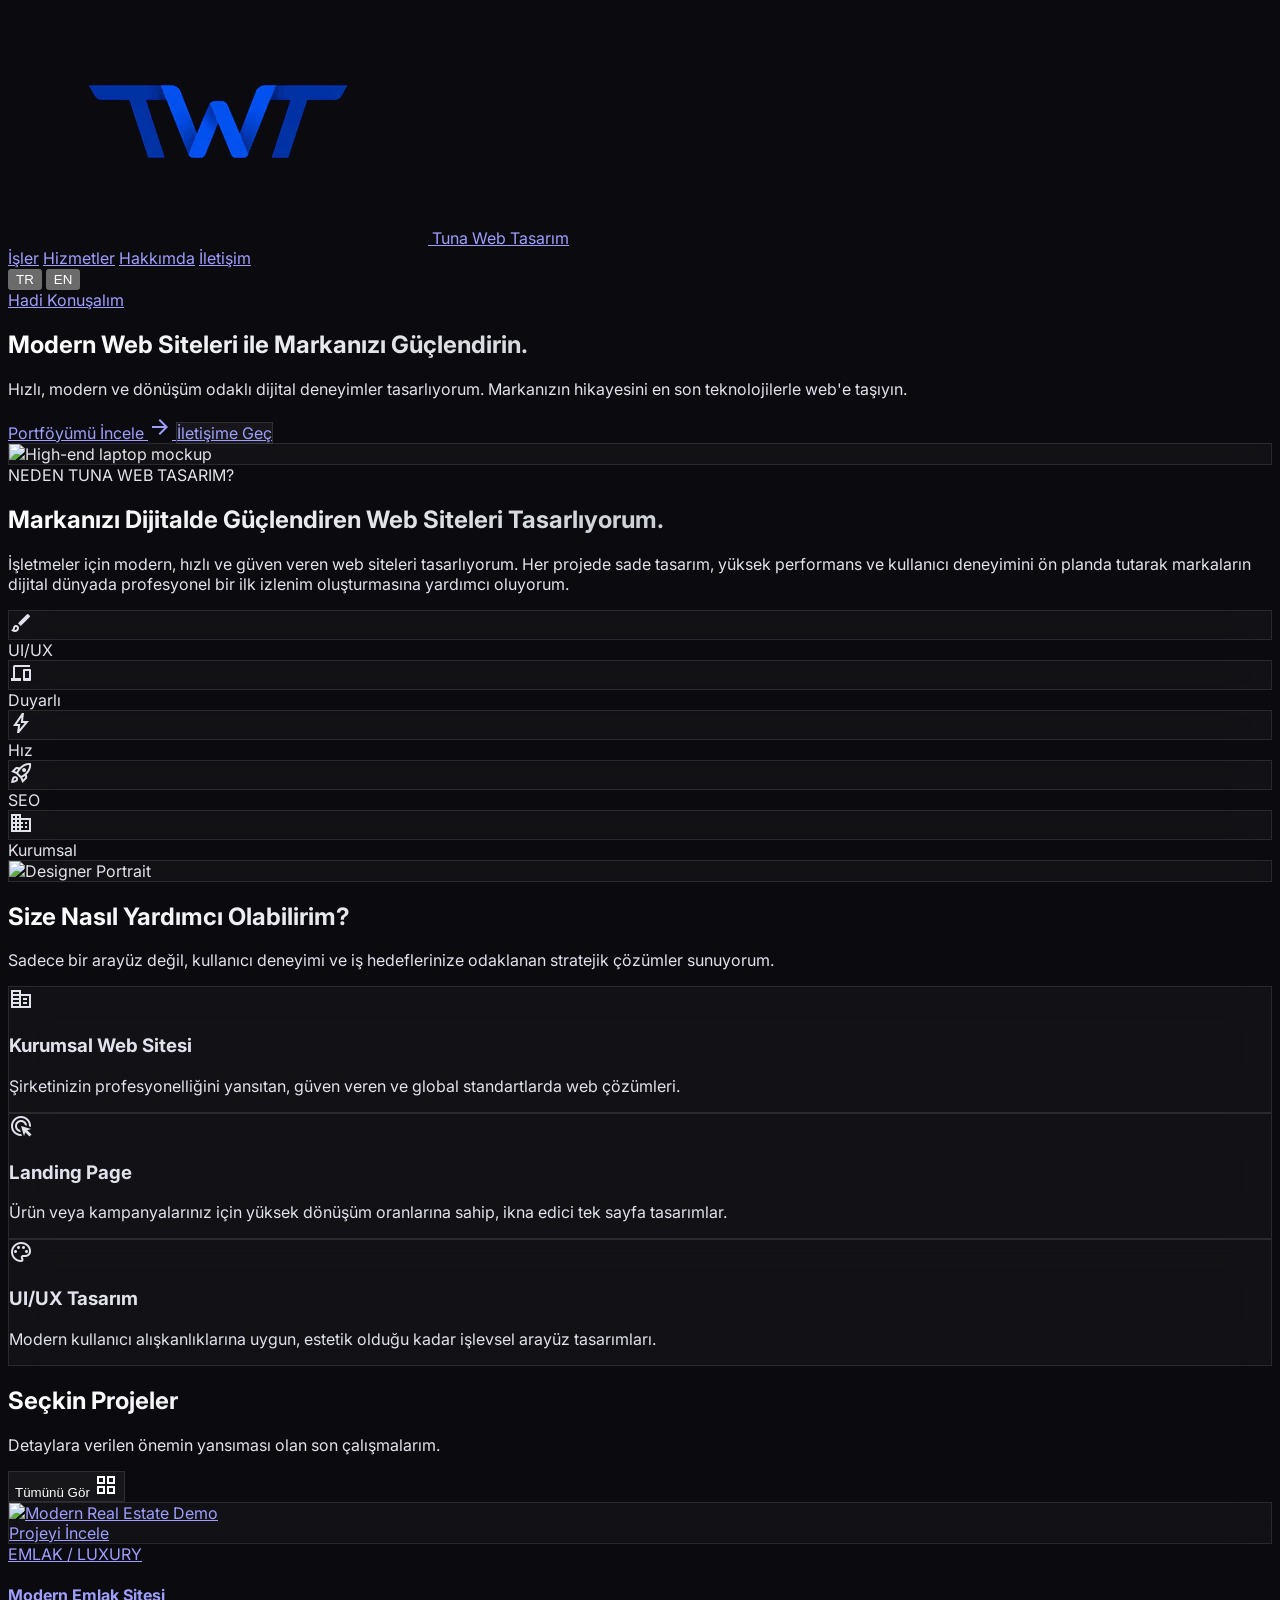
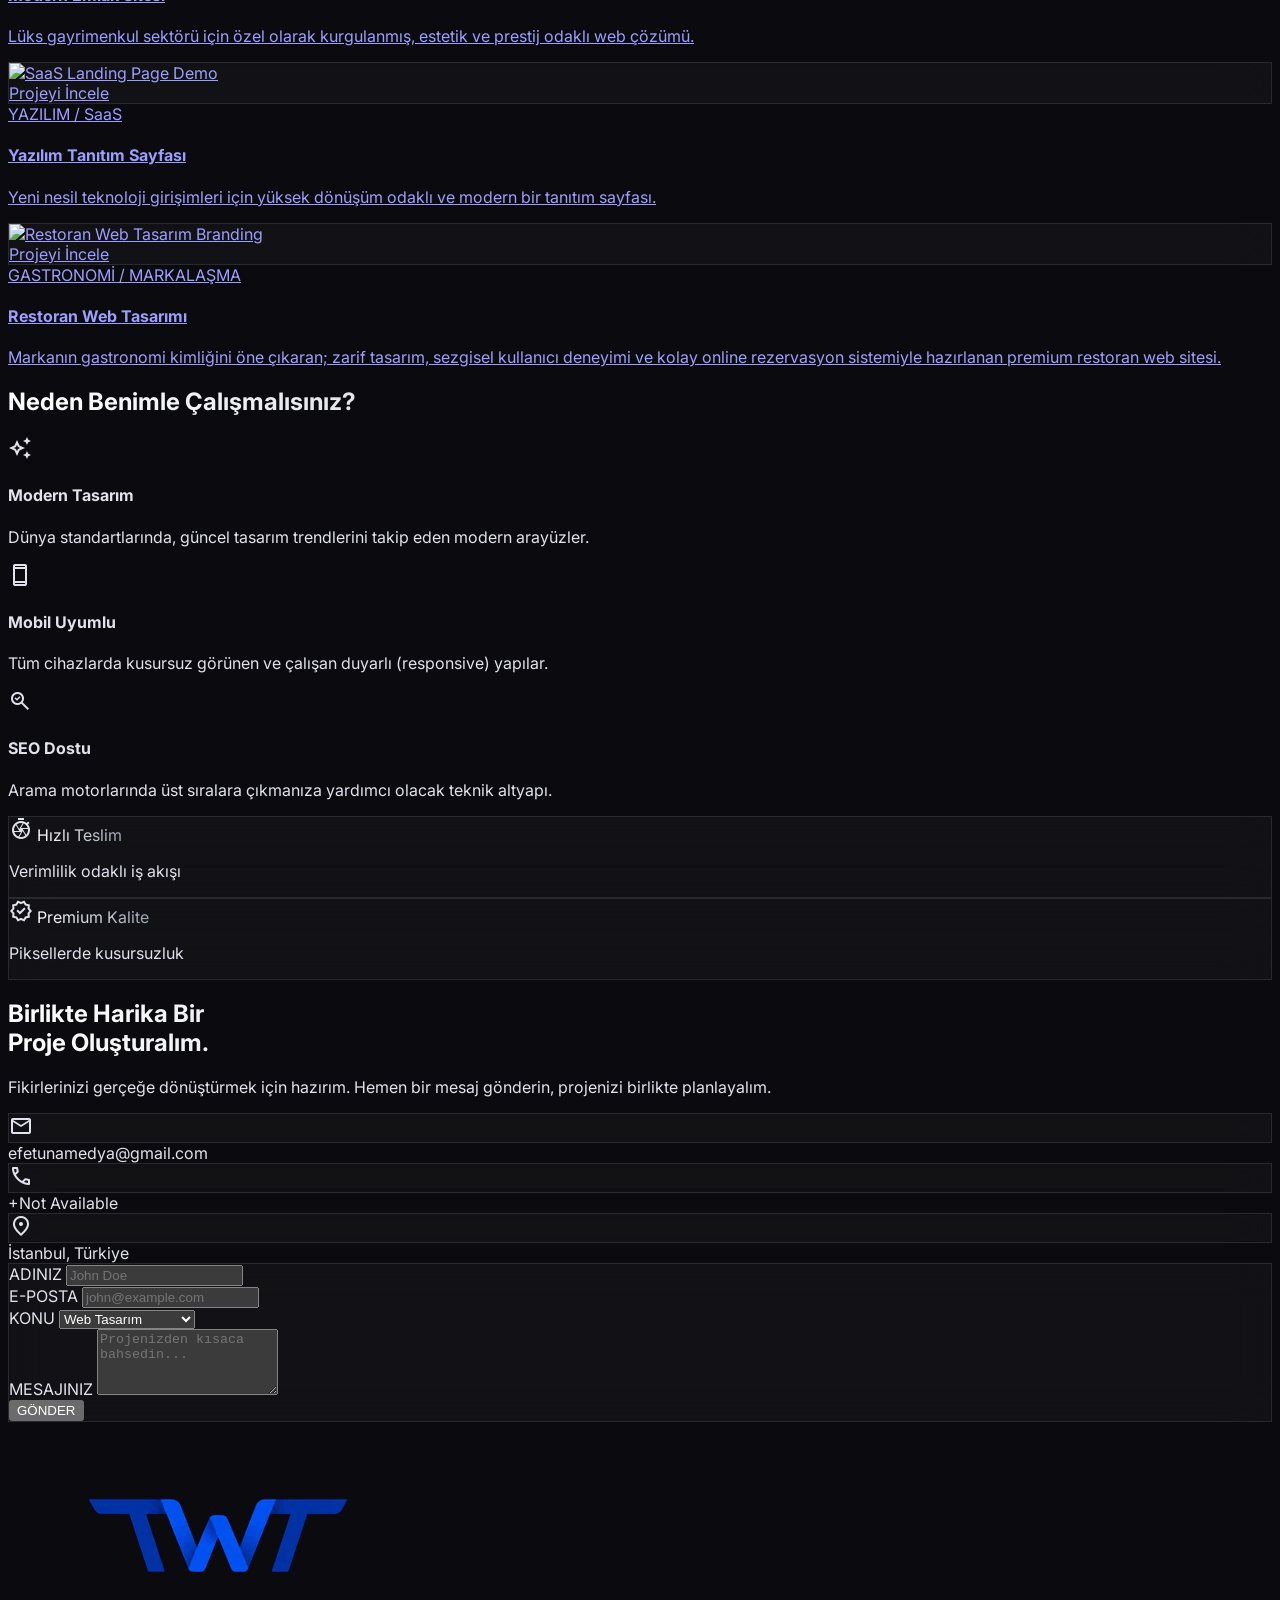
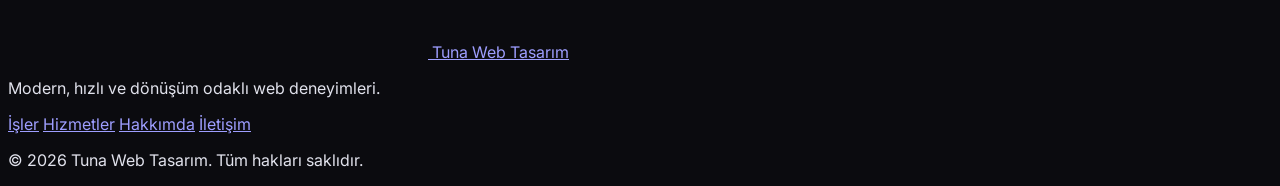
==== commit e0cba16b: "Ortak footer ve Lighthouse optimizasyonları tamamlandı" ====
--- a/index.html
+++ b/index.html
@@ -1,6 +1,8 @@
-<!DOCTYPE html><html class="dark scroll-smooth" lang="tr"><head>
+<!DOCTYPE html>
+
+<html class="dark scroll-smooth" lang="tr"><head><link href="https://lh3.googleusercontent.com" rel="preconnect"/><link href="//lh3.googleusercontent.com" rel="dns-prefetch"/>
 <!-- Google tag (gtag.js) -->
-<script async src="https://www.googletagmanager.com/gtag/js?id=G-KZB7R97Q7Z"></script>
+<script async="" src="https://www.googletagmanager.com/gtag/js?id=G-KZB7R97Q7Z"></script>
 <script>
   window.dataLayer = window.dataLayer || [];
   function gtag(){dataLayer.push(arguments);}
@@ -8,27 +10,27 @@
 
   gtag('config', 'G-KZB7R97Q7Z');
 </script>
-<meta charset="utf-8">
-<meta content="width=device-width, initial-scale=1.0" name="viewport">
-<meta name="description" content="Tuna Web Tasarım tarafından geliştirilen premium web tasarım projeleri. Modern, hızlı, mobil uyumlu ve SEO odaklı web siteleri.">
-<meta name="keywords" content="web tasarım, freelance web tasarım, web developer, responsive web sitesi, SEO uyumlu web sitesi, İstanbul web tasarım">
-<meta name="author" content="Tuna Web Tasarım">
-<meta name="robots" content="index, follow">
-<link rel="canonical" href="https://efetunaa.github.io/portfolio/">
-<meta property="og:type" content="website">
-<meta property="og:title" content="Tuna Web Tasarım">
-<meta property="og:description" content="Modern, premium ve SEO uyumlu web tasarım projeleri.">
-<meta property="og:url" content="https://efetunaa.github.io/portfolio/">
-<meta property="og:site_name" content="Tuna Web Tasarım">
-<meta property="og:locale" content="tr_TR">
-<meta name="twitter:card" content="summary_large_image">
-<meta name="twitter:title" content="Tuna Web Tasarım">
-<meta name="twitter:description" content="Modern, premium ve SEO uyumlu web tasarım projeleri.">
-<meta name="theme-color" content="#0b0b0f">
+<meta charset="utf-8"/>
+<meta content="width=device-width, initial-scale=1.0" name="viewport"/>
+<meta content="İstanbul merkezli Tuna Web Tasarım; işletmeler için modern, hızlı, mobil uyumlu ve SEO odaklı kurumsal web siteleri ve landing page tasarımları geliştirir." name="description"/>
+<meta content="web tasarım, freelance web tasarım, web developer, responsive web sitesi, SEO uyumlu web sitesi, İstanbul web tasarım" name="keywords"/>
+<meta content="Tuna Web Tasarım" name="author"/>
+<meta content="index, follow, max-image-preview:large" name="robots"/>
+<link href="https://efetunaa.github.io/portfolio/" rel="canonical"/>
+<meta content="website" property="og:type"/>
+<meta content="Tuna Web Tasarım | Modern Web Tasarım ve Freelance Web Geliştirme" property="og:title"/>
+<meta content="İstanbul merkezli Tuna Web Tasarım; işletmeler için modern, hızlı, mobil uyumlu ve SEO odaklı kurumsal web siteleri ve landing page tasarımları geliştirir." property="og:description"/>
+<meta content="https://efetunaa.github.io/portfolio/" property="og:url"/>
+<meta content="Tuna Web Tasarım" property="og:site_name"/>
+<meta content="tr_TR" property="og:locale"/>
+<meta content="summary_large_image" name="twitter:card"/>
+<meta content="Tuna Web Tasarım | Modern Web Tasarım ve Freelance Web Geliştirme" name="twitter:title"/>
+<meta content="İstanbul merkezli Tuna Web Tasarım; işletmeler için modern, hızlı, mobil uyumlu ve SEO odaklı kurumsal web siteleri ve landing page tasarımları geliştirir." name="twitter:description"/>
+<meta content="#0b0b0f" name="theme-color"/>
 <title>Tuna Web Tasarım | Modern Web Tasarım ve Freelance Web Geliştirme</title>
 <script src="https://cdn.tailwindcss.com?plugins=forms,container-queries"></script>
-<link href="https://fonts.googleapis.com/css2?family=Inter:wght@300;400;500;600;700;800&amp;display=swap" rel="stylesheet">
-<link href="https://fonts.googleapis.com/css2?family=Material+Symbols+Outlined:wght,FILL@100..700,0..1&amp;display=swap" rel="stylesheet">
+<link href="https://fonts.googleapis.com" rel="preconnect"/><link crossorigin="" href="https://fonts.gstatic.com" rel="preconnect"/><link href="https://fonts.googleapis.com/css2?family=Inter:wght@300;400;500;600;700;800&amp;display=swap" rel="stylesheet"/>
+<link href="https://fonts.googleapis.com/css2?family=Material+Symbols+Outlined:wght,FILL@100..700,0..1&amp;display=swap" rel="stylesheet"/>
 <script id="tailwind-config">
       tailwind.config = {
         darkMode: "class",
@@ -137,7 +139,7 @@
         },
       }
     </script>
-<style>
+<link href="assets/css/shared.css?v=20260715-2" rel="stylesheet"/><style>
         body {
             background-color: #0b0b0f;
             color: #e1e2ec;
@@ -245,30 +247,37 @@
     transform: translateX(0);
 }
 </style>
-    <!-- Favicon -->
-<link rel="icon" href="assets/icons/favicon.ico" sizes="any">
-<link rel="icon" type="image/png" sizes="96x96" href="assets/icons/favicon-96x96.png">
-
+<!-- Favicon -->
 <!-- Apple -->
-<link rel="apple-touch-icon" href="assets/icons/apple-touch-icon.png">
-
 <!-- Android -->
-<link rel="icon" type="image/png" sizes="192x192" href="assets/icons/web-app-manifest-192x192.png">
-<link rel="icon" type="image/png" sizes="512x512" href="assets/icons/web-app-manifest-512x512.png">
-
 <!-- Manifest -->
-<link rel="manifest" href="assets/icons/site.webmanifest">
-</head>
+<meta content="dark" name="color-scheme"/><meta content="https://efetunaa.github.io/portfolio/assets/images/logo.png" property="og:image"/><meta content="Tuna Web Tasarım logosu" property="og:image:alt"/><meta content="https://efetunaa.github.io/portfolio/assets/images/logo.png" name="twitter:image"/><link href="assets/icons/favicon.ico" rel="icon" sizes="any"/><link href="assets/icons/favicon.svg" rel="icon" type="image/svg+xml"/><link href="assets/icons/favicon-96x96.png" rel="icon" sizes="96x96" type="image/png"/><link href="assets/icons/apple-touch-icon.png" rel="apple-touch-icon" sizes="180x180"/><link href="assets/icons/site.webmanifest" rel="manifest"/><script type="application/ld+json">{
+  "@context": "https://schema.org",
+  "@type": "ProfessionalService",
+  "name": "Tuna Web Tasarım",
+  "url": "https://efetunaa.github.io/portfolio/",
+  "logo": "https://efetunaa.github.io/portfolio/assets/images/logo.png",
+  "image": "https://efetunaa.github.io/portfolio/assets/images/logo.png",
+  "description": "İstanbul merkezli Tuna Web Tasarım; işletmeler için modern, hızlı, mobil uyumlu ve SEO odaklı kurumsal web siteleri ve landing page tasarımları geliştirir.",
+  "areaServed": {
+    "@type": "City",
+    "name": "İstanbul"
+  },
+  "availableLanguage": [
+    "tr",
+    "en"
+  ]
+}</script></head>
 <body class="selection:bg-primary selection:text-on-primary animate-fade-in" data-mode="connect">
 <!-- Navbar -->
-<div id="navbar-container" data-navbar="home"></div>
+<div data-navbar="home" id="navbar-container"></div>
 <!-- Hero Section -->
 <section class="max-w-container-max mx-auto px-margin-mobile md:px-margin-desktop grid grid-cols-1 lg:grid-cols-2 gap-16 items-center min-h-[70vh]">
 <div class="reveal active">
 <h1 class="animate-fade-up font-display-lg-mobile md:font-display-lg text-display-lg-mobile md:text-display-lg mb-8 leading-tight gradient-text" data-i18n="hero-title">
     Müşteri Kazandıran  <span class="text-primary-container">Modern Web Siteleri Tasarlıyorum.</span>
 </h1>
-<p class="animate-fade-up [animation-delay:200ms] opacity-0 font-body-lg text-body-lg text-on-surface-variant mb-10 max-w-xl"data-i18n="hero-desc">
+<p class="animate-fade-up [animation-delay:200ms] opacity-0 font-body-lg text-body-lg text-on-surface-variant mb-10 max-w-xl" data-i18n="hero-desc">
                 Hızlı, modern ve dönüşüm odaklı dijital deneyimler tasarlıyorum. Markanızın hikayesini en son teknolojilerle web'e taşıyın.
             </p>
 <div class="animate-fade-up [animation-delay:400ms] opacity-0 flex flex-wrap gap-6">
@@ -283,7 +292,7 @@
 <div class="relative reveal delay-200 active">
 <div class="absolute -inset-20 bg-primary-container/5 blur-[120px] rounded-full"></div>
 <div class="kinetic-glass p-4 rounded-2xl relative overflow-hidden group">
-<img alt="High-end laptop mockup" class="rounded-lg w-full shadow-2xl transition-transform duration-700 group-hover:scale-105" src="https://lh3.googleusercontent.com/aida-public/[base64]">
+<img alt="High-end laptop mockup" class="rounded-lg w-full shadow-2xl transition-transform duration-700 group-hover:scale-105" decoding="async" fetchpriority="high" height="800" loading="eager" src="https://lh3.googleusercontent.com/aida-public/[base64]" width="1200"/>
 </div>
 </div>
 </section>
@@ -330,19 +339,10 @@
 </div>
 </div>
 <div class="reveal delay-300 active">
-
-    <div class="aspect-[4/3] md:aspect-[4/5] max-w-xs mx-auto md:max-w-none kinetic-glass rounded-3xl overflow-hidden relative group">
-
-        <img
-            alt="Designer Portrait"
-            class="object-cover w-full h-full opacity-60 transition-transform duration-1000 group-hover:scale-110"
-            src="https://lh3.googleusercontent.com/aida-public/[base64]"
-        >
-
-        <div class="absolute inset-0 bg-gradient-to-t from-background via-transparent to-transparent"></div>
-
-    </div>
-
+<div class="aspect-[4/3] md:aspect-[4/5] max-w-xs mx-auto md:max-w-none kinetic-glass rounded-3xl overflow-hidden relative group">
+<img alt="Designer Portrait" class="object-cover w-full h-full opacity-60 transition-transform duration-1000 group-hover:scale-110" decoding="async" height="1500" loading="lazy" src="https://lh3.googleusercontent.com/aida-public/[base64]" width="1200"/>
+<div class="absolute inset-0 bg-gradient-to-t from-background via-transparent to-transparent"></div>
+</div>
 </div>
 </div>
 </section>
@@ -391,7 +391,7 @@
 <h2 class="font-headline-xl text-headline-xl mb-4 gradient-text" data-i18n="work-title">Seçkin Projeler</h2>
 <p class="text-on-surface-variant" data-i18n="work-desc">Detaylara verilen önemin yansıması olan son çalışmalarım.</p>
 </div>
-<button class="hidden md:flex btn-glass px-8 py-3 rounded-full font-label-md text-label-md items-center gap-2">
+<button class="hidden md:flex btn-glass px-8 py-3 rounded-full font-label-md text-label-md items-center gap-2" type="button">
 <span class="" data-i18n="work-all">Tümünü Gör</span> <span class="material-symbols-outlined">grid_view</span>
 </button>
 </div>
@@ -399,7 +399,7 @@
 <!-- Project 1 -->
 <a class="reveal group block active" href="emlak/emlak.html">
 <div class="kinetic-glass rounded-3xl overflow-hidden mb-8 aspect-[4/3] relative group-hover:shadow-[0_0_30px_rgba(79,140,255,0.3)] transition-all">
-<img alt="Modern Real Estate Demo" class="w-full h-full object-cover grayscale-[0.2] transition-all duration-700 group-hover:grayscale-0 group-hover:scale-110" src="https://lh3.googleusercontent.com/aida-public/[base64]">
+<img alt="Modern Real Estate Demo" class="w-full h-full object-cover grayscale-[0.2] transition-all duration-700 group-hover:grayscale-0 group-hover:scale-110" decoding="async" height="900" loading="lazy" src="https://lh3.googleusercontent.com/aida-public/[base64]" width="1200"/>
 <div class="absolute inset-0 bg-black/40 opacity-0 group-hover:opacity-100 transition-all duration-500 flex items-center justify-center backdrop-blur-sm">
 <span class="bg-white text-black px-8 py-3 rounded-full translate-y-4 group-hover:translate-y-0 transition-transform duration-500 font-bold" data-i18n="work-inspect">Projeyi İncele</span>
 </div>
@@ -411,7 +411,7 @@
 <!-- Project 2 -->
 <a class="reveal delay-100 group block active" href="yazilim_sirketi/yazilim.html">
 <div class="kinetic-glass rounded-3xl overflow-hidden mb-8 aspect-[4/3] relative group-hover:shadow-[0_0_30px_rgba(79,140,255,0.3)] transition-all">
-<img alt="SaaS Landing Page Demo" class="w-full h-full object-cover grayscale-[0.2] transition-all duration-700 group-hover:grayscale-0 group-hover:scale-110" src="https://lh3.googleusercontent.com/aida-public/[base64]">
+<img alt="SaaS Landing Page Demo" class="w-full h-full object-cover grayscale-[0.2] transition-all duration-700 group-hover:grayscale-0 group-hover:scale-110" decoding="async" height="900" loading="lazy" src="https://lh3.googleusercontent.com/aida-public/[base64]" width="1200"/>
 <div class="absolute inset-0 bg-black/40 opacity-0 group-hover:opacity-100 transition-all duration-500 flex items-center justify-center backdrop-blur-sm">
 <span class="bg-white text-black px-8 py-3 rounded-full translate-y-4 group-hover:translate-y-0 transition-transform duration-500 font-bold" data-i18n="work-inspect">Projeyi İncele</span>
 </div>
@@ -422,7 +422,7 @@
 </a>
 <!-- Project 3 -->
 <a class="reveal delay-200 group block active" href="restoran/restoran.html"><div class="kinetic-glass rounded-3xl overflow-hidden mb-8 aspect-[4/3] relative group-hover:shadow-[0_0_30px_rgba(79,140,255,0.3)] transition-all">
-<img alt="Restoran Web Tasarım Branding" class="w-full h-full object-cover grayscale-[0.2] transition-all duration-700 group-hover:grayscale-0 group-hover:scale-110" src="https://lh3.googleusercontent.com/aida-public/[base64]">
+<img alt="Restoran Web Tasarım Branding" class="w-full h-full object-cover grayscale-[0.2] transition-all duration-700 group-hover:grayscale-0 group-hover:scale-110" decoding="async" height="900" loading="lazy" src="https://lh3.googleusercontent.com/aida-public/[base64]" width="1200"/>
 <div class="absolute inset-0 bg-black/40 opacity-0 group-hover:opacity-100 transition-all duration-500 flex items-center justify-center backdrop-blur-sm">
 <span class="bg-white text-black px-8 py-3 rounded-full translate-y-4 group-hover:translate-y-0 transition-transform duration-500 font-bold" data-i18n="work-inspect">Projeyi İncele</span>
 </div>
@@ -486,7 +486,7 @@
 <section class="max-w-container-max mx-auto px-margin-mobile md:px-margin-desktop py-16" id="contact">
 <div class="grid grid-cols-1 lg:grid-cols-2 gap-16">
 <div class="reveal active">
-<h2 class="font-headline-xl text-headline-xl mb-8 leading-tight gradient-text" data-i18n="contact-title">Birlikte Harika Bir <br><span class="text-primary-container">Proje Oluşturalım.</span></h2>
+<h2 class="font-headline-xl text-headline-xl mb-8 leading-tight gradient-text" data-i18n="contact-title">Birlikte Harika Bir <br/><span class="text-primary-container">Proje Oluşturalım.</span></h2>
 <p class="text-on-surface-variant mb-12 max-w-md text-body-lg" data-i18n="contact-desc">Fikirlerinizi gerçeğe dönüştürmek için hazırım. Hemen bir mesaj gönderin, projenizi birlikte planlayalım.</p>
 <div class="space-y-8">
 <div class="flex items-center gap-6 group">
@@ -510,43 +510,21 @@
 </div>
 </div>
 <div class="reveal delay-200 active">
-<form
-    id="contact-form"
-    action="https://api.web3forms.com/submit"
-    method="POST"
-    class="kinetic-glass p-12 rounded-[40px] space-y-8 relative overflow-hidden bg-white/5 border-white/10"
->
-    <input type="hidden" name="access_key" value="bd4dca2d-1bc9-4c92-b2a8-343413dca9d4">
+<form action="https://api.web3forms.com/submit" class="kinetic-glass p-12 rounded-[40px] space-y-8 relative overflow-hidden bg-white/5 border-white/10" id="contact-form" method="POST">
+<input name="access_key" type="hidden" value="bd4dca2d-1bc9-4c92-b2a8-343413dca9d4"/>
 <div class="grid grid-cols-1 md:grid-cols-2 gap-8">
 <div class="space-y-3">
-<label class="text-label-sm font-label-sm text-on-surface/60 uppercase tracking-widest" data-i18n="form-name">ADINIZ</label>
-<input
-    class="w-full bg-white/5 border-white/10 rounded-2xl focus:border-primary-container focus:ring-1 focus:ring-primary-container py-4 px-6 text-on-surface placeholder:text-white/20 transition-all outline-none"
-    data-placeholder="John Doe"
-    type="text"
-    name="name"
-    required
->
+<label class="text-label-sm font-label-sm text-on-surface/60 uppercase tracking-widest" data-i18n="form-name" for="name">ADINIZ</label>
+<input class="w-full bg-white/5 border-white/10 rounded-2xl focus:border-primary-container focus:ring-1 focus:ring-primary-container py-4 px-6 text-on-surface placeholder:text-white/20 transition-all outline-none" data-placeholder="John Doe" id="name" name="name" required="" type="text"/>
 </div>
 <div class="space-y-3">
-<label class="text-label-sm font-label-sm text-on-surface/60 uppercase tracking-widest" data-i18n="form-email">E-POSTA</label>
-<input
-    class="w-full bg-white/5 border-white/10 rounded-2xl focus:border-primary-container focus:ring-1 focus:ring-primary-container py-4 px-6 text-on-surface placeholder:text-white/20 transition-all outline-none"
-    data-placeholder="john@example.com"
-    type="email"
-    name="email"
-    required
->
+<label class="text-label-sm font-label-sm text-on-surface/60 uppercase tracking-widest" data-i18n="form-email" for="email">E-POSTA</label>
+<input class="w-full bg-white/5 border-white/10 rounded-2xl focus:border-primary-container focus:ring-1 focus:ring-primary-container py-4 px-6 text-on-surface placeholder:text-white/20 transition-all outline-none" data-placeholder="john@example.com" id="email" name="email" required="" type="email"/>
 </div>
 </div>
 <div class="space-y-3">
-<label class="text-label-sm font-label-sm text-on-surface/60 uppercase tracking-widest" data-i18n="form-subject">KONU</label>
-<select
-    class="w-full bg-white/5 border-white/10 rounded-2xl focus:border-primary-container focus:ring-1 focus:ring-primary-container py-4 px-6 text-on-surface transition-all outline-none appearance-none cursor-pointer"
-    id="subject-select"
-    name="subject"
-    required
->
+<label class="text-label-sm font-label-sm text-on-surface/60 uppercase tracking-widest" data-i18n="form-subject" for="subject-select">KONU</label>
+<select class="w-full bg-white/5 border-white/10 rounded-2xl focus:border-primary-container focus:ring-1 focus:ring-primary-container py-4 px-6 text-on-surface transition-all outline-none appearance-none cursor-pointer" id="subject-select" name="subject" required="">
 <option class="bg-surface-container" data-i18n="opt1">Web Tasarım</option>
 <option class="bg-surface-container" data-i18n="opt2">Landing Page</option>
 <option class="bg-surface-container" data-i18n="opt3">UI/UX Danışmanlık</option>
@@ -554,41 +532,27 @@
 </select>
 </div>
 <div class="space-y-3">
-<label class="text-label-sm font-label-sm text-on-surface/60 uppercase tracking-widest" data-i18n="form-msg">MESAJINIZ</label>
-<textarea
-    class="w-full bg-white/5 border-white/10 rounded-2xl focus:border-primary-container focus:ring-1 focus:ring-primary-container py-4 px-6 text-on-surface placeholder:text-white/20 transition-all outline-none resize-none"
-    data-placeholder="Projenizden kısaca bahsedin..."
-    rows="4"
-    name="message"
-    required
-></textarea>
-</div>
-<button
-    id="submit-btn"
-    class="group relative w-full bg-primary-container text-white py-5 rounded-2xl font-bold tracking-[0.1em] overflow-hidden transition-all duration-500 hover:scale-[1.03] hover:shadow-[0_0_40px_rgba(79,140,255,0.5)] active:scale-[0.98]"
-    data-i18n="form-btn"
-    type="submit"
->
-    <span class="relative z-10">
+<label class="text-label-sm font-label-sm text-on-surface/60 uppercase tracking-widest" data-i18n="form-msg" for="message">MESAJINIZ</label>
+<textarea class="w-full bg-white/5 border-white/10 rounded-2xl focus:border-primary-container focus:ring-1 focus:ring-primary-container py-4 px-6 text-on-surface placeholder:text-white/20 transition-all outline-none resize-none" data-placeholder="Projenizden kısaca bahsedin..." id="message" name="message" required="" rows="4"></textarea>
+</div>
+<button class="group relative w-full bg-primary-container text-white py-5 rounded-2xl font-bold tracking-[0.1em] overflow-hidden transition-all duration-500 hover:scale-[1.03] hover:shadow-[0_0_40px_rgba(79,140,255,0.5)] active:scale-[0.98]" data-i18n="form-btn" id="submit-btn" type="submit">
+<span class="relative z-10">
         GÖNDER
     </span>
-
-    <span class="absolute inset-0 -translate-x-full group-hover:translate-x-full transition-transform duration-700 bg-gradient-to-r from-transparent via-white/30 to-transparent">
-    </span>
-
+<span class="absolute inset-0 -translate-x-full group-hover:translate-x-full transition-transform duration-700 bg-gradient-to-r from-transparent via-white/30 to-transparent">
+</span>
 </button>
 </form>
-<div id="toast" class="toast">
-    <span id="toast-icon">✓</span>
-    <div>
-        <strong id="toast-title">Başarılı</strong>
-        <p id="toast-message">Mesajınız gönderildi.</p>
-    </div>
+<div class="toast" id="toast">
+<span id="toast-icon">✓</span>
+<div>
+<strong id="toast-title">Başarılı</strong>
+<p id="toast-message">Mesajınız gönderildi.</p>
+</div>
 </div>
 </div>
 </div>
 </section>
-</main>
 <div id="footer-container"></div>
 <script>
     const translations = {
@@ -731,13 +695,9 @@
     };
 
 </script>
-
-
-
-
-<script src="assets/js/navbar.js?v=20260715-1"></script>
-<script src="assets/js/language.js?v=20260715-1"></script>
-<script src="assets/js/main.js?v=20260715-1"></script>
-<script src="assets/js/loader.js?v=20260715-1"></script>
+<script defer="" src="assets/js/navbar.js?v=20260715-2"></script>
+<script defer="" src="assets/js/language.js?v=20260715-2"></script>
+<script defer="" src="assets/js/main.js?v=20260715-2"></script>
+<script defer="" src="assets/js/loader.js?v=20260715-2"></script>
 </body>
 </html> 
--- a/assets/css/shared.css
+++ b/assets/css/shared.css
@@ -0,0 +1,77 @@
+/* Shared Tuna Web Tasarım component and accessibility styles */
+:focus-visible {
+  outline: 2px solid #afc6ff;
+  outline-offset: 3px;
+}
+.skip-link {
+  position: fixed;
+  top: .75rem;
+  left: .75rem;
+  z-index: 99999;
+  transform: translateY(-160%);
+  padding: .75rem 1rem;
+  border-radius: .75rem;
+  background: #e1e2ec;
+  color: #0b0b0f;
+  font-weight: 700;
+  transition: transform .2s ease;
+}
+.skip-link:focus { transform: translateY(0); }
+.tuna-menu-button {
+  display: inline-flex;
+  width: 48px;
+  height: 48px;
+  align-items: center;
+  justify-content: center;
+  border: 0;
+  background: transparent;
+  color: #fff;
+  cursor: pointer;
+  touch-action: manipulation;
+  -webkit-tap-highlight-color: transparent;
+}
+.tuna-menu-button:focus-visible {
+  outline: 2px solid #afc6ff;
+  outline-offset: 2px;
+  border-radius: 12px;
+}
+.tuna-mobile-menu {
+  position: fixed;
+  top: 5rem;
+  right: 0;
+  left: 0;
+  z-index: 49;
+  display: block;
+  max-height: calc(100vh - 5rem);
+  max-height: calc(100dvh - 5rem);
+  overflow-y: auto;
+  overscroll-behavior: contain;
+  -webkit-overflow-scrolling: touch;
+  opacity: 0;
+  visibility: hidden;
+  pointer-events: none;
+  transform: translate3d(0, -16px, 0);
+  transition: opacity 240ms ease, transform 240ms ease, visibility 0s linear 240ms;
+}
+.tuna-mobile-menu.is-open {
+  opacity: 1;
+  visibility: visible;
+  pointer-events: auto;
+  transform: translate3d(0, 0, 0);
+  transition-delay: 0s;
+}
+html.tuna-menu-open,
+body.tuna-menu-open { overscroll-behavior: none; }
+.js-lazy-bg { background-color: rgba(255,255,255,.025); }
+@media (min-width: 1024px) {
+  .tuna-menu-button,
+  .tuna-mobile-menu { display: none !important; }
+}
+@media (prefers-reduced-motion: reduce) {
+  html { scroll-behavior: auto !important; }
+  *, *::before, *::after {
+    animation-duration: .01ms !important;
+    animation-iteration-count: 1 !important;
+    transition-duration: .01ms !important;
+  }
+}
